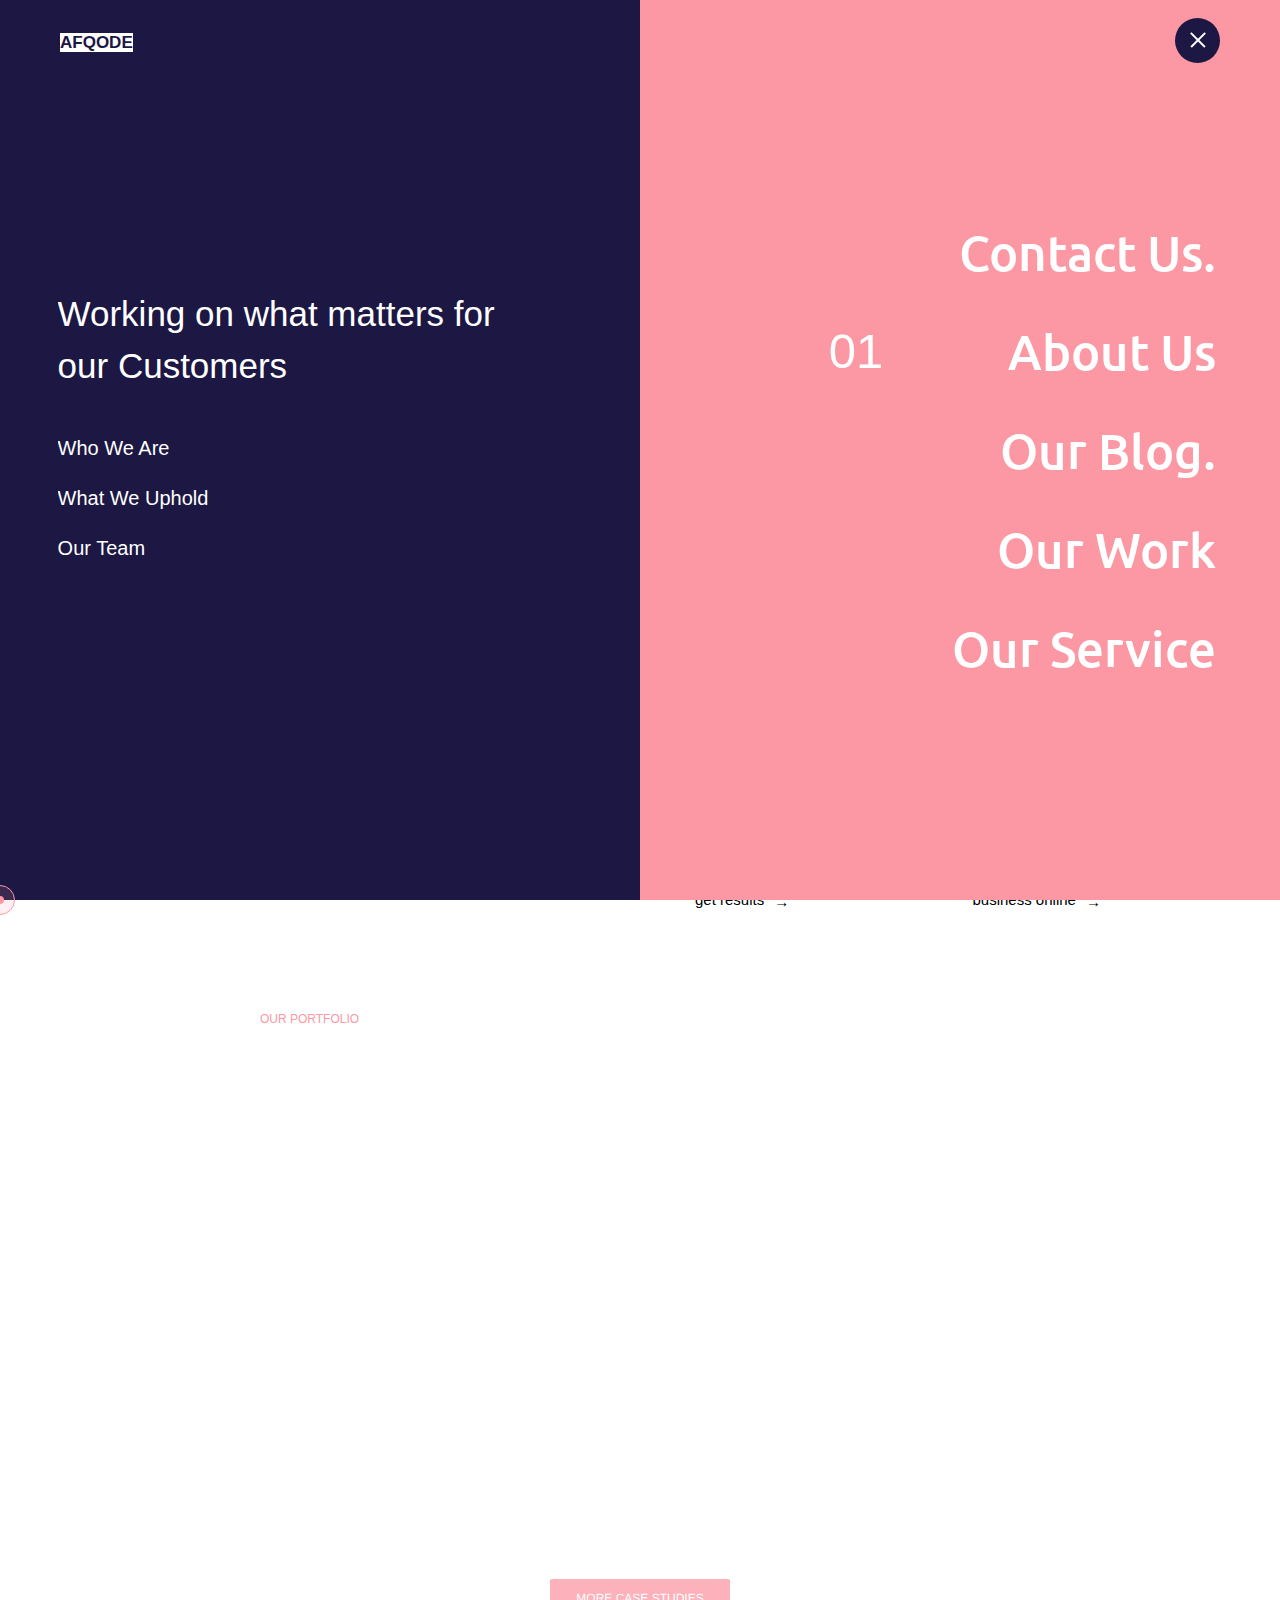
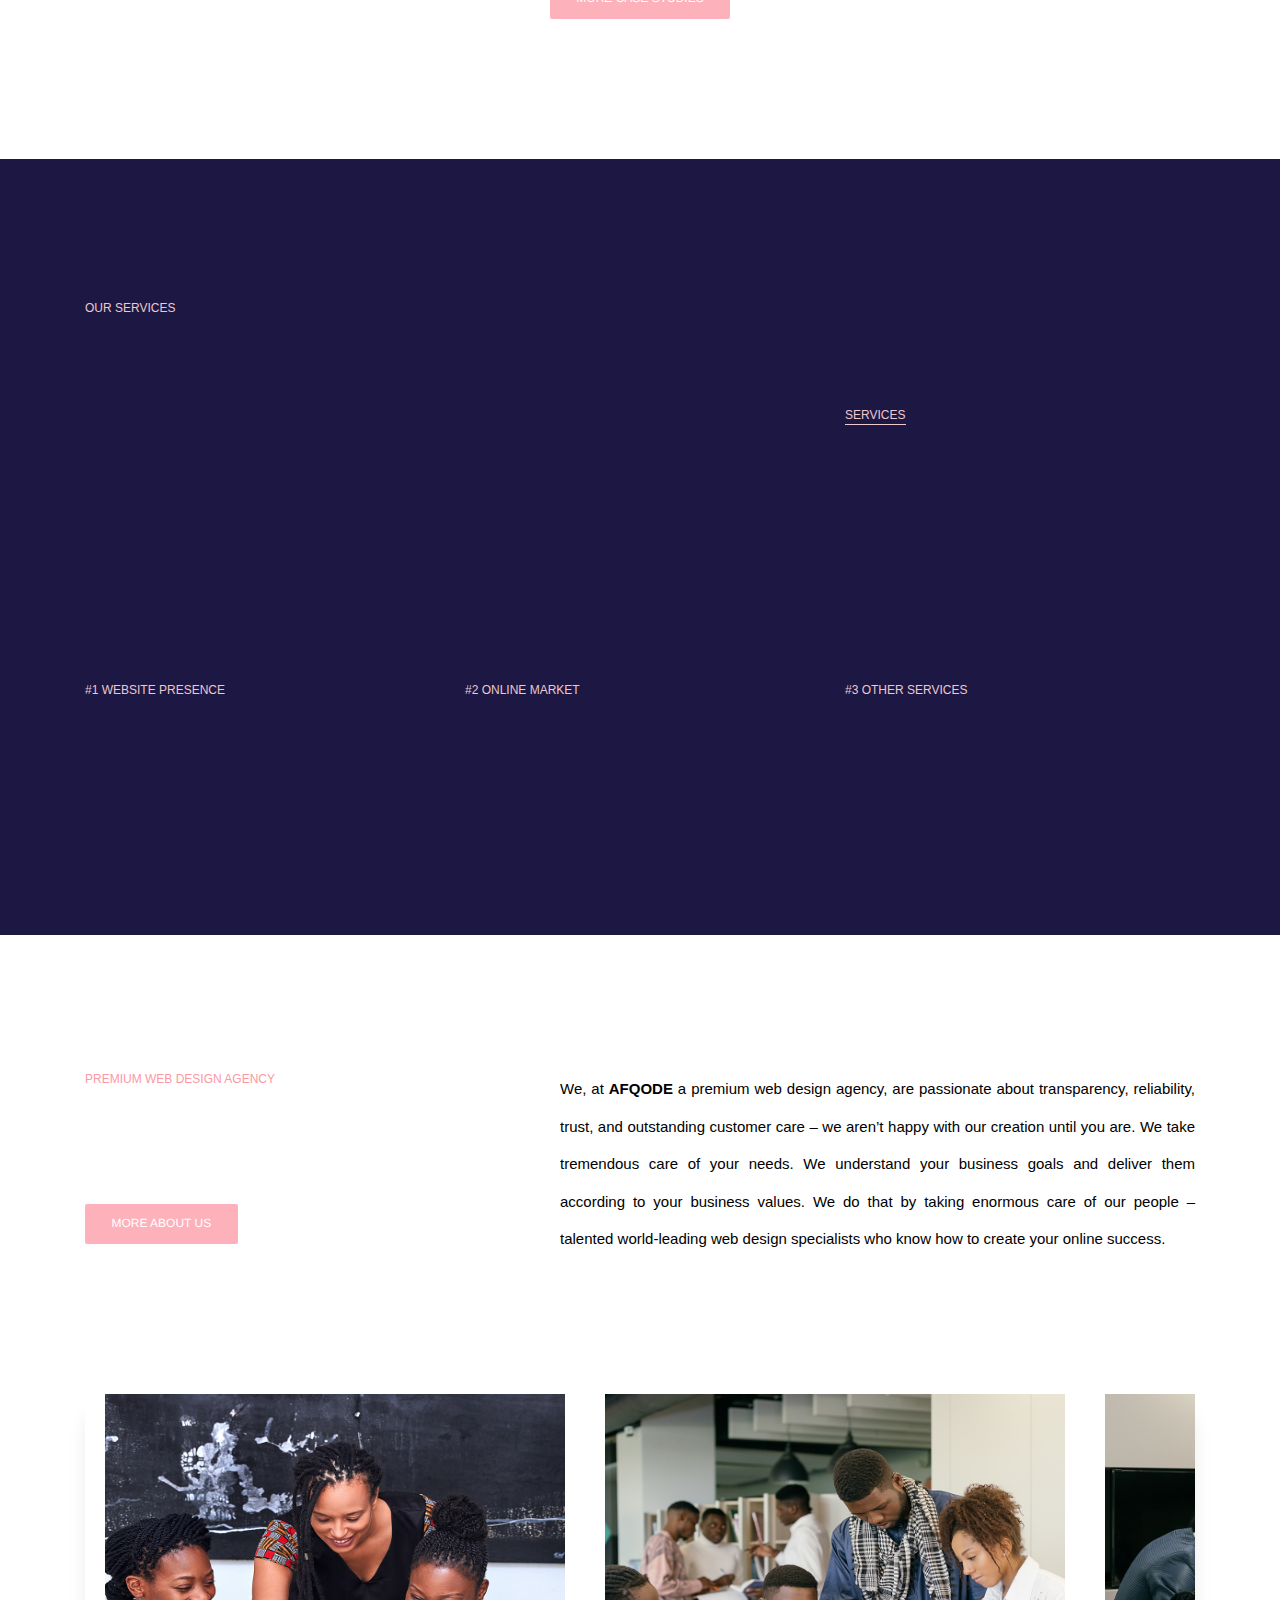
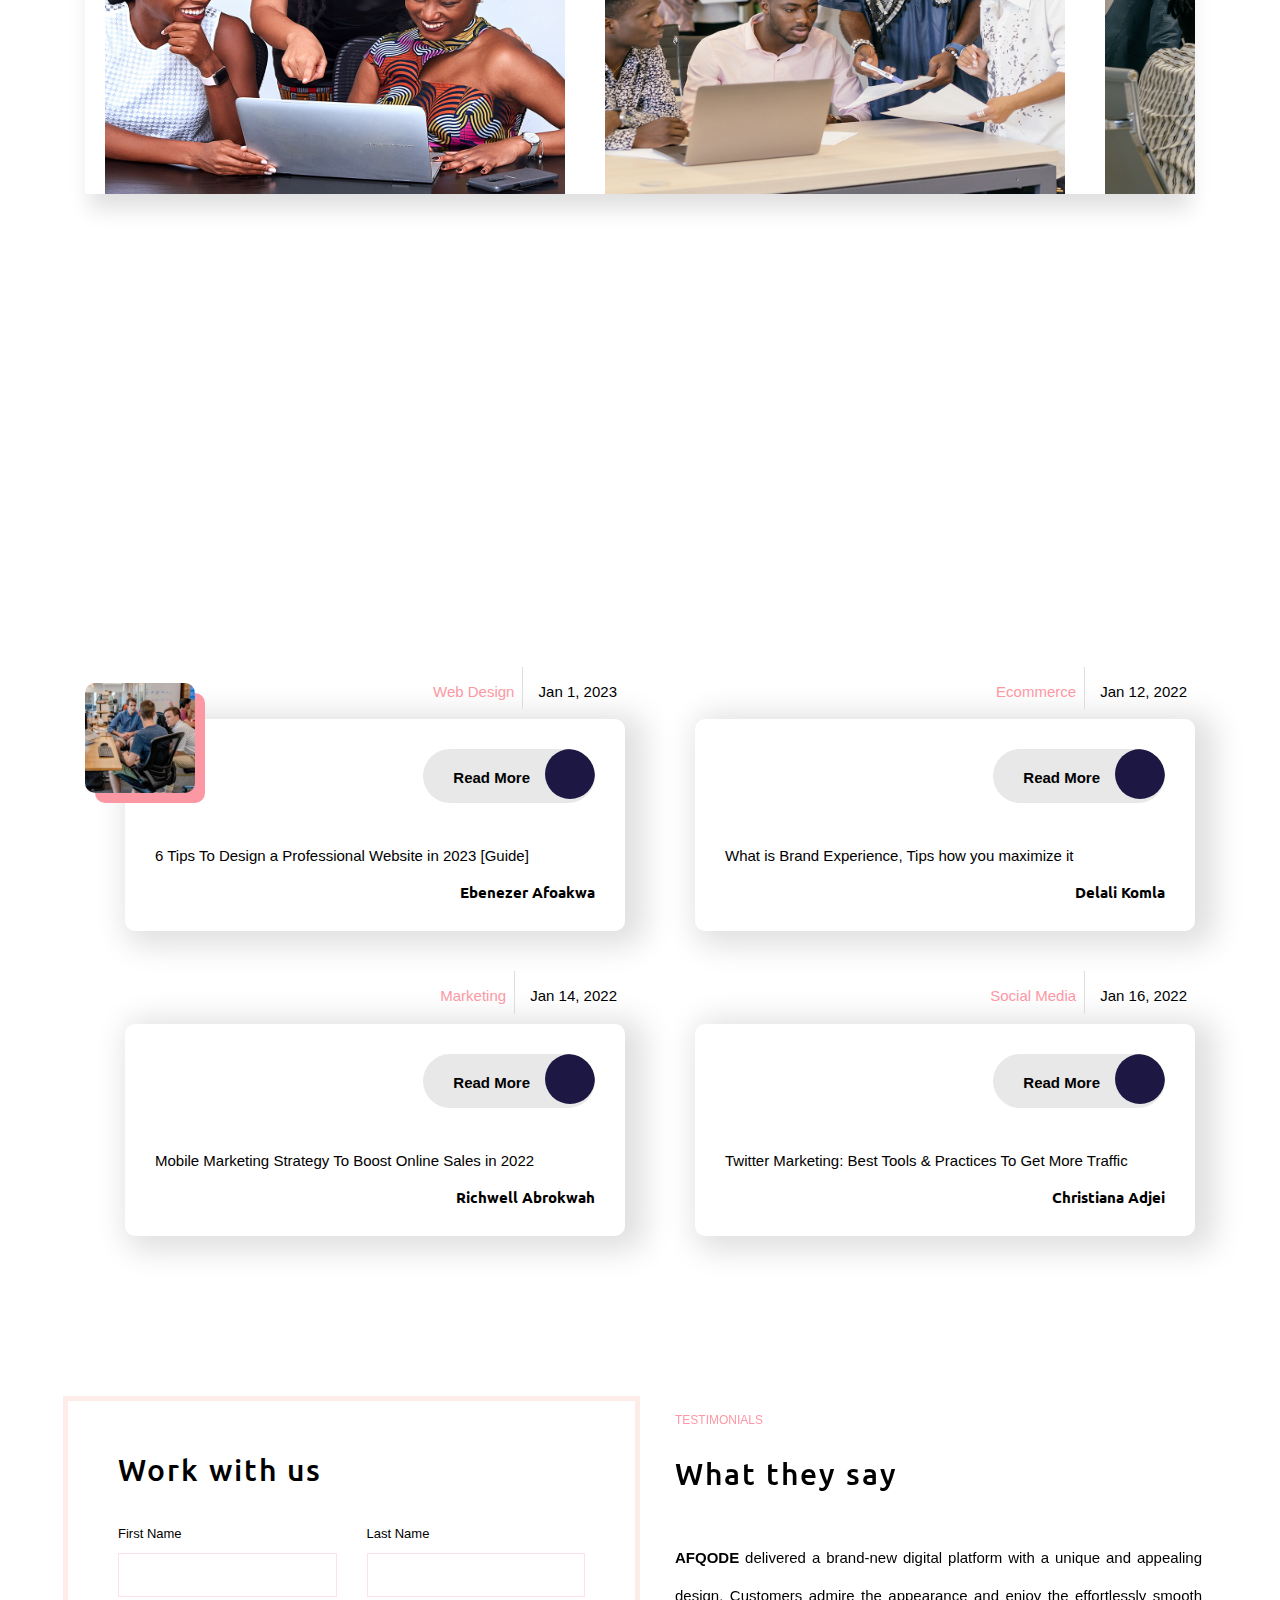
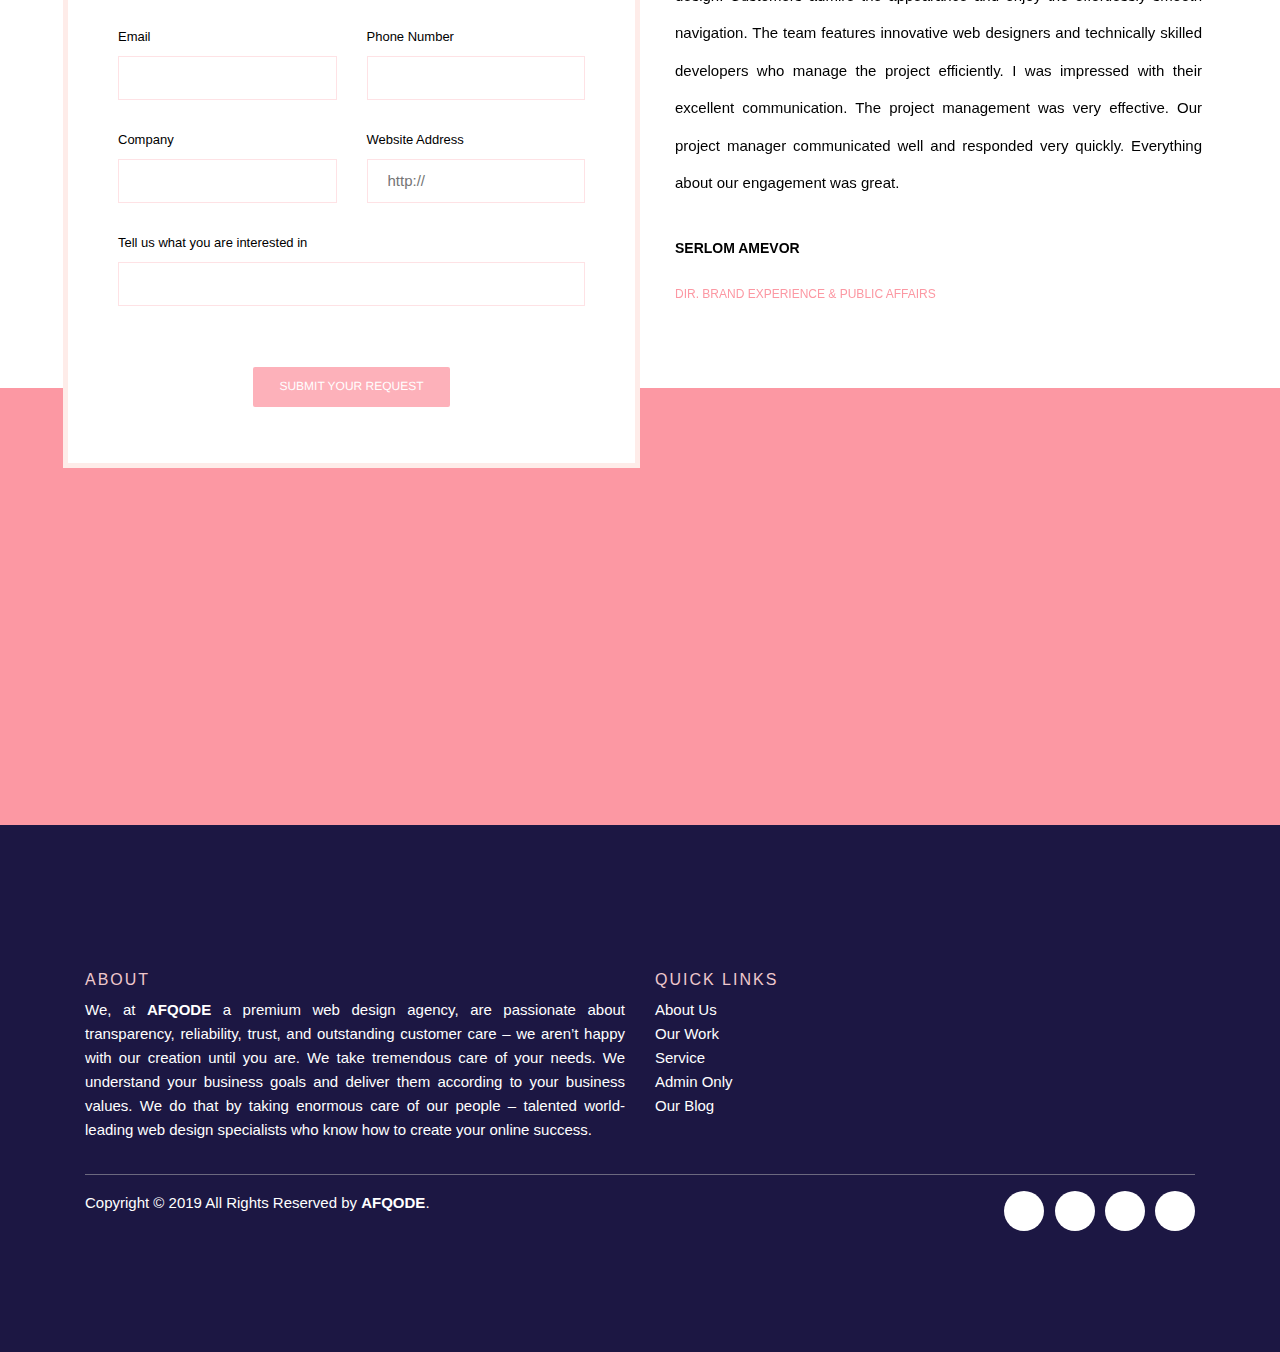
==== index.html @ ad49de38 "Add files via upload" ====
<!doctype html>
<html lang="en">

<head>
    <title>Home | Afqode Ghana </title>
    <!-- Required meta tags -->
    <meta charset="utf-8">
    <meta name="viewport" content="width=device-width, initial-scale=1, shrink-to-fit=no">

    <!-- Bootstrap CSS -->
    <link rel="stylesheet" href="https://stackpath.bootstrapcdn.com/bootstrap/4.3.1/css/bootstrap.min.css" integrity="sha384-ggOyR0iXCbMQv3Xipma34MD+dH/1fQ784/j6cY/iJTQUOhcWr7x9JvoRxT2MZw1T" crossorigin="anonymous">
    <!-- Animate CSS -->
    <link rel="stylesheet" href="https://cdnjs.cloudflare.com/ajax/libs/animate.css/3.5.2/animate.min.css" integrity="sha512-TyUaMbYrKFZfQfp+9nQGOEt+vGu4nKzLk0KaV3nFifL3K8n7lzb8DayTzLOK0pNyzxGJzGRSw78e8xqJhURJ3Q==" crossorigin="anonymous" referrerpolicy="no-referrer"
    />
    <!-- Slick-carousel -->
    <link rel="stylesheet" href="https://cdnjs.cloudflare.com/ajax/libs/slick-carousel/1.8.1/slick.css" integrity="sha512-wR4oNhLBHf7smjy0K4oqzdWumd+r5/+6QO/vDda76MW5iug4PT7v86FoEkySIJft3XA0Ae6axhIvHrqwm793Nw==" crossorigin="anonymous" referrerpolicy="no-referrer">
    <!-- Font Awesome -->
    <link rel="stylesheet" href="https://cdnjs.cloudflare.com/ajax/libs/font-awesome/6.3.0/css/all.min.css" integrity="sha512-SzlrxWUlpfuzQ+pcUCosxcglQRNAq/DZjVsC0lE40xsADsfeQoEypE+enwcOiGjk/bSuGGKHEyjSoQ1zVisanQ==" crossorigin="anonymous" referrerpolicy="no-referrer"
    />
    <!-- google font -->
    <link rel="preconnect" href="https://fonts.googleapis.com">
    <link rel="preconnect" href="https://fonts.gstatic.com" crossorigin>
    <link href="https://fonts.googleapis.com/css2?family=Montserrat:wght@400;500;600;700;800;900&family=Ubuntu:wght@300;400;500;700&display=swap" rel="stylesheet">



    <link rel="stylesheet" href="index.css">
    <link rel="stylesheet" href="style.css">

    <link rel="shortcut icon" href="images/afqode.jpg" />



</head>

<body>
    <header>
        <!-- full navigation -->
        <div class="nav">
            <div class="title">
                <a href="index.html" style="background-color: #fff; color: #1c1743; text-decoration: none;">AFQODE</a>
            </div>
            <div class="title-number">
                <a href="tel:+233240263545"><i class="fa-solid fa-phone" style="padding-top: 3px; padding-right: 5px;"></i>0240263545</a>
            </div>
            <div class="toggle clicked" style="padding: 20px;">
                <div class="bar"></div>
            </div>

            <nav class="open">
                <div class="showcase">
                    <div class="showcase-container">
                        <ul class="showcase-menu">
                            <li>
                                <p class="left-header">Let’s create your online success together.
                                </p>
                                <p>+233 240 263 545</p>
                                <p><a href="" style="color: #fff;">nyaw6468@gmail.com</a></p>
                            </li>

                            <li>
                                <p class="left-header">
                                    Working on what matters for our Customers
                                </p>
                                <p>Who We Are</p>
                                <p>What We Uphold</p>
                                <p>Our Team</p>
                            </li>

                            <li>
                                <span class="left-header"></span>
                                <p>Companies Served</p>
                                <p>Industries Served</p>
                                <p>Client Testimonials</p>
                            </li>

                            <li>
                                <p class="left-header">We web-design business for success.</p>
                                <div class="row">
                                    <div class="col-lg-6">
                                        <p>Our Portfolio</p>
                                        <p>AFQODE Awards</p>
                                        <p>Our Digital Products</p>
                                    </div>
                                    <div class="col-lg-6">
                                        <p>Our Clients</p>
                                        <p>Before & After</p>
                                    </div>
                                </div>
                            </li>

                            <li>
                                <p class="left-header">Our Digital Marketing Services</p>
                                <div class="row">
                                    <div class="col-lg-6">
                                        <p>Web Design</p>
                                        <p>Digital Marketing</p>
                                        <p>Maintenance</p>
                                    </div>
                                    <div class="col-lg-6">
                                        <p>eCommerce</p>
                                        <p>Web Development</p>
                                    </div>
                                </div>
                            </li>
                        </ul>
                    </div>
                </div>

                <div class="menu">
                    <ul class="main-menu">
                        <li><a href="contact/contact.html">Contact Us.</a></li>
                        <li class="active"><a href="about/about.html">About Us</a></li>
                        <li><a href="blogs/blog.html">Our Blog.</a></li>
                        <li><a href="works/work.html">Our Work</a></li>
                        <li><a href="service/service.html">Our Service</a></li>
                    </ul>
                </div>
            </nav>
        </div>
        <!-- full navigation -->



        <!-- video background -->
        <div>
            <video autoplay muted loop id="myVideo">
                    <source src="videos/Animated2.mp4" type="video/mp4">
                </video>
        </div>
        <div class="full-bg-img">
            <div class="container flex-center">
                <div class="row">
                    <div class="col-md-12 wow fadeIn">
                        <div class="text-center">

                            <div>
                                <img src="images/Mobile background.jpg" alt="" style="width: 100%;">
                            </div>
                        </div>
                    </div>
                </div>
            </div>
        </div>
        <!-- video background -->





        <!-- header-text1 / button1 -->
        <div class="header-text1">
            <div class="container-fluid">
                <div class="row">
                    <div class="col-lg-6">
                        <p class="msg" style="font-weight: 500;">
                            LET’S CREATE YOUR SUCCESS TOGETHER
                        </p>
                        <div class="wow fadeInLeft">
                            <h1>
                                A Digital Marketing and Custom Web Design agency in Ghana
                            </h1>
                        </div>
                    </div>
                    <div class="col-lg-6" style="height: 0px; ">

                    </div>
                </div>


                <div class="row">
                    <div class="col-lg-6 col-md-6 col-sm-12">
                        <div class="button-p2">
                            <!-- HTML !-->
                            <div class="btn1">
                                <a href="#contact">
                                    <button class="button-48" role="button"><span class="text">Work with
                                                us</span></button>
                                </a>
                            </div>
                        </div>
                    </div>



                    <div class="col-lg-6 col-md-6 col-sm-12">
                        <div class="link">
                            <div class="row">
                                <div id="text-move" class="col-lg-6 col-md-6 col-sm-12">
                                    <a href="works/work.html" style="text-decoration: none; font-size:12px;">
                                        <p class="link-msg" style="font-weight: 500;">
                                            OUR WORK
                                        </p>
                                    </a>


                                    <p style="line-height: 1;">
                                        <a class="moving-arrow" href="works/work.html" style="text-decoration: none; color: #000; font-size:15px;">
                                                Creating
                                                Professional website that get results
                                            </a>
                                    </p>
                                </div>


                                <div id="text-move" class="col-lg-6 col-md-6 col-sm-12">
                                    <a href="service/service.html" style="text-decoration: none; font-size:12px;">
                                        <p class="link-msg" style="font-weight: 500;">
                                            OUR SERVICES
                                        </p>
                                    </a>


                                    <p style="line-height: 1;">
                                        <a class="moving-arrow" href="service/service.html" style="text-decoration: none; color: #000; font-size:15px;">We help
                                                our customers
                                                to find your business online
                                            </a>
                                    </p>
                                </div>
                            </div>
                        </div>
                    </div>

                </div>
            </div>
        </div>
        <!-- header-text1 / button1 -->
    </header>

    <!-- header-text2 / button2 -->
    <div class="header-text2">
        <div class="container-fluid">
            <div class="row">
                <div class="col-lg-6">
                    <p class="msg" style="font-weight: 500;">
                        LET’S CREATE YOUR SUCCESS TOGETHER.
                    </p>
                    <div class="wow fadeInLeft">
                        <h1>
                            A Digital Marketing and Custom Web Design agency in Ghana
                        </h1>
                    </div>
                </div>
                <div class="col-lg-6" style="height: 0px; ">

                </div>
            </div>


            <div class="row">
                <div class="col-lg-6 col-md-6 col-sm-12">
                    <div class="button-p2" style="margin: 50px 0px 0px -2px;">
                        <!-- HTML !-->
                        <div class="btn1">
                            <a href="#contact">
                                <button class="button-48" role="button"><span class="text">Work with
                                            us</span></button>
                            </a>
                        </div>
                    </div>
                </div>



                <div class="col-lg-6 col-md-6 col-sm-12">
                    <div class="link">
                        <div class="row">
                            <div id="text-move" class="col-lg-6 col-md-6 col-sm-12">
                                <a href="works/work.html" style="text-decoration: none; font-size:12px;">
                                    <p class="link-msg" style="font-weight: 500;">
                                        OUR WORK
                                    </p>
                                </a>


                                <p style="line-height: 1;">
                                    <a class="moving-arrow" href="works/work.html" style="text-decoration: none;color: #000;; font-size:15px;">
                                            Creating
                                            Professional website that get
                                        </a>
                                </p>
                            </div>


                            <div id="text-move" class="col-lg-6 col-md-6 col-sm-12">
                                <a href="service/service.html" style="text-decoration: none; font-size:12px;">
                                    <p class="link-msg" style="font-weight: 500;">
                                        OUR SERVICES
                                    </p>
                                </a>


                                <p style="line-height: 1;">
                                    <a class="moving-arrow" href="service/service.html" style="text-decoration: none;color: #000; font-size:15px;">We help
                                            our customers
                                            to find your business online
                                        </a>
                                </p>
                            </div>
                        </div>
                    </div>

                </div>
            </div>
        </div>
    </div>
    <!-- header-text2 / button2 -->





    <div class="chat-button">
        <a href="https://api.whatsapp.com/send?phone=233240263545" target="_blank">
            <div class="button-inner" style="display: flex;">
                <!-- <div style="font-size: 13px;padding: 10px 15px 0px 0px; color: #fff;">Chat Us</div> -->
                <div><i class="fa-brands fa-whatsapp" style="color: #fff;"></i></div>

            </div>
        </a>
    </div>

    <a id="button"></a>

    <div class="mouse-pointer-small"></div>
    <div class="mouse-pointer-big"></div>





    <main>
        <div class='cursor' id="cursor"></div>
        <div class='cursor2' id="cursor2"></div>
        <div class='cursor3' id="cursor3"></div>

        <!-- portfolio -->
        <div class="portfolio">
            <div class="container-fluid">
                <div class="portfolio-head-text">
                    <p class="msg" style="font-weight: 500;">OUR PORTFOLIO</p>


                    <div class="section--yellow wow fadeInLeft">
                        <h2>People “dress” to impress. We “web-design” business for success.
                        </h2>
                    </div>
                </div>



                <div class="portfolio-image">
                    <div class="image-container">
                        <div class="row">
                            <div id="zoom-inner" class="col-lg-3 col-md-6 col-sm-12">
                                <section class="wow fadeInLeft" data-wow-delay="0.2s" style="visibility: visible; -webkit-animation-delay: 0.2s; -moz-animation-delay: 0.2s; animation-delay: 0.2s;">
                                    <div class="zoomWrapper">
                                        <a href="works/portfolio2/apose.html">
                                            <img class="portfolio-img" src="images/portfolio/www.apose.fr__lang.jpg" alt="" width="100%">
                                        </a>
                                    </div>
                                </section>
                            </div>
                            <div id="zoom-inner" class="col-lg-3 col-md-6 col-sm-12">
                                <section class="wow fadeInLeft" data-wow-delay="0.1s" style="visibility: visible; -webkit-animation-delay: 0.1s; -moz-animation-delay: 0.1s; animation-delay: 0.1s;">
                                    <div class="zoomWrapper">
                                        <a href="works/portfolio1/skyrocket.html">
                                            <img class="portfolio-img" src="images/portfolio/bundlee.jpg" alt="" width="100%">
                                        </a>
                                    </div>
                                </section>
                            </div>

                            <div id="zoom-inner" class="col-lg-3 col-md-6 col-sm-12">
                                <section class="wow fadeInLeft" data-wow-delay="0.3s" style="visibility: visible; -webkit-animation-delay: 0.3s; -moz-animation-delay: 0.3s; animation-delay: 0.3s;">
                                    <div class="zoomWrapper">
                                        <a href="works/portfolio3/sfo_vc.html">
                                            <img class="portfolio-img" src="images/portfolio/sfo.vc_en.jpg" alt="" width="100%">
                                        </a>
                                    </div>
                                </section>
                            </div>
                            <div id="zoom-inner" class="col-lg-3 col-md-6 col-sm-12">
                                <section class="wow fadeInLeft" data-wow-delay="0.3s" style="visibility: visible; -webkit-animation-delay: 0.4s; -moz-animation-delay: 0.3s; animation-delay: 0.3s;">
                                    <div class="zoomWrapper">
                                        <a href="works/portfolio9/extrabutterny.html">
                                            <img class="portfolio-img" src="images/portfolio/extrabutterny.com.jpg" alt="" width="100%">
                                        </a>
                                    </div>
                                </section>
                            </div>
                        </div>
                    </div>

                    <div class="image-container" style="padding: 20px 0px;">
                        <div class="row">
                            <div class="col-lg-3 col-md-6 col-sm-12">
                                <section class="wow fadeInLeft" data-wow-delay="0.1s" style="visibility: visible; -webkit-animation-delay: 0.1s; -moz-animation-delay: 0.1s; animation-delay: 0.1s;">
                                    <div class="zoomWrapper">
                                        <a href="works/portfolio5/cawdorcastle.html">
                                            <img class="portfolio-img" src="images/portfolio/www.cawdorcastle.com.jpg" alt="" width="100%">
                                        </a>
                                    </div>
                                </section>
                            </div>
                            <div class="col-lg-3 col-md-6 col-sm-12">
                                <section class="wow fadeInLeft" data-wow-delay="0.1s" style="visibility: visible; -webkit-animation-delay: 0.1s; -moz-animation-delay: 0.1s; animation-delay: 0.1s;">
                                    <div class="zoomWrapper">
                                        <a href="works/portfolio6/shareight.html">
                                            <img class="portfolio-img" src="images/portfolio/shareight.com.jpg" alt="" width="100%">
                                        </a>
                                    </div>
                                </section>
                            </div>
                            <div class="col-lg-3 col-md-6 col-sm-12">
                                <section class="wow fadeInLeft" data-wow-delay="0.1s" style="visibility: visible; -webkit-animation-delay: 0.1s; -moz-animation-delay: 0.1s; animation-delay: 0.1s;">
                                    <div class="zoomWrapper">
                                        <a href="works/portfolio11/oamskin.html">
                                            <img class="portfolio-img" src="images/portfolio/oamskin.jpg" alt="" width="100%">
                                        </a>
                                    </div>
                                </section>
                            </div>
                            <div class="col-lg-3 col-md-6 col-sm-12">
                                <section class="wow fadeInLeft" data-wow-delay="0.1s" style="visibility: visible; -webkit-animation-delay: 0.1s; -moz-animation-delay: 0.1s; animation-delay: 0.1s;">
                                    <div class="zoomWrapper">
                                        <a href="works/portfolio8/myhqbc.html">
                                            <img class="portfolio-img" src="images/portfolio/www.myhqbc.com.jpg" alt="" width="100%">
                                        </a>
                                    </div>
                                </section>
                            </div>
                        </div>
                    </div>
                </div>
            </div>


            <div class="btn2" align="center" style="padding: 40px;">
                <a href="works/work.html"><button class="button-48" role="button"><span class="text">MORE CASE STUDIES</span></button></a>
            </div>
        </div>


        <!-- portfolio -->





        <!-- our-service -->
        <div class="our-service">
            <div class="container">
                <div class="our-service-container">
                    <div class="msg1">
                        <div class="row">
                            <div class="col-lg-8">
                                <p style="color: #eec8cc; font-size:12px; ">OUR SERVICES</p>
                                <div class="wow fadeInLeft">
                                    <h2>
                                        We pride ourselves to be the only customer-focused, quality-driven web design agency that can support all of your website needs.
                                    </h2>
                                </div>

                            </div>
                            <div class="col-lg-4">
                                <div class="wow fadeInRight">
                                    <p style="color: #fff; font-size:15px ">Your website is your online business card - let's make it one to remember and convert into profit with our web site design expertise.
                                    </p>
                                </div>
                                <p style="color: #eec8cc; font-size:12px; margin-top: 40px;  border-bottom: 0.5px solid #eec8cc; width: 61px;">
                                    SERVICES</p>
                            </div>
                        </div>
                    </div>




                    <div class="msg2">
                        <div class="row">
                            <div class="col-lg-4">
                                <p style="color: #eec8cc; font-size:12px;">#1 WEBSITE PRESENCE</p>

                                <div class="wow fadeInLeft">
                                    <h3 style="color: #fff;">
                                        Web Site design & development, Responsivve Website, Shopify & design
                                    </h3>
                                </div>
                            </div>
                            <div class="col-lg-4">
                                <p style="color: #eec8cc; font-size:12px;">#2 ONLINE MARKET</p>

                                <div class="wow fadeInLeft">
                                    <h3 style="color: #fff;">
                                        SEO Optimization, pay click market, content marketing
                                    </h3>
                                </div>
                            </div>
                            <div class="col-lg-4">
                                <p style="color: #eec8cc; font-size:12px;">#3 OTHER SERVICES</p>

                                <div class="wow fadeInRight">
                                    <h3 style="color: #fff;">
                                        Website Mantainance, Social madia marketing, Domain Buying and Web Hosting
                                    </h3>
                                </div>
                            </div>
                        </div>
                    </div>
                </div>
            </div>
        </div>
        <!-- our-service -->





        <!-- about-us -->
        <div class="about-us">
            <div class="container">
                <div class="about-us-container">
                    <div class="row">
                        <div class="col-lg-5">
                            <p style="font-weight: 500;">PREMIUM WEB DESIGN AGENCY
                            </p>

                            <div class="wow fadeInLeft">
                                <h2>
                                    Dedicated to your online success.
                                </h2>
                            </div>

                            <div class="btn3">
                                <a href="about/about.html">
                                    <button class="button-48" role="button"><span class="text">MORE ABOUT
                                                US</span></button>
                                </a>
                            </div>
                        </div>
                        <div class="col-lg-7">
                            <div class="msg">
                                <p style="color: #000;">
                                    We, at <span style="font-weight: 700; color: #000;">AFQODE</span> a premium web design agency, are passionate about transparency, reliability, trust, and outstanding customer care – we aren’t happy with our creation
                                    until you are. We take tremendous care of your needs. We understand your business goals and deliver them according to your business values. We do that by taking enormous care of our people – talented world-leading web
                                    design specialists who know how to create your online success.
                                </p>
                            </div>
                        </div>
                    </div>
                </div>
            </div>
            <!-- about-us -->
        </div>







        <!-- image-slider -->
        <div class="container">
            <div class="slider">
                <div class="slide-track">
                    <div class="slide">
                        <img src="images/slider/Scroll image1.jpg" height="400" width="500" alt="" style="padding: 0px 20px;" />
                    </div>
                    <div class="slide">
                        <img src="images/slider/Scroll image2.jpg" height="400" width="500" alt="" style="padding: 0px 20px;" />
                    </div>
                    <div class="slide">
                        <img src="images/slider/Scroll image3.jpg" height="400" width="500" alt="" style="padding: 0px 20px;" />
                    </div>
                    <div class="slide">
                        <img src="images/slider/Scroll image4.jpg" height="400" width="500" alt="" style="padding: 0px 20px;" />
                    </div>
                    <div class="slide">
                        <img src="images/slider/Scroll image5.jpg" height="400" width="500" alt="" style="padding: 0px 20px;" />
                    </div>
                    <div class="slide">
                        <img src="images/slider/Scroll image6.jpg" height="400" width="500" alt="" style="padding: 0px 20px;" />
                    </div>
                    <div class="slide">
                        <img src="images/slider/Scroll image7.jpg" height="400" width="500" alt="" style="padding: 0px 20px;" />
                    </div>
                    <div class="slide">
                        <img src="images/slider/Scroll image1.jpg" height="400" width="500" alt="" style="padding: 0px 20px;" />
                    </div>
                    <div class="slide">
                        <img src="images/slider/Scroll image2.jpg" height="400" width="500" alt="" style="padding: 0px 20px;" />
                    </div>
                    <div class="slide">
                        <img src="images/slider/Scroll image3.jpg" height="400" width="500" alt="" style="padding: 0px 20px;" />
                    </div>
                    <div class="slide">
                        <img src="images/slider/Scroll image4.jpg" height="400" width="500" alt="" style="padding: 0px 20px;" />
                    </div>
                    <div class="slide">
                        <img src="images/slider/Scroll image5.jpg" height="400" width="500" alt="" style="padding: 0px 20px;" />
                    </div>
                </div>
            </div>
        </div>
        <!-- image-slider -->






        <!-- our client and blogs -->
        <div class="logo">
            <div class="container">
                <div class="wow fadeInDown">
                    <h2 style="text-align: center;">Our <span style="color: #fc98a3;">Client</span>
                    </h2>
                </div>



                <div id="img" class="row">
                    <div class="col-lg-3 col-md-6 col-sm-6">
                        <img class="space" src="images/client/logo_10467.jpeg" alt="" width="100%">
                    </div>
                    <div class="col-lg-3 col-md-6 col-sm-6">
                        <img class="space" src="images/client/logo_10735.jpeg" alt="" width="100%">
                    </div>
                    <div class="col-lg-3 col-md-6 col-sm-6">
                        <img class="space" src="images/client/logo_563.jpeg" alt="" width="100%">
                    </div>
                    <div class="col-lg-3 col-md-6 col-sm-6">
                        <img class="space" src="images/client/logo_2092.png" alt="" width="100%">
                    </div>
                </div>




                <section class="section-blog">
                    <div class="section">
                        <!-- Start Header Section -->
                        <div class="row justify-content-center text-center">
                            <div style="text-align: center;">
                                <div class="header-section">
                                    <section class="section--yellow wow fadeInUp">
                                        <h3 class="sm-title" style="color:#333">
                                            Latest blog
                                        </h3>
                                    </section>
                                </div>
                            </div>
                        </div>
                        <!-- / End Header Section -->
                        <div class="row">
                            <!-- Start Single blog -->
                            <div class="col-lg-6 col-md-12">
                                <div class="single-blog">

                                    <ul class="list-inline">
                                        <li class="tags"><a href="#">Web Design</a></li>
                                        <li class="date">Jan 1, 2023</li>
                                    </ul>

                                    <div class="content" style="padding-bottom: 60px;">
                                        <div class="image-and-more text-right">
                                            <div class="image">
                                                <img src="images/image1.jpeg" alt="">
                                            </div>
                                            <button class="read-more"><a href="blogs/blog1/blog1.html"><span class="text">Read More</span><span class="icon"><img src="https://i.ibb.co/wKSKR06/plus.png" alt=""></span></a></button>
                                        </div>
                                        <h8 style="font-size: 15px;">6 Tips To Design a Professional Website in 2023 [Guide]</h8>
                                        <br>
                                        <h9 style="float: right; margin-top: 10px; font-size: 15px; font-weight: 600; font-family: 'Ubuntu', sans-serif;">
                                            Ebenezer Afoakwa</h9>
                                    </div>
                                </div>
                            </div>
                            <!-- / End Single blog -->
                            <!-- Start Single blog -->
                            <div class="col-lg-6 col-md-12">
                                <div class="single-blog">
                                    <ul class="list-inline">
                                        <li class="tags"><a href="#">Ecommerce</a></li>
                                        <li class="date">Jan 12, 2022</li>
                                    </ul>
                                    <div class="content" style="padding-bottom: 60px;">
                                        <div class="image-and-more text-right">
                                            <div class="image">
                                                <img src="images/image2.jpeg" alt="">
                                            </div>
                                            <button class="read-more"> <a href="blogs/blog3/blog3.html"><span class="text">Read More</span><span class="icon"><img src="https://i.ibb.co/wKSKR06/plus.png" alt=""></span></a></button>
                                        </div>
                                        <h8 style="font-size: 15px;">What is Brand Experience, Tips how you maximize it</h8>
                                        <br>
                                        <h9 style="float: right; margin-top: 10px; font-size: 15px; font-weight: 600; font-family: 'Ubuntu', sans-serif;">
                                            Delali Komla</h9>
                                    </div>
                                </div>
                            </div>
                            <!-- / End Single blog -->
                        </div>
                        <div class="row">
                            <!-- Start Single blog -->
                            <div class="col-lg-6 col-md-12">
                                <div class="single-blog">
                                    <ul class="list-inline">
                                        <li class="tags"><a href="#">Marketing</a></li>
                                        <li class="date">Jan 14, 2022</li>
                                    </ul>
                                    <div class="content" style="padding-bottom: 60px;">
                                        <div class="image-and-more text-right">
                                            <div class="image">
                                                <img src="images/image3.jpeg" alt="">
                                            </div>
                                            <button class="read-more"> <a href="blogs/blog2/blog2.html"><span class="text">Read More</span><span class="icon"><img src="https://i.ibb.co/wKSKR06/plus.png" alt=""></span></a></button>
                                        </div>
                                        <h8 style="font-size: 15px;">Mobile Marketing Strategy To Boost Online Sales in 2022
                                        </h8>
                                        <br>
                                        <h9 style="float: right; margin-top: 10px; font-size: 15px; font-weight: 600; font-family: 'Ubuntu', sans-serif;">
                                            Richwell Abrokwah</h9>
                                    </div>
                                </div>
                            </div>
                            <!-- / End Single blog -->
                            <!-- Start Single blog -->
                            <div class="col-lg-6 col-md-12">
                                <div class="single-blog">
                                    <ul class="list-inline">
                                        <li class="tags"><a href="#">Social Media</a></li>
                                        <li class="date">Jan 16, 2022</li>
                                    </ul>
                                    <div class="content" style="padding-bottom: 60px;">
                                        <div class="image-and-more text-right">
                                            <div class="image">
                                                <img src="images/image4.jpg" alt="">
                                            </div>
                                            <button class="read-more"> <a href="blogs/blog4/blog4.html"><span class="text">Read More</span><span class="icon"><img src="https://i.ibb.co/wKSKR06/plus.png" alt=""></span></a></button>
                                        </div>
                                        <h8 style="font-size: 15px;">Twitter Marketing: Best Tools & Practices To Get More Traffic
                                        </h8>
                                        <br>
                                        <h9 style="float: right; margin-top: 10px; font-size: 15px; font-weight: 600;  font-family: 'Ubuntu', sans-serif;">
                                            Christiana Adjei</h9>
                                    </div>
                                </div>
                            </div>
                            <!-- / End Single blog -->
                        </div>
                    </div>
                </section>
            </div>
        </div>
        <!-- our client and blogs -->





        <div class="container-fluid">
            <div class="section">
                <div id="contact">

                    <div class="row">
                        <div id="contact-bg" class="col-lg-6">
                            <h2 style="padding: 30px 0px 15px; ">Work with us</h2>

                            <form method="post" action="send.php">
                                <div class="form-group">
                                    <div class="row">
                                        <div class="col-lg-6 col-md-6">
                                            <label for="formGroupExampleInput" style="font-size: 13px;">First
                                                    Name</label>
                                            <input type="text" name="first_name" required>
                                        </div>
                                        <div class="col-lg-6 col-md-6">
                                            <label for="formGroupExampleInput" style="font-size: 13px;">Last
                                                    Name</label>
                                            <input type="text" name="last_name" required>
                                        </div>
                                    </div>
                                </div>

                                <div class="form-group">
                                    <div class="row">
                                        <div class="col-lg-6 col-md-6">
                                            <label for="formGroupExampleInput" style="font-size: 13px;">Email</label>
                                            <input type="email" name="email" required>
                                        </div>
                                        <div class="col-lg-6 col-md-6">
                                            <label for="formGroupExampleInput" style="font-size: 13px;">Phone
                                                    Number</label>
                                            <input type="number" name="number" required>
                                        </div>
                                    </div>
                                </div>

                                <div class="form-group">
                                    <div class="row">
                                        <div class="col-lg-6 col-md-6">
                                            <label for="formGroupExampleInput" style="font-size: 13px;">Company</label>
                                            <input type="text" name="company" required>
                                        </div>
                                        <div class="col-lg-6 col-md-6">
                                            <label for="formGroupExampleInput" style="font-size: 13px;">Website
                                                    Address</label>
                                            <input type="text" name="link" required placeholder="http://">
                                        </div>
                                    </div>
                                </div>

                                <div class="form-group">

                                    <label for="formGroupExampleInput" style="font-size: 13px;">Tell us what you are
                                            interested in</label>
                                    <input type="text" name="message" required>
                                </div>


                                <div class="form-group" style="padding: 40px 0px 20px">

                                    <div style="text-align: center;">
                                        <button type="submit" class="button-48" name="submit"><span class="text">Submit Your
                                                Request</span></button>
                                    </div>

                                </div>

                            </form>
                        </div>


                        <div id="what-they-say" class="col-lg-6">
                            <div id="carouselExampleSlidesOnly" class="carousel slide" data-ride="carousel">
                                <div class="carousel-inner">
                                    <div class="carousel-item active">

                                        <div class="testimony">
                                            <div class="head">
                                                <p style="font-weight: 500; font-size: 12px;">
                                                    TESTIMONIALS
                                                </p>
                                            </div>


                                            <h2>What they say</h2>

                                            <div id="message">
                                                <p style="line-height: 2.5;color: #000;">
                                                    <span style="font-weight: 700; color: #000;">AFQODE</span> delivered a brand-new digital platform with a unique and appealing design. Customers admire the appearance and enjoy the effortlessly smooth
                                                    navigation. The team features innovative web designers and technically skilled developers who manage the project efficiently. I was impressed with their excellent communication. The project management
                                                    was very effective. Our project manager communicated well and responded very quickly. Everything about our engagement was great.
                                                </p>
                                            </div>


                                            <p style="padding-top: 20px; color: #000; font-weight: 700; font-size: 14px;">
                                                SERLOM AMEVOR
                                            </p>
                                            <p style="color: #fc98a3; font-size:12px; padding: 10px 0px 10px; font-weight: 500;">
                                                DIR. BRAND EXPERIENCE & PUBLIC AFFAIRS</p>
                                        </div>


                                    </div>
                                    <div class="carousel-item">
                                        <div class="testimony">

                                            <div class="head">
                                                <p style="font-weight: 500; font-size: 12px;">
                                                    TESTIMONIALS
                                                </p>
                                            </div>

                                            <h2>What they say</h2>

                                            <div id="message">
                                                <p style="line-height: 2.5; color: #000;">
                                                    This is a team that pays great attention to detail and does great work. I had a design done for my website by a separate designer, and Nick implemented the design perfectly for both mobile and desktop. His team uses project management software to track
                                                    tasks and break up the work for his team into sprints. You aren’t just getting a developer when you hire Emma, you’re also getting great project management and organization. I 100% recommended.
                                                </p>
                                            </div>


                                            <p style="padding-top: 20px; color: #000; font-weight: 700; font-size: 14px;">
                                                ABRAHAM NARH
                                            </p>
                                            <p style="color: #fc98a3; font-weight: 500; font-size: 12px; padding: 10px 0px 10px;">
                                                PROJECT LEAD, HUNDREDFOLD STUDIOS</p>
                                        </div>
                                    </div>
                                    <div class="carousel-item">
                                        <div class="testimony">

                                            <div class="head">
                                                <p style="font-weight: 500; font-size: 12px;">
                                                    TESTIMONIALS
                                                </p>
                                            </div>

                                            <h2>What they say</h2>

                                            <div id="message">
                                                <p style="line-height: 2.5; color: #000;">
                                                    <span style="font-weight: 700; color: #000;">AFQODE</span> accelerated the development process by completing tasks ahead of schedule. Their responsiveness and receptiveness to feedback enhanced a productive
                                                    collaboration. While still evolving, the team’s work ethic and responsible approach are impressive.
                                                    <span style="font-weight: 700;">AFQODE</span> has a very modern and relaxed company culture, but still operate professionally, skillfully, and responsibly. They understand how it feels to be on the client
                                                    side of the engagement and are willing to work through common pain points.
                                                </p>
                                            </div>


                                            <p style="padding-top: 20px; color: #000; font-weight: 700; font-size: 14px;">
                                                PAUL AMANING
                                            </p>
                                            <p style="color: #fc98a3; font-weight: 500; font-size: 12px; padding: 10px 0px 10px;">
                                                APP ENGINEER, STACKARMOR</p>
                                        </div>
                                    </div>
                                </div>
                            </div>
                        </div>
                    </div>
                </div>
            </div>
        </div>







        <div class="reputation">
            <div class="section">
                <section class="section--yellow wow fadeInLeft">
                    <h2>Growing businesses since 2019. In 7 cities around the world proudly serving...
                    </h2>
                </section>
                <br>
                <section class="section--yellow wow fadeInRight">
                    <div style="text-align: center; font-size: 16px; color: #fff; font-weight: 600;">
                        <span>Accra</span> <span style="padding: 0px 10px;">|</span> <span>Kumasi</span> <span style="padding: 0px 10px;">|</span> <span style="padding: 0px 10px;">Koforidua</span>
                        <span style="padding: 0px 10px;">|</span> <span>Cape Coast</span> <span style="padding: 0px 10px;">|</span>
                        <span>Obuasi</span> <span style="padding: 0px 10px;">|</span> <span style="padding: 0px 10px;">Offinso</span> <span style="padding: 0px 10px;">|</span>
                        <span>Tamale</span>
                    </div>
                </section>
            </div>
        </div>










        <footer class="site-footer">
            <!-- Site footer -->
            <div class="container">
                <div class="row">
                    <div class="col-sm-12 col-md-6">
                        <h6>About</h6>
                        <p class="text-justify"> We, at <span style="font-weight: 700;">AFQODE</span> a premium web design agency, are passionate about transparency, reliability, trust, and outstanding customer care – we aren’t happy with our creation until you are. We take tremendous
                            care of your needs. We understand your business goals and deliver them according to your business values. We do that by taking enormous care of our people – talented world-leading web design specialists who know how to create
                            your online success.
                        </p>
                    </div>

                    <div class="col-xs-6 col-md-3">
                        <h6>Quick Links</h6>
                        <ul class="footer-links">
                            <li><a href="about/about.html">About Us</a></li>
                            <li><a href="works/work.html">Our Work</a></li>
                            <li><a href="service/service.html">Service</a></li>
                            <li><a href="admin/logins/">Admin Only</a></li>
                            <li><a href="blogs/blog.html">Our Blog</a></li>
                        </ul>
                    </div>

                    <div id="africa" class="col-xs-6 col-md-3">
                        <img class="desktop" src="images/africa_desktop.jpg" alt="" width="100%" height="auto">
                        <img class="mobile" src="images/africa_mobile.jpg" alt="" width="100%" height="auto">
                    </div>
                </div>
                <hr>
            </div>
            <div class="container">
                <div class="row">
                    <div class="col-md-8 col-sm-6 col-xs-12">
                        <p class="copyright-text">Copyright &copy; 2019 All Rights Reserved by
                            <a href="index.html"><span style="font-weight: 900;">AFQODE</span></a>.
                        </p>
                    </div>

                    <div class="col-md-4 col-sm-6 col-xs-12">
                        <ul class="social-icons">
                            <li>
                                <a class="facebook" href="#"> <i class="fa-brands fa-facebook-f"></i> </i>
                                </a>
                            </li>
                            <li>
                                <a class="dribbble" href="#"> <i class="fa-brands fa-instagram"></i> </a>
                            </li>
                            <li>
                                <a class="linkedin" href="https://api.whatsapp.com/send?phone=233240263545" target="_blank"> <i class="fa-brands fa-whatsapp"> </i>
                                </a>
                            </li>
                            <li>
                                <a class="twitter" href="#"> <i class="fa-brands fa-twitter"></i> </a>
                            </li>
                        </ul>
                    </div>
                </div>
            </div>
        </footer>





    </main>





    <!-- Optional JavaScript -->
    <!-- jQuery first, then Popper.js, then Bootstrap JS -->
    <script src="https://code.jquery.com/jquery-3.3.1.slim.min.js" integrity="sha384-q8i/X+965DzO0rT7abK41JStQIAqVgRVzpbzo5smXKp4YfRvH+8abtTE1Pi6jizo" crossorigin="anonymous"></script>
    <script src="https://cdnjs.cloudflare.com/ajax/libs/popper.js/1.14.7/umd/popper.min.js" integrity="sha384-UO2eT0CpHqdSJQ6hJty5KVphtPhzWj9WO1clHTMGa3JDZwrnQq4sF86dIHNDz0W1" crossorigin="anonymous"></script>
    <script src="https://stackpath.bootstrapcdn.com/bootstrap/4.3.1/js/bootstrap.min.js" integrity="sha384-JjSmVgyd0p3pXB1rRibZUAYoIIy6OrQ6VrjIEaFf/nJGzIxFDsf4x0xIM+B07jRM" crossorigin="anonymous"></script>
    <!-- jquery -->
    <script src="https://cdnjs.cloudflare.com/ajax/libs/jquery/3.3.1/jquery.min.js" integrity="sha512-+NqPlbbtM1QqiK8ZAo4Yrj2c4lNQoGv8P79DPtKzj++l5jnN39rHA/xsqn8zE9l0uSoxaCdrOgFs6yjyfbBxSg==" crossorigin="anonymous" referrerpolicy="no-referrer"></script>
    <!-- typed.js -->
    <script src="https://cdnjs.cloudflare.com/ajax/libs/typed.js/1.1.1/typed.min.js" integrity="sha512-mc/en2cJGERQ7tbCknGfDfDqGbOze0Cl7FQzmRmhWXOOA565kXOCf70fELatOAipHBd/Kk0VmSsyQTh9UkHU+w==" crossorigin="anonymous" referrerpolicy="no-referrer"></script>
    <!-- slick-carousel -->
    <script src="https://cdnjs.cloudflare.com/ajax/libs/slick-carousel/1.8.1/slick.min.js" integrity="sha512-XtmMtDEcNz2j7ekrtHvOVR4iwwaD6o/FUJe6+Zq+HgcCsk3kj4uSQQR8weQ2QVj1o0Pk6PwYLohm206ZzNfubg==" crossorigin="anonymous" referrerpolicy="no-referrer"></script>

    <script src="https://cdnjs.cloudflare.com/ajax/libs/jquery/1.9.1/jquery.min.js" integrity="sha512-jGR1T3dQerLCSm/IGEGbndPwzszJBlKQ5Br9vuB0Pw2iyxOy+7AK+lJcCC8eaXyz/9du+bkCy4HXxByhxkHf+w==" crossorigin="anonymous" referrerpolicy="no-referrer"></script>




    <script src="index.js"></script>


    <script>
        var btn = $('#button');

        $(window).scroll(function() {
            if ($(window).scrollTop() > 30) {
                btn.addClass('show');
            } else {
                btn.removeClass('show');
            }
        });

        btn.on('click', function(e) {
            e.preventDefault();
            $('html, body').animate({
                scrollTop: 0
            }, '30');
        });
    </script>




    <script>
        // SmoothScroll https://www.naminakiky.com/2018/03/memasang-fungsi-smooth-scrollbar-di-blogger.html
        ! function() {
            function e() {
                var e = !1;
                e && c("keydown", r), v.keyboardSupport && !e && u("keydown", r)
            }

            function t() {
                if (document.body) {
                    var t = document.body,
                        o = document.documentElement,
                        n = window.innerHeight,
                        r = t.scrollHeight;
                    if (S = document.compatMode.indexOf("CSS") >= 0 ? o : t, w = t, e(), x = !0, top != self) y = !0;
                    else if (r > n && (t.offsetHeight <= n || o.offsetHeight <= n)) {
                        var a = !1,
                            i = function() {
                                a || o.scrollHeight == document.height || (a = !0, setTimeout(function() {
                                    o.style.height = document.height + "px", a = !1
                                }, 500))
                            };
                        if (o.style.height = "auto", setTimeout(i, 10), S.offsetHeight <= n) {
                            var l = document.createElement("div");
                            l.style.clear = "both", t.appendChild(l)
                        }
                    }
                    v.fixedBackground || b || (t.style.backgroundAttachment = "scroll", o.style.backgroundAttachment = "scroll")
                }
            }

            function o(e, t, o, n) {
                if (n || (n = 1e3), d(t, o), 1 != v.accelerationMax) {
                    var r = +new Date,
                        a = r - C;
                    if (a < v.accelerationDelta) {
                        var i = (1 + 30 / a) / 2;
                        i > 1 && (i = Math.min(i, v.accelerationMax), t *= i, o *= i)
                    }
                    C = +new Date
                }
                if (M.push({
                        x: t,
                        y: o,
                        lastX: 0 > t ? .99 : -.99,
                        lastY: 0 > o ? .99 : -.99,
                        start: +new Date
                    }), !T) {
                    var l = e === document.body,
                        u = function() {
                            for (var r = +new Date, a = 0, i = 0, c = 0; c < M.length; c++) {
                                var s = M[c],
                                    d = r - s.start,
                                    f = d >= v.animationTime,
                                    h = f ? 1 : d / v.animationTime;
                                v.pulseAlgorithm && (h = p(h));
                                var m = s.x * h - s.lastX >> 0,
                                    w = s.y * h - s.lastY >> 0;
                                a += m, i += w, s.lastX += m, s.lastY += w, f && (M.splice(c, 1), c--)
                            }
                            l ? window.scrollBy(a, i) : (a && (e.scrollLeft += a), i && (e.scrollTop += i)), t || o || (M = []), M.length ? E(u, e, n / v.frameRate + 1) : T = !1
                        };
                    E(u, e, 0), T = !0
                }
            }

            function n(e) {
                x || t();
                var n = e.target,
                    r = l(n);
                if (!r || e.defaultPrevented || s(w, "embed") || s(n, "embed") && /\.pdf/i.test(n.src)) return !0;
                var a = e.wheelDeltaX || 0,
                    i = e.wheelDeltaY || 0;
                return a || i || (i = e.wheelDelta || 0), !v.touchpadSupport && f(i) ? !0 : (Math.abs(a) > 1.2 && (a *= v.stepSize / 120), Math.abs(i) > 1.2 && (i *= v.stepSize / 120), o(r, -a, -i), void e.preventDefault())
            }

            function r(e) {
                var t = e.target,
                    n = e.ctrlKey || e.altKey || e.metaKey || e.shiftKey && e.keyCode !== H.spacebar;
                if (/input|textarea|select|embed/i.test(t.nodeName) || t.isContentEditable || e.defaultPrevented || n) return !0;
                if (s(t, "button") && e.keyCode === H.spacebar) return !0;
                var r, a = 0,
                    i = 0,
                    u = l(w),
                    c = u.clientHeight;
                switch (u == document.body && (c = window.innerHeight), e.keyCode) {
                    case H.up:
                        i = -v.arrowScroll;
                        break;
                    case H.down:
                        i = v.arrowScroll;
                        break;
                    case H.spacebar:
                        r = e.shiftKey ? 1 : -1, i = -r * c * .9;
                        break;
                    case H.pageup:
                        i = .9 * -c;
                        break;
                    case H.pagedown:
                        i = .9 * c;
                        break;
                    case H.home:
                        i = -u.scrollTop;
                        break;
                    case H.end:
                        var d = u.scrollHeight - u.scrollTop - c;
                        i = d > 0 ? d + 10 : 0;
                        break;
                    case H.left:
                        a = -v.arrowScroll;
                        break;
                    case H.right:
                        a = v.arrowScroll;
                        break;
                    default:
                        return !0
                }
                o(u, a, i), e.preventDefault()
            }

            function a(e) {
                w = e.target
            }

            function i(e, t) {
                for (var o = e.length; o--;) z[N(e[o])] = t;
                return t
            }

            function l(e) {
                var t = [],
                    o = S.scrollHeight;
                do {
                    var n = z[N(e)];
                    if (n) return i(t, n);
                    if (t.push(e), o === e.scrollHeight) {
                        if (!y || S.clientHeight + 10 < o) return i(t, document.body)
                    } else if (e.clientHeight + 10 < e.scrollHeight && (overflow = getComputedStyle(e, "").getPropertyValue("overflow-y"), "scroll" === overflow || "auto" === overflow)) return i(t, e)
                } while (e = e.parentNode)
            }

            function u(e, t, o) {
                window.addEventListener(e, t, o || !1)
            }

            function c(e, t, o) {
                window.removeEventListener(e, t, o || !1)
            }

            function s(e, t) {
                return (e.nodeName || "").toLowerCase() === t.toLowerCase()
            }

            function d(e, t) {
                e = e > 0 ? 1 : -1, t = t > 0 ? 1 : -1, (k.x !== e || k.y !== t) && (k.x = e, k.y = t, M = [], C = 0)
            }

            function f(e) {
                if (e) {
                    e = Math.abs(e), D.push(e), D.shift(), clearTimeout(A);
                    var t = D[0] == D[1] && D[1] == D[2],
                        o = h(D[0], 120) && h(D[1], 120) && h(D[2], 120);
                    return !(t || o)
                }
            }

            function h(e, t) {
                return Math.floor(e / t) == e / t
            }

            function m(e) {
                var t, o, n;
                return e *= v.pulseScale, 1 > e ? t = e - (1 - Math.exp(-e)) : (o = Math.exp(-1), e -= 1, n = 1 - Math.exp(-e), t = o + n * (1 - o)), t * v.pulseNormalize
            }

            function p(e) {
                return e >= 1 ? 1 : 0 >= e ? 0 : (1 == v.pulseNormalize && (v.pulseNormalize /= m(1)), m(e))
            }
            var w, g = {
                    frameRate: 150,
                    animationTime: 800,
                    stepSize: 120,
                    pulseAlgorithm: !0,
                    pulseScale: 8,
                    pulseNormalize: 1,
                    accelerationDelta: 20,
                    accelerationMax: 1,
                    keyboardSupport: !0,
                    arrowScroll: 50,
                    touchpadSupport: !0,
                    fixedBackground: !0,
                    excluded: ""
                },
                v = g,
                b = !1,
                y = !1,
                k = {
                    x: 0,
                    y: 0
                },
                x = !1,
                S = document.documentElement,
                D = [120, 120, 120],
                H = {
                    left: 37,
                    up: 38,
                    right: 39,
                    down: 40,
                    spacebar: 32,
                    pageup: 33,
                    pagedown: 34,
                    end: 35,
                    home: 36
                },
                v = g,
                M = [],
                T = !1,
                C = +new Date,
                z = {};
            setInterval(function() {
                z = {}
            }, 1e4);
            var A, N = function() {
                    var e = 0;
                    return function(t) {
                        return t.uniqueID || (t.uniqueID = e++)
                    }
                }(),
                E = function() {
                    return window.requestAnimationFrame || window.webkitRequestAnimationFrame || function(e, t, o) {
                        window.setTimeout(e, o || 1e3 / 60)
                    }
                }(),
                K = /chrome/i.test(window.navigator.userAgent),
                L = "onmousewheel" in document;
            L && K && (u("mousedown", a), u("mousewheel", n), u("load", t))
        }();
        // SmoothScroll https://www.naminakiky.com/2018/03/memasang-fungsi-smooth-scrollbar-di-blogger.html
    </script>




    <script>
        var mouse = {
            x: 0,
            y: 0
        };
        window.addEventListener('mousemove', function(e) {
            mouse.x = e.x;
            mouse.y = e.y;
            $(".mouse-pointer-small").css({
                "left": mouse.x,
                "top": mouse.y
            });
            $(".mouse-pointer-big").css({
                "left": mouse.x,
                "top": mouse.y
            });
        });

        $(document).ready(function() {


            $("img").hover(function() {
                $(".mouse-pointer-big").addClass("link-hover");
                $(this).addClass("image-hover");
            }, function() {
                $(".mouse-pointer-big").removeClass("link-hover");
                $(this).removeClass("image-hover");
            });


            $("a").hover(function() {
                $(".mouse-pointer-big").addClass("link-hover");
            }, function() {
                $(".mouse-pointer-big").removeClass("link-hover");
            });
        })
    </script>
</body>

</html>
---- index.css ----
body {
    font-family: "Montserrat", sans-serif;
    font-size: 1.6rem;
    font-weight: 300;
    color: #000;
}


/* width */

::-webkit-scrollbar {
    width: 10px;
}


/* Track */

 ::-webkit-scrollbar-track {
    background: #f1f1f1;
}


/* Handle */

 ::-webkit-scrollbar-thumb {
    background: #fc98a3;
}


/* Handle on hover */

 ::-webkit-scrollbar-thumb:hover {
    background: #1c1743;
}

.mouse-pointer-small {
    position: fixed;
    display: inline-block;
    height: 8px;
    width: 8px;
    background-color: #fc98a3;
    border-radius: 50%;
    transform: translate(-50%, -50%);
    z-index: 20000;
    pointer-events: none;
}

.mouse-pointer-big {
    position: fixed;
    display: inline-block;
    height: 30px;
    width: 30px;
    border: 1px solid #fc98a3;
    background-color: #fc98a423;
    border-radius: 50%;
    transform: translate(-50%, -50%);
    transition-timing-function: linear;
    transition-duration: 300ms;
    pointer-events: none;
    z-index: 20000;
}

.mouse-pointer-big.link-hover {
    background-color: transparent;
    background-color: #fc98a3;
    width: 30px;
    height: 30px;
}

h1 {
    font-family: "Ubuntu", sans-serif;
    font-size: 49px;
    font-weight: 700;
    letter-spacing: 2px;
    color: #000000;
}

h2 {
    font-family: "Ubuntu", sans-serif;
    font-size: 30px;
    font-weight: 700;
    letter-spacing: 2px;
    color: #000000;
}

h3 {
    font-family: "Ubuntu", sans-serif;
    font-size: 20px;
    font-weight: 700;
    letter-spacing: 2px;
    color: #000000;
}

input[type="text"] {
    width: 100%;
    padding: 10px 20px;
    margin: 0px 0;
    box-sizing: border-box;
    border: 1px solid #fc98a448;
    -webkit-transition: 0.5s;
    transition: 0.5s;
    outline: none;
    font-size: 15px;
    color: #000000;
}

input[type="text"]:focus {
    border: 1px solid #fc98a3;
}

input[type="email"] {
    width: 100%;
    padding: 10px 20px;
    margin: 0px 0;
    box-sizing: border-box;
    border: 1px solid #fc98a448;
    -webkit-transition: 0.5s;
    transition: 0.5s;
    outline: none;
    font-size: 15px;
    color: #000000;
}

input[type="email"]:focus {
    border: 1px solid #fc98a3;
}

input[type="number"] {
    width: 100%;
    padding: 10px 20px;
    margin: 0px 0;
    box-sizing: border-box;
    border: 1px solid #fc98a448;
    -webkit-transition: 0.5s;
    transition: 0.5s;
    outline: none;
    font-size: 15px;
    color: #000000;
}

input[type="number"]:focus {
    border: 1px solid #fc98a3;
}


/* video & picture background */

#myVideo {
    width: 100%;
    height: 100%;
    object-fit: contain;
    position: absolute;
    top: 50%;
    left: 50%;
    transform: translate(-50%, -50%);
    z-index: -0;
}

@media Screen and (max-width: 767px) {
    #myVideo {
        display: none !important;
        margin-bottom: 40px;
    }
    .full-bg-img .container .text-center img {
        padding-top: 80px;
        padding-bottom: 0px;
    }
}

@media Screen and (min-width: 767px) {
    .full-bg-img {
        display: none !important;
        margin-top: 0px;
    }
}


/* video & picture background */


/* button-48 */

.button-48 {
    appearance: none;
    background-color: #fc98a4c0;
    border-width: 0;
    box-sizing: border-box;
    color: #fff;
    cursor: pointer;
    display: inline-block;
    font-family: Clarkson, Helvetica, sans-serif;
    font-size: 12px;
    font-weight: 500;
    letter-spacing: 0;
    line-height: 1.3em;
    opacity: 1;
    outline: 0;
    padding: 1em 2.2em;
    position: relative;
    text-align: center;
    text-decoration: none;
    text-rendering: geometricprecision;
    text-transform: uppercase;
    transition: opacity 300ms cubic-bezier(0.694, 0, 0.335, 1), background-color 100ms cubic-bezier(0.694, 0, 0.335, 1), color 100ms cubic-bezier(0.694, 0, 0.335, 1);
    user-select: none;
    -webkit-user-select: none;
    touch-action: manipulation;
    vertical-align: baseline;
    white-space: nowrap;
    border-radius: 2px;
}

.button-48:before {
    animation: opacityFallbackOut 0.5s step-end forwards;
    backface-visibility: hidden;
    background: #1c1743;
    clip-path: polygon(-1% 0, 0 0, -25% 100%, -1% 100%);
    content: "";
    height: 100%;
    left: 0;
    position: absolute;
    top: 0;
    transform: translateZ(0);
    transition: clip-path 0.5s cubic-bezier(0.165, 0.84, 0.44, 1), -webkit-clip-path 0.5s cubic-bezier(0.165, 0.84, 0.44, 1);
    width: 100%;
    color: #fff;
}

.button-48:hover {
    color: #fff;
}

.button-48:hover:before {
    animation: opacityFallbackIn 0s step-start forwards;
    clip-path: polygon(0 0, 101% 0, 101% 101%, 0 101%);
    border-radius: 2px;
    color: #fff;
}

.button-48:after {
    background-color: #fc98a4b7;
    color: #fff;
}

.button-48 span {
    z-index: 1;
    position: relative;
}


/* button-48 */

@-webkit-keyframes scroll {
    0% {
        -webkit-transform: translateX(0);
        transform: translateX(0);
    }
    100% {
        -webkit-transform: translateX(calc(-250px * 7));
        transform: translateX(calc(-250px * 7));
    }
}

@keyframes scroll {
    0% {
        -webkit-transform: translateX(0);
        transform: translateX(0);
    }
    100% {
        -webkit-transform: translateX(calc(-250px * 7));
        transform: translateX(calc(-250px * 7));
    }
}

.slider::before,
.slider::after {
    content: "";
    height: 400px;
    position: absolute;
    width: 500px;
    z-index: 2;
}

.slider::after {
    right: 0;
    top: 0;
    -webkit-transform: rotateZ(80deg);
    transform: rotateZ(80deg);
}

.slider::before {
    left: 0;
    top: 0;
}

.slider .slide-track {
    -webkit-animation: scroll 90s linear infinite;
    animation: scroll 40s linear infinite;
    display: flex;
    width: calc(250px * 14);
}

.slider .slide {
    height: 400px;
    width: 500px;
}

.logo .space {
    filter: gray;
    /* IE6-9 */
    -webkit-filter: grayscale(1);
    /* Google Chrome, Safari 6+ & Opera 15+ */
    filter: grayscale(1);
    /* Microsoft Edge and Firefox 35+ */
}


/* Disable grayscale on hover */

.space:hover {
    -webkit-filter: grayscale(0);
    filter: none;
}


/* END SECTION BLOG */

.section-blog .header-section .sm-title {
    position: relative;
    display: inline-block;
    margin-bottom: -20px;
    font-size: 17px;
    font-weight: 700;
    letter-spacing: 0.03em;
    color: #000;
}

.section-blog .header-section .sm-title:before {
    content: "";
    position: absolute;
    top: 50%;
    right: 100%;
    transform: translate(-12px, -50%);
    width: 50px;
    height: 3px;
    background-color: #fc98a3;
}

.section-blog .header-section .sm-title:after {
    content: "";
    position: absolute;
    top: 50%;
    left: 100%;
    transform: translate(12px, -50%);
    width: 50px;
    height: 3px;
    background-color: #fc98a3;
}

.section-blog .header-section .title {
    font-weight: 700;
    font-size: 48px;
    line-height: 1.1em;
}

.section-blog .single-blog {
    margin-top: 40px;
    margin-left: 40px;
}

.section-blog .single-blog ul {
    margin-bottom: 10px;
    text-align: right;
}

.section-blog .single-blog ul li {
    display: inline-block;
}

.section-blog .single-blog ul li {
    padding: 2px 8px;
    border-right: 1px solid #ddd;
}

.section-blog .single-blog ul li:last-child {
    border-right: none;
}

.section-blog .single-blog ul .tags a {
    color: #fc98a3;
    font-size: 15px;
    text-decoration: none;
    font-weight: 500;
}

.section-blog .single-blog ul .date {
    color: #000;
    font-size: 15px;
    font-weight: 300;
}

.section-blog .single-blog .content {
    padding: 30px;
    background-color: #fff;
    border-radius: 10px;
    transition: box-shadow 0.3s;
    box-shadow: 10px 5px 30px 10px rgba(0, 0, 0, 0.125);
}


/* .section-blog .single-blog:hover .content {
    box-shadow: 10px 5px 30px 10px rgba(0, 0, 0, 0.125); 
  } */

.section-blog .single-blog .content .image-and-more {
    position: relative;
    margin-bottom: 30px;
}

.section-blog .single-blog .content .image-and-more .image {
    position: absolute;
    bottom: 0;
    left: -60px;
    background-color: #fc98a3;
    border-radius: 10px;
}

.section-blog .single-blog .content .image-and-more .image img {
    width: 110px;
    transform: translate(-10px, -10px);
    border-radius: 10px;
}

.section-blog .single-blog .content .read-more {
    display: inline-block;
    background-color: #e8e8e8;
    border: none;
    border-radius: 30px;
    overflow: hidden;
    line-height: 50px;
    transition: all 0.3s;
    color: #000;
}

.section-blog .single-blog .content .read-more a {
    color: #000;
}

.section-blog .single-blog .content .read-more:hover {
    background-color: #fc98a3;
}

.section-blog .single-blog .content .read-more a:hover {
    text-decoration: none;
    color: #fff;
}

.section-blog .single-blog .content .read-more .text {
    padding-right: 15px;
    padding-left: 30px;
    font-size: 15px;
    font-weight: 700;
}

.section-blog .single-blog .content .read-more .icon {
    display: inline-block;
    background-color: #1c1743;
    width: 50px;
    height: 50px;
    border-radius: 50%;
}

.section-blog .single-blog .content .read-more .icon img {
    width: 10px;
    height: 10px;
}

.section-blog .single-blog .content .title {
    font-weight: 700;
    font-size: 20px;
    margin-bottom: 10px;
}

.section-blog .single-blog .content .writer {
    text-align: right;
    font-size: 14px;
    opacity: 0.9;
}


/* Slow-motion Zoom Container */

.zoomWrapper {
    border: 5px solid #fc98a43e;
    max-width: 100%;
    overflow: hidden;
    margin: 0 auto 0px auto;
    /* -- Prevent flicker -- */
    -webkit-backface-visibility: hidden;
    -webkit-transform: translate3d(0, 0, 0);
}

.zoomWrapper img {
    max-width: 100%;
    height: auto;
    display: block;
    -webkit-transition: all 2s ease;
    -moz-transition: all 2s ease;
    -ms-transition: all 2s ease;
    -o-transition: all 2s ease;
    transition: all 2s ease;
}

.zoomWrapper img:hover {
    -webkit-transform: scale(1.25);
    -moz-transform: scale(1.25);
    -ms-transform: scale(1.25);
    -o-transform: scale(1.25);
    transform: scale(1.25);
}


/* Slow-motion Zoom Container */

.site-footer hr {
    border-top-color: #bbb;
    opacity: 0.5;
}

.site-footer hr.small {
    margin: 20px 0;
}

.site-footer h6 {
    color: #eec8cc;
    font-size: 16px;
    text-transform: uppercase;
    margin-top: 5px;
    letter-spacing: 2px;
}

.site-footer a {
    color: #fff;
}

.site-footer a:hover {
    color: #fc98a4b6;
    text-decoration: none;
}

.footer-links {
    padding-left: 0;
    list-style: none;
}

.footer-links li {
    display: block;
}

.footer-links a {
    color: #fff;
}

.footer-links a:active,
.footer-links a:focus,
.footer-links a:hover {
    color: #fc98a4b7;
    text-decoration: none;
}

.footer-links.inline li {
    display: inline-block;
}

.site-footer .social-icons {
    text-align: right;
}

.site-footer .social-icons a {
    width: 40px;
    height: 40px;
    line-height: 40px;
    margin-left: 6px;
    margin-right: 0;
    border-radius: 100%;
    background-color: #fff;
}

.copyright-text {
    margin: 0;
}

@media (max-width: 991px) {
    .site-footer [class^="col-"] {
        margin-bottom: 30px;
    }
}

@media (max-width: 767px) {
    .site-footer {
        padding-bottom: 0;
    }
    .site-footer .copyright-text,
    .site-footer .social-icons {
        text-align: center;
    }
}

.social-icons {
    padding-left: 0;
    margin-bottom: 0;
    list-style: none;
}

.social-icons li {
    display: inline-block;
    margin-bottom: 4px;
}

.social-icons li.title {
    margin-right: 15px;
    text-transform: uppercase;
    color: #96a2b2;
    font-weight: 700;
    font-size: 13px;
}

.social-icons a {
    background-color: #fc98a4b7;
    color: #000;
    font-size: 16px;
    display: inline-block;
    line-height: 44px;
    width: 44px;
    height: 44px;
    text-align: center;
    margin-right: 8px;
    border-radius: 100%;
    -webkit-transition: all 0.2s linear;
    -o-transition: all 0.2s linear;
    transition: all 0.2s linear;
}

.social-icons a:active,
.social-icons a:focus,
.social-icons a:hover {
    color: #fff;
    background-color: #29aafe;
}

.social-icons.size-sm a {
    line-height: 34px;
    height: 34px;
    width: 34px;
    font-size: 14px;
}

.social-icons a.facebook:hover {
    background-color: #3b5998;
}

.social-icons a.twitter:hover {
    background-color: #00aced;
}

.social-icons a.linkedin:hover {
    background-color: #3CCF4E;
}

.social-icons a.dribbble:hover {
    background-color: #e80f88;
}

@media (max-width: 767px) {
    .social-icons li.title {
        display: block;
        margin-right: 0;
        font-weight: 600;
    }
}

#button::after {
    content: "\f077";
    font-family: FontAwesome;
    font-weight: 700;
    font-style: normal;
    font-size: 25px;
    line-height: 50px;
    color: #fff;
    padding: 5px 11px 10px;
}

#button:hover {
    cursor: pointer;
    background-color: #1c1743;
}

#button:active {
    background-color: #1c1743;
}

#button.show {
    opacity: 1;
    visibility: visible;
}

@media screen and (min-width: 1500px) {
    .container-fluid {
        padding: 0px 60px;
    }
    header {
        width: 100%;
        height: 100vh;
    }
    .header-text1 {
        display: block;
    }
    .header-text1 .container-fluid .moving-arrow:after {
        position: absolute;
        transform: translateX(0) translateY(0);
        transition: transform 0.2s ease-in-out;
        content: "→";
        padding: 10px 0px 0px 10px;
    }
    .header-text1 .container-fluid .moving-arrow:hover:after {
        transform: translateX(10px);
    }
    .header-text1 .container-fluid {
        position: absolute;
        bottom: 0%;
        left: 50%;
        transform: translate(-50%, -50%);
        z-index: 100;
    }
    .header-text1 .container-fluid .msg {
        color: #fc98a3;
        font-size: 12px;
        margin-left: 5px;
    }
    .header-text1 .container-fluid h1 {
        font-family: "Ubuntu", sans-serif;
        font-size: 49px;
        font-weight: 500;
        letter-spacing: 2px;
    }
    .header-text1 .container-fluid .link {
        padding: 0px 0px 0px 140px;
    }
    .header-text1 .container-fluid .link #text-move .link-msg {
        color: #fc98a3;
        font-size: 12px;
        padding-top: 20px;
    }
    .header-text1 .container-fluid .button-p2 {
        margin: 40px 0px 0px 5px;
    }
    .header-text2 {
        display: none;
    }
    .portfolio {
        width: 100%;
        height: auto;
        margin-top: 0px;
    }
    .portfolio .container-fluid .portfolio-head-text {
        padding: 0px 400px 25px 200px;
    }
    .portfolio .container-fluid .portfolio-head-text .msg {
        color: #fc98a3;
        font-size: 12px;
    }
    .portfolio .container-fluid .portfolio-head-text h2 {
        font-family: "Ubuntu", sans-serif;
        font-size: 30px;
        font-weight: 500;
        letter-spacing: 2px;
    }
    .portfolio .container-fluid .portfolio-image .image-container {
        padding: 15px 0px;
    }
    .portfolio .container-fluid .portfolio-image .image-container section {
        margin-top: 0px;
    }
    .our-service {
        width: 100%;
        height: auto;
        margin-top: 100px;
        background-color: #1c1743;
    }
    .our-service .our-service-container {
        padding: 140px 0px;
    }
    .our-service .our-service-container h2 {
        font-size: 26px;
        font-family: "Ubuntu", sans-serif;
        font-weight: 500;
        letter-spacing: 2px;
        color: #fff;
    }
    .our-service .our-service-container .msg2 {
        color: #fff;
        padding-top: 240px;
    }
    .our-service .our-service-container h3 {
        font-family: "Ubuntu", sans-serif;
        font-size: 20px;
        font-weight: 500;
        letter-spacing: 2px;
    }
    .about-us {
        width: 100%;
        height: auto;
        padding: 130px 0px 120px;
    }
    .about-us .container .about-us-container p {
        color: #fc98a3;
        font-size: 12px;
        padding-top: 20px;
    }
    .about-us .container .about-us-container h2 {
        font-family: "Ubuntu", sans-serif;
        font-size: 30px;
        font-weight: 500;
        letter-spacing: 2px;
    }
    .about-us .container .about-us-container .btn3 {
        padding-top: 15px;
    }
    .about-us .container .about-us-container .msg p {
        font-size: 15px;
        line-height: 2.5;
        text-align: justify;
        color: #40514e;
    }
    .slider {
        background: pr;
        box-shadow: 0 20px 20px -5px rgba(0, 0, 0, 0.125);
        height: 100%;
        margin: auto;
        overflow: hidden;
        position: relative;
        width: 100%;
    }
    .section-blog {
        font-family: "Poppins", sans-serif;
        margin: -130px 0px 100px;
    }
    .logo {
        width: 100%;
        height: auto;
        margin-top: 140px;
    }
    .logo h2 {
        font-weight: 500;
    }
    .logo #img {
        padding: 40px 300px 40px;
    }
    .logo .section-blog {
        padding: 220px 0px 50px;
    }
    .section #contact {
        padding: 10px 20px 0px;
    }
    #contact-bg {
        padding: 20px 90px;
        border: 5px solid #feece9;
        background-color: #fff;
        /* box-shadow: 10px 5px 30px 10px rgba(0, 0, 0, 0.125);  */
    }
    #contact-bg h2 {
        font-weight: 500;
    }
    #what-they-say .testimony {
        padding: 0px 0px 0px 20px;
        text-align: justify;
    }
    #what-they-say .testimony .head p {
        color: #fc98a3;
        font-size: 13px;
        padding: 15px 0px 10px;
    }
    #what-they-say .testimony #message p {
        line-height: 2;
        font-size: 15px;
        margin-right: 0px;
    }
    #what-they-say .testimony h2 {
        padding: 0px 0px 40px;
        font-weight: 500;
    }
    .reputation {
        background-color: #fc98a3;
        margin-top: -80px;
        position: static;
        z-index: -1;
    }
    .reputation .section h2 {
        color: #fff;
        text-align: center;
        font-size: 28px;
        font-weight: 700;
    }
    .reputation .section {
        padding: 150px 160px;
    }
    .reputation .section h2 {
        font-weight: 500;
    }
    .site-footer {
        background-color: #1c1743;
        padding: 140px 0px 110px;
        font-size: 15px;
        line-height: 24px;
        color: #fff;
    }
    .site-footer .container #africa .desktop {
        display: block;
    }
    .site-footer .container #africa .mobile {
        display: none;
    }
}

@media screen and (max-width: 1500px) {
    .container-fluid {
        padding: 0px 60px;
    }
    .writing-mode {
        writing-mode: vertical-lr;
        font-size: 10px;
        font-weight: 600;
        margin: 0px -35px;
        margin-bottom: -1px;
        font-weight: bolder;
        color: #fc98a3;
    }
    header {
        width: 100%;
        height: 100vh;
    }
    .header-text1 {
        display: block;
    }
    .header-text1 .container-fluid .moving-arrow:after {
        position: absolute;
        transform: translateX(0) translateY(0);
        transition: transform 0.2s ease-in-out;
        content: "→";
        padding: 10px 0px 0px 10px;
    }
    .header-text1 .container-fluid .moving-arrow:hover:after {
        transform: translateX(10px);
    }
    .header-text1 .container-fluid {
        position: absolute;
        bottom: -20%;
        left: 50%;
        transform: translate(-50%, -50%);
        z-index: 100;
    }
    .header-text1 .container-fluid .msg {
        color: #fc98a3;
        font-size: 12px;
        margin-left: 5px;
    }
    .header-text1 .container-fluid h1 {
        font-family: "Ubuntu", sans-serif;
        font-size: 49px;
        font-weight: 500;
        letter-spacing: 2px;
    }
    .header-text1 .container-fluid .link {
        padding: 0px 0px 0px 140px;
    }
    .header-text1 .container-fluid .link #text-move .link-msg {
        color: #fc98a3;
        font-size: 12px;
        padding-top: 20px;
    }
    .header-text1 .container-fluid .button-p2 {
        margin: 64px 0px 0px 0px;
    }
    .header-text2 {
        display: none;
    }
    .portfolio {
        width: 100%;
        height: auto;
        margin-top: 115px;
    }
    .portfolio .container-fluid .portfolio-head-text {
        padding: 0px 400px 25px 200px;
    }
    .portfolio .container-fluid .portfolio-head-text .msg {
        color: #fc98a3;
        font-size: 12px;
    }
    .portfolio .container-fluid .portfolio-head-text h2 {
        font-family: "Ubuntu", sans-serif;
        font-size: 30px;
        font-weight: 500;
        letter-spacing: 2px;
    }
    .portfolio .container-fluid .portfolio-image .image-container {
        padding: 15px 0px;
    }
    .portfolio .container-fluid .portfolio-image .image-container section {
        margin-top: 0px;
    }
    .our-service {
        width: 100%;
        height: auto;
        margin-top: 100px;
        background-color: #1c1743;
    }
    .our-service .our-service-container {
        padding: 140px 0px;
    }
    .our-service .our-service-container h2 {
        font-size: 26px;
        font-family: "Ubuntu", sans-serif;
        font-weight: 500;
        letter-spacing: 2px;
        color: #fff;
    }
    .our-service .our-service-container .msg2 {
        color: #fff;
        padding-top: 240px;
    }
    .our-service .our-service-container h3 {
        font-family: "Ubuntu", sans-serif;
        font-size: 20px;
        font-weight: 500;
        letter-spacing: 2px;
    }
    .about-us {
        width: 100%;
        height: auto;
        padding: 130px 0px 120px;
    }
    .about-us .container .about-us-container p {
        color: #fc98a3;
        font-size: 12px;
        padding-top: 20px;
    }
    .about-us .container .about-us-container h2 {
        font-family: "Ubuntu", sans-serif;
        font-size: 30px;
        font-weight: 500;
        letter-spacing: 2px;
    }
    .about-us .container .about-us-container .btn3 {
        padding-top: 15px;
    }
    .about-us .container .about-us-container .msg p {
        font-size: 15px;
        line-height: 2.5;
        text-align: justify;
        color: #40514e;
    }
    .slider {
        background: pr;
        box-shadow: 0 20px 20px -5px rgba(0, 0, 0, 0.125);
        height: 100%;
        margin: auto;
        overflow: hidden;
        position: relative;
        width: 100%;
    }
    .section-blog {
        font-family: "Poppins", sans-serif;
        margin: -130px 0px 100px;
    }
    .logo {
        width: 100%;
        height: auto;
        margin-top: 140px;
    }
    .logo h2 {
        font-weight: 500;
    }
    .logo #img {
        padding: 40px 300px 40px;
    }
    .logo .section-blog {
        padding: 220px 0px 50px;
    }
    .section #contact {
        padding: 10px 15px 20px;
    }
    #contact-bg {
        padding: 20px 90px;
        border: 5px solid #feece9;
        background-color: #fff;
        /* box-shadow: 10px 5px 30px 10px rgba(0, 0, 0, 0.125);  */
    }
    #contact-bg h2 {
        font-weight: 500;
    }
    #what-they-say .testimony {
        padding: 0px 0px 0px 20px;
        text-align: justify;
    }
    #what-they-say .testimony .head p {
        color: #fc98a3;
        font-size: 13px;
        padding: 15px 0px 10px;
    }
    #what-they-say .testimony #message p {
        line-height: 2;
        font-size: 15px;
        margin-right: -0px;
    }
    #what-they-say .testimony h2 {
        padding: 0px 0px 40px;
        font-weight: 500;
    }
    .reputation {
        background-color: #fc98a3;
        margin-top: -80px;
        position: static;
        z-index: -1;
    }
    .reputation .section h2 {
        color: #fff;
        text-align: center;
        font-size: 28px;
        font-weight: 700;
    }
    .reputation .section {
        padding: 150px 160px;
    }
    .reputation .section h2 {
        font-weight: 500;
    }
    .site-footer {
        background-color: #1c1743;
        padding: 140px 0px 110px;
        font-size: 15px;
        line-height: 24px;
        color: #fff;
        /* z-index: 600;
        position: relative; */
    }
    .site-footer .container #africa .desktop {
        display: block;
    }
    .site-footer .container #africa .mobile {
        display: none;
    }
}

@media screen and (max-width: 1400px) {
    header {
        width: 100%;
        height: 100vh;
    }
    .header-text1 {
        display: block;
    }
    .header-text1 .container-fluid .moving-arrow:after {
        position: absolute;
        transform: translateX(0) translateY(0);
        transition: transform 0.2s ease-in-out;
        content: "→";
        padding: 10px 0px 0px 10px;
    }
    .header-text1 .container-fluid .moving-arrow:hover:after {
        transform: translateX(10px);
    }
    .header-text1 .container-fluid {
        position: absolute;
        bottom: -18%;
        left: 50%;
        transform: translate(-50%, -50%);
        z-index: 100;
    }
    .header-text1 .container-fluid .msg {
        color: #fc98a3;
        font-size: 12px;
        margin-left: 5px;
    }
    .header-text1 .container-fluid h1 {
        font-family: "Ubuntu", sans-serif;
        font-size: 49px;
        font-weight: 500;
        letter-spacing: 2px;
    }
    .header-text1 .container-fluid .link {
        padding: 0px 0px 0px 100px;
    }
    .header-text1 .container-fluid .link #text-move .link-msg {
        color: #fc98a3;
        font-size: 12px;
        padding-top: 20px;
    }
    .header-text1 .container-fluid .button-p2 {
        margin: 70px 0px 0px 0px;
    }
    .header-text2 {
        display: none;
    }
    .portfolio {
        width: 100%;
        height: auto;
        margin-top: 90px;
    }
    .portfolio .container-fluid .portfolio-head-text {
        padding: 0px 400px 25px 200px;
    }
    .portfolio .container-fluid .portfolio-head-text .msg {
        color: #fc98a3;
        font-size: 12px;
    }
    .portfolio .container-fluid .portfolio-head-text h2 {
        font-family: "Ubuntu", sans-serif;
        font-size: 30px;
        font-weight: 500;
        letter-spacing: 2px;
    }
    .portfolio .container-fluid .portfolio-image .image-container section {
        margin-top: 0px;
    }
    .our-service {
        width: 100%;
        height: auto;
        margin-top: 100px;
        background-color: #1c1743;
    }
    .our-service .our-service-container {
        padding: 140px 0px;
    }
    .our-service .our-service-container h2 {
        font-size: 26px;
        font-family: "Ubuntu", sans-serif;
        font-weight: 500;
        letter-spacing: 2px;
        color: #fff;
    }
    .our-service .our-service-container .msg2 {
        color: #fff;
        padding-top: 240px;
    }
    .our-service .our-service-container h3 {
        font-family: "Ubuntu", sans-serif;
        font-size: 20px;
        font-weight: 500;
        letter-spacing: 2px;
    }
    .about-us {
        width: 100%;
        height: auto;
        padding: 130px 0px 120px;
    }
    .about-us .container .about-us-container p {
        color: #fc98a3;
        font-size: 12px;
        padding-top: 5px;
    }
    .about-us .container .about-us-container h2 {
        font-family: "Ubuntu", sans-serif;
        font-size: 30px;
        font-weight: 500;
        letter-spacing: 2px;
    }
    .about-us .container .about-us-container .btn3 {
        padding-top: 15px;
    }
    .about-us .container .about-us-container .msg p {
        font-size: 15px;
        line-height: 2.5;
        text-align: justify;
        color: #40514e;
    }
    .logo {
        width: 100%;
        height: auto;
        margin-top: 140px;
    }
    .logo h2 {
        font-weight: 500;
    }
    .logo #img {
        padding: 40px 280px 40px;
    }
    .logo .section-blog {
        padding: 220px 0px 50px;
    }
    .section #contact {
        padding: 10px 15px 0px;
    }
    #contact-bg {
        padding: 20px 90px;
        border: 5px solid #feece9;
        background-color: #fff;
        /* box-shadow: 10px 5px 30px 10px rgba(0, 0, 0, 0.125);  */
    }
    #contact-bg h2 {
        font-weight: 500;
    }
    #what-they-say .testimony {
        padding: 0px 0px 0px 20px;
        text-align: justify;
    }
    #what-they-say .testimony .head p {
        color: #fc98a3;
        font-size: 13px;
        padding: 15px 0px 10px;
    }
    #what-they-say .testimony #message p {
        line-height: 2;
        font-size: 15px;
        margin-right: 0px;
    }
    #what-they-say .testimony h2 {
        padding: 0px 0px 40px;
    }
    .reputation {
        background-color: #fc98a3;
        margin-top: -80px;
        position: static;
        z-index: -1;
    }
    .reputation .section h2 {
        color: #fff;
        text-align: center;
        font-weight: 500;
    }
    .reputation .section {
        padding: 150px 140px;
    }
    .site-footer {
        background-color: #1c1743;
        padding: 140px 0px 110px;
        font-size: 15px;
        line-height: 24px;
        color: #fff;
    }
}

@media screen and (max-width: 1300px) {
    header {
        width: 100%;
        height: 100vh;
    }
    .header-text1 {
        display: block;
    }
    .header-text1 .container-fluid .moving-arrow:after {
        position: absolute;
        transform: translateX(0) translateY(0);
        transition: transform 0.2s ease-in-out;
        content: "→";
        padding: 10px 0px 0px 10px;
    }
    .header-text1 .container-fluid .moving-arrow:hover:after {
        transform: translateX(10px);
    }
    .header-text1 .container-fluid {
        position: absolute;
        bottom: -25%;
        left: 50%;
        transform: translate(-50%, -50%);
        z-index: 100;
    }
    .header-text1 .container-fluid .msg {
        color: #fc98a3;
        font-size: 12px;
        margin-left: 5px;
    }
    .header-text1 .container-fluid h1 {
        font-family: "Ubuntu", sans-serif;
        font-size: 49px;
        font-weight: 500;
        letter-spacing: 2px;
    }
    .header-text1 .container-fluid .link {
        padding: 0px 0px 0px 40px;
    }
    .header-text1 .container-fluid .link #text-move .link-msg {
        color: #fc98a3;
        font-size: 12px;
        padding-top: 20px;
    }
    .header-text1 .container-fluid .button-p2 {
        margin: 50px 0px 0px 0px;
    }
    .header-text2 {
        display: none;
    }
    .portfolio {
        width: 100%;
        height: auto;
        margin-top: 110px;
    }
    .portfolio .container-fluid .portfolio-head-text {
        padding: 0px 400px 25px 200px;
    }
    .portfolio .container-fluid .portfolio-head-text .msg {
        color: #fc98a3;
        font-size: 12px;
    }
    .portfolio .container-fluid .portfolio-head-text h2 {
        font-family: "Ubuntu", sans-serif;
        font-size: 30px;
        font-weight: 500;
        letter-spacing: 2px;
    }
    .portfolio .container-fluid .portfolio-image .image-container section {
        margin-top: 0px;
    }
    .our-service {
        width: 100%;
        height: auto;
        margin-top: 100px;
        background-color: #1c1743;
    }
    .our-service .our-service-container {
        padding: 140px 0px;
    }
    .our-service .our-service-container h2 {
        font-size: 26px;
        font-family: "Ubuntu", sans-serif;
        font-weight: 500;
        letter-spacing: 2px;
        color: #fff;
    }
    .our-service .our-service-container .msg2 {
        color: #fff;
        padding-top: 240px;
    }
    .our-service .our-service-container h3 {
        font-family: "Ubuntu", sans-serif;
        font-size: 20px;
        font-weight: 500;
        letter-spacing: 2px;
    }
    .about-us {
        width: 100%;
        height: auto;
        padding: 130px 0px 120px;
    }
    .about-us .container .about-us-container p {
        color: #fc98a3;
        font-size: 12px;
        padding-top: 5px;
    }
    .about-us .container .about-us-container h2 {
        font-family: "Ubuntu", sans-serif;
        font-size: 30px;
        font-weight: 500;
        letter-spacing: 2px;
    }
    .about-us .container .about-us-container .btn3 {
        padding-top: 15px;
    }
    .about-us .container .about-us-container .msg p {
        font-size: 15px;
        line-height: 2.5;
        text-align: justify;
        color: #40514e;
    }
    .logo {
        width: 100%;
        height: auto;
        margin-top: 140px;
    }
    .logo h2 {
        font-weight: 500;
    }
    .logo #img {
        padding: 40px 280px 40px;
    }
    .logo .section-blog {
        padding: 220px 0px 50px;
    }
    .section #contact {
        padding: 10px 18px 0px;
    }
    #contact-bg {
        padding: 20px 50px;
        border: 5px solid #feece9;
        background-color: #fff;
        /* box-shadow: 10px 5px 30px 10px rgba(0, 0, 0, 0.125);  */
    }
    #contact-bg h2 {
        font-weight: 500;
    }
    #what-they-say .testimony {
        padding: 0px 0px 0px 20px;
        text-align: justify;
    }
    #what-they-say .testimony .head p {
        color: #fc98a3;
        font-size: 13px;
        padding: 15px 0px 10px;
    }
    #what-they-say .testimony #message p {
        line-height: 2;
        font-size: 15px;
        margin-right: 0px;
    }
    #what-they-say .testimony h2 {
        padding: 0px 0px 40px;
    }
    .reputation {
        background-color: #fc98a3;
        margin-top: -80px;
        position: static;
        z-index: -1;
    }
    .reputation .section h2 {
        color: #fff;
        text-align: center;
        font-weight: 500;
    }
    .reputation .section {
        padding: 150px 140px;
    }
    .site-footer {
        background-color: #1c1743;
        padding: 140px 0px 110px;
        font-size: 15px;
        line-height: 24px;
        color: #fff;
    }
}

@media screen and (max-width: 1200px) {
    header {
        width: 100%;
        height: 100vh;
    }
    .header-text1 {
        display: block;
    }
    .header-text1 .container-fluid .moving-arrow:after {
        position: absolute;
        transform: translateX(0) translateY(0);
        transition: transform 0.2s ease-in-out;
        content: "→";
        padding: 10px 0px 0px 10px;
    }
    .header-text1 .container-fluid .moving-arrow:hover:after {
        transform: translateX(10px);
    }
    .header-text1 .container-fluid {
        position: absolute;
        bottom: -25%;
        left: 50%;
        transform: translate(-50%, -50%);
        z-index: 100;
    }
    .header-text1 .container-fluid .msg {
        color: #fc98a3;
        font-size: 12px;
        margin-left: 5px;
    }
    .header-text1 .container-fluid h1 {
        font-family: "Ubuntu", sans-serif;
        font-size: 49px;
        font-weight: 500;
        letter-spacing: 2px;
    }
    .header-text1 .container-fluid .link {
        padding: 0px 0px 0px 40px;
    }
    .header-text1 .container-fluid .link #text-move .link-msg {
        color: #fc98a3;
        font-size: 12px;
        padding-top: 20px;
    }
    .header-text1 .container-fluid .button-p2 {
        margin: 67px 0px 0px 0px;
    }
    .header-text2 {
        display: none;
    }
    .portfolio {
        width: 100%;
        height: auto;
        margin-top: 110px;
    }
    .portfolio .container-fluid .portfolio-head-text {
        padding: 0px 400px 25px 200px;
    }
    .portfolio .container-fluid .portfolio-head-text .msg {
        color: #fc98a3;
        font-size: 12px;
    }
    .portfolio .container-fluid .portfolio-head-text h2 {
        font-family: "Ubuntu", sans-serif;
        font-size: 30px;
        font-weight: 500;
        letter-spacing: 2px;
    }
    .portfolio .container-fluid .portfolio-image .image-container section {
        margin-top: 0px;
    }
    .our-service {
        width: 100%;
        height: auto;
        margin-top: 100px;
        background-color: #1c1743;
    }
    .our-service .our-service-container {
        padding: 140px 20px;
    }
    .our-service .our-service-container h2 {
        font-size: 26px;
        font-family: "Ubuntu", sans-serif;
        font-weight: 500;
        letter-spacing: 2px;
        color: #fff;
    }
    .our-service .our-service-container .msg2 {
        color: #fff;
        padding-top: 240px;
    }
    .our-service .our-service-container h3 {
        font-family: "Ubuntu", sans-serif;
        font-size: 20px;
        font-weight: 500;
        letter-spacing: 2px;
    }
    .about-us {
        width: 100%;
        height: auto;
        padding: 130px 50px 120px;
    }
    .about-us .container .about-us-container p {
        color: #fc98a3;
        font-size: 12px;
        padding-top: 5px;
    }
    .about-us .container .about-us-container h2 {
        font-family: "Ubuntu", sans-serif;
        font-size: 30px;
        font-weight: 500;
        letter-spacing: 2px;
    }
    .about-us .container .about-us-container .btn3 {
        padding-top: 15px;
    }
    .about-us .container .about-us-container .msg p {
        font-size: 15px;
        line-height: 2.5;
        text-align: justify;
        color: #40514e;
    }
    .slider {
        background: pr;
        box-shadow: 0 20px 20px -5px rgba(0, 0, 0, 0.125);
        height: 100%;
        margin: auto;
        overflow: hidden;
        position: relative;
        width: 96%;
    }
    .logo {
        width: 100%;
        height: auto;
        margin-top: 140px;
    }
    .logo h2 {
        font-weight: 500;
    }
    .logo #img {
        padding: 40px 305px 40px;
    }
    .logo .section-blog {
        padding: 220px 20px 50px;
    }
    .section #contact {
        padding: 10px 20px 0px;
    }
    #contact-bg {
        padding: 20px 50px;
        border: 5px solid #feece9;
        background-color: #fff;
        /* box-shadow: 10px 5px 30px 10px rgba(0, 0, 0, 0.125);  */
    }
    #contact-bg h2 {
        font-weight: 500;
    }
    #what-they-say .testimony {
        padding: 0px 0px 0px 20px;
        text-align: justify;
    }
    #what-they-say .testimony .head p {
        color: #fc98a3;
        font-size: 13px;
        padding: 15px 0px 10px;
    }
    #what-they-say .testimony #message p {
        line-height: 2;
        font-size: 15px;
        margin-right: 0px;
    }
    #what-they-say .testimony h2 {
        padding: 0px 0px 40px;
    }
    .reputation {
        background-color: #fc98a3;
        margin-top: -80px;
        position: static;
        z-index: -1;
    }
    .reputation .section h2 {
        color: #fff;
        text-align: center;
        font-weight: 500;
    }
    .reputation .section {
        padding: 150px 140px;
    }
    .site-footer {
        background-color: #1c1743;
        padding: 140px 60px 110px;
        font-size: 15px;
        line-height: 24px;
        color: #fff;
    }
}

@media screen and (max-width: 1100px) {
    header {
        width: 100%;
        height: 100vh;
    }
    .header-text1 {
        display: block;
    }
    .header-text1 .container-fluid .moving-arrow:after {
        position: absolute;
        transform: translateX(0) translateY(0);
        transition: transform 0.2s ease-in-out;
        content: "→";
        padding: 10px 0px 0px 10px;
    }
    .header-text1 .container-fluid .moving-arrow:hover:after {
        transform: translateX(10px);
    }
    .header-text1 .container-fluid {
        position: absolute;
        bottom: -26%;
        left: 50%;
        transform: translate(-50%, -50%);
        z-index: 100;
    }
    .header-text1 .container-fluid .msg {
        color: #fc98a3;
        font-size: 12px;
        margin-left: 5px;
    }
    .header-text1 .container-fluid .link #text-move .link-msg {
        color: #fc98a3;
        font-size: 12px;
        padding-top: 20px;
    }
    .header-text1 .container-fluid h1 {
        font-family: "Ubuntu", sans-serif;
        font-size: 45px;
        font-weight: 500;
        letter-spacing: 2px;
    }
    .header-text1 .container-fluid .link {
        padding: 0px 0px 0px 40px;
    }
    .header-text1 .container-fluid .button-p2 {
        margin: 60px 0px 0px 0px;
    }
    .header-text2 {
        display: none;
    }
    .portfolio {
        width: 100%;
        height: auto;
        margin-top: 100px;
    }
    .portfolio .container-fluid .portfolio-head-text {
        padding: 0px 100px 25px 100px;
    }
    .portfolio .container-fluid .portfolio-head-text .msg {
        color: #fc98a3;
        font-size: 12px;
    }
    .portfolio .container-fluid .portfolio-head-text h2 {
        font-family: "Ubuntu", sans-serif;
        font-size: 30px;
        font-weight: 500;
        letter-spacing: 2px;
    }
    .portfolio .container-fluid .portfolio-image .image-container section {
        margin-top: 0px;
    }
    .our-service {
        width: 100%;
        height: auto;
        margin-top: 100px;
        background-color: #1c1743;
    }
    .our-service .our-service-container {
        padding: 140px 0px;
    }
    .our-service .our-service-container h2 {
        font-size: 26px;
        font-family: "Ubuntu", sans-serif;
        font-weight: 500;
        letter-spacing: 2px;
        color: #fff;
    }
    .our-service .our-service-container .msg2 {
        color: #fff;
        padding-top: 240px;
    }
    .our-service .our-service-container h3 {
        font-family: "Ubuntu", sans-serif;
        font-size: 20px;
        font-weight: 500;
        letter-spacing: 2px;
    }
    .about-us {
        width: 100%;
        height: auto;
        padding: 130px 50px 120px;
    }
    .about-us .container .about-us-container p {
        color: #fc98a3;
        font-size: 12px;
        padding-top: 5px;
    }
    .about-us .container .about-us-container h2 {
        font-family: "Ubuntu", sans-serif;
        font-size: 30px;
        font-weight: 500;
        letter-spacing: 2px;
    }
    .about-us .container .about-us-container .btn3 {
        padding-top: 15px;
    }
    .about-us .container .about-us-container .msg p {
        font-size: 15px;
        line-height: 2.5;
        text-align: justify;
        color: #40514e;
    }
    .slider {
        background: pr;
        box-shadow: 0 20px 20px -5px rgba(0, 0, 0, 0.125);
        height: 100%;
        margin: auto;
        overflow: hidden;
        position: relative;
        width: 100%;
    }
    .logo {
        width: 100%;
        height: auto;
        margin-top: 140px;
    }
    .logo h2 {
        font-weight: 500;
    }
    .logo #img {
        padding: 40px 180px 40px;
    }
    .logo .section-blog {
        padding: 220px 20px 50px;
    }
    .section #contact {
        padding: 10px 17px 0px;
    }
    #contact-bg {
        padding: 20px 40px;
        border: 5px solid #feece9;
        background-color: #fff;
        /* box-shadow: 10px 5px 30px 10px rgba(0, 0, 0, 0.125);  */
    }
    #contact-bg h2 {
        font-weight: 500;
    }
    #what-they-say .testimony {
        padding: 0px 0px 0px 20px;
        text-align: justify;
    }
    #what-they-say .testimony .head p {
        color: #fc98a3;
        font-size: 13px;
        padding: 15px 0px 10px;
    }
    #what-they-say .testimony #message p {
        line-height: 2;
        font-size: 15px;
        margin-right: 0px;
    }
    #what-they-say .testimony h2 {
        padding: 0px 0px 40px;
    }
    .reputation {
        background-color: #fc98a3;
        margin-top: -80px;
        position: static;
        z-index: -1;
    }
    .reputation .section h2 {
        color: #fff;
        text-align: center;
        font-weight: 500;
    }
    .reputation .section {
        padding: 150px 140px;
    }
    .site-footer {
        background-color: #1c1743;
        padding: 140px 60px 110px;
        font-size: 15px;
        line-height: 24px;
        color: #fff;
    }
}

@media screen and (max-width: 1000px) {
    header {
        width: 100%;
        height: 100vh;
    }
    .header-text1 {
        display: block;
    }
    .header-text1 .container-fluid .moving-arrow:after {
        position: absolute;
        transform: translateX(0) translateY(0);
        transition: transform 0.2s ease-in-out;
        content: "→";
        padding: 10px 0px 0px 10px;
    }
    .header-text1 .container-fluid .moving-arrow:hover:after {
        transform: translateX(10px);
    }
    .header-text1 .container-fluid {
        position: absolute;
        bottom: -24%;
        left: 50%;
        transform: translate(-50%, -50%);
        z-index: 100;
    }
    .header-text1 .container-fluid .msg {
        color: #fc98a3;
        font-size: 12px;
        margin-left: 5px;
    }
    .header-text1 .container-fluid h1 {
        font-family: "Ubuntu", sans-serif;
        font-size: 40px;
        font-weight: 500;
        letter-spacing: 2px;
    }
    .header-text1 .container-fluid .link {
        padding: 0px 0px 0px 20px;
    }
    .header-text1 .container-fluid .link #text-move .link-msg {
        color: #fc98a3;
        font-size: 12px;
        padding-top: 20px;
    }
    .header-text1 .container-fluid .button-p2 {
        margin: 63px 0px 0px 0px;
    }
    .header-text2 {
        display: none;
    }
    .portfolio {
        width: 100%;
        height: auto;
        margin-top: 90px;
    }
    .portfolio .container-fluid .portfolio-head-text {
        padding: 0px 100px 25px 100px;
    }
    .portfolio .container-fluid .portfolio-head-text .msg {
        color: #fc98a3;
        font-size: 12px;
    }
    .portfolio .container-fluid .portfolio-head-text h2 {
        font-family: "Ubuntu", sans-serif;
        font-size: 30px;
        font-weight: 500;
        letter-spacing: 2px;
    }
    .portfolio .container-fluid .portfolio-image .image-container section {
        margin-top: 0px;
    }
    .our-service {
        width: 100%;
        height: auto;
        margin-top: 100px;
        background-color: #1c1743;
    }
    .our-service .our-service-container {
        padding: 140px 30px;
    }
    .our-service .our-service-container h2 {
        font-size: 26px;
        font-family: "Ubuntu", sans-serif;
        font-weight: 500;
        letter-spacing: 2px;
        color: #fff;
    }
    .our-service .our-service-container .msg2 {
        color: #fff;
        padding-top: 240px;
    }
    .our-service .our-service-container h3 {
        font-family: "Ubuntu", sans-serif;
        font-size: 20px;
        font-weight: 500;
        letter-spacing: 2px;
    }
    .about-us {
        width: 100%;
        height: auto;
        padding: 130px 50px 120px;
    }
    .about-us .container .about-us-container p {
        color: #fc98a3;
        font-size: 12px;
        padding-top: 5px;
    }
    .about-us .container .about-us-container h2 {
        font-family: "Ubuntu", sans-serif;
        font-size: 30px;
        font-weight: 500;
        letter-spacing: 2px;
    }
    .about-us .container .about-us-container .btn3 {
        padding-top: 15px;
    }
    .about-us .container .about-us-container .msg p {
        font-size: 15px;
        line-height: 2.5;
        text-align: justify;
        color: #40514e;
    }
    .slider {
        background: pr;
        box-shadow: 0 20px 20px -5px rgba(0, 0, 0, 0.125);
        height: 100%;
        margin: auto;
        overflow: hidden;
        position: relative;
        width: 94%;
    }
    .logo {
        width: 100%;
        height: auto;
        margin-top: 140px;
    }
    .logo h2 {
        font-weight: 500;
    }
    .logo #img {
        padding: 40px 200px 40px;
    }
    .logo .section-blog {
        padding: 220px 20px 50px;
    }
    .section #contact {
        padding: 10px 17px 0px;
    }
    #contact-bg {
        padding: 20px 40px;
        border: 5px solid #feece9;
        background-color: #fff;
        /* box-shadow: 10px 5px 30px 10px rgba(0, 0, 0, 0.125);  */
    }
    #contact-bg h2 {
        font-weight: 500;
    }
    #what-they-say .testimony {
        padding: 0px 0px 0px 20px;
        text-align: justify;
    }
    #what-they-say .testimony .head p {
        color: #fc98a3;
        font-size: 13px;
        padding: 15px 0px 10px;
    }
    #what-they-say .testimony #message p {
        line-height: 2;
        font-size: 15px;
        margin-right: 0px;
    }
    #what-they-say .testimony h2 {
        padding: 0px 0px 40px;
        font-weight: 500;
    }
    .reputation {
        background-color: #fc98a3;
        margin-top: -80px;
        position: static;
        z-index: -1;
    }
    .reputation .section h2 {
        color: #fff;
        text-align: center;
        font-weight: 500;
    }
    .reputation .section {
        padding: 150px 140px;
    }
    .site-footer {
        background-color: #1c1743;
        padding: 140px 60px 110px;
        font-size: 15px;
        line-height: 24px;
        color: #fff;
    }
}

@media screen and (max-width: 991px) {
    .container-fluid {
        padding: 0px 40px;
    }
    header {
        width: 100%;
        height: 100vh;
    }
    .header-text2 {
        display: none;
    }
    .header-text1 {
        display: block;
    }
    .header-text1 .container-fluid {
        position: absolute;
        bottom: -19%;
        left: 50%;
        transform: translate(-50%, -50%);
        z-index: 100;
    }
    .header-text1 .container-fluid h1 {
        padding-right: 50px;
        font-family: "Ubuntu", sans-serif;
        font-size: 40px;
        font-weight: 500;
        letter-spacing: 2px;
    }
    .header-text1 .container-fluid .msg {
        color: #fc98a3;
        font-size: 12px;
        padding: 0px 0px 0px;
    }
    .header-text1 .container-fluid .link {
        padding: 30px 20px 0px 0px;
    }
    .header-text1 .container-fluid .link #text-move .link-msg {
        color: #fc98a3;
        font-size: 12px;
        padding-top: 20px;
    }
    .header-text1 .container-fluid .moving-arrow:after {
        position: absolute;
        transform: translateX(0) translateY(0);
        transition: transform 0.2s ease-in-out;
        content: "→";
        padding: 10px 0px 0px 10px;
    }
    .header-text1 .container-fluid .moving-arrow:hover:after {
        transform: translateX(10px);
    }
    .header-text1 .container-fluid .button-p2 {
        margin: 100px 0px 0px 0px;
    }
    .portfolio {
        width: 100%;
        height: auto;
        margin-top: 130px;
    }
    .portfolio .container-fluid .portfolio-head-text {
        padding: 0px 100px 0px 0px;
    }
    .portfolio .container-fluid .portfolio-head-text .msg {
        color: #fc98a3;
        font-size: 12px;
    }
    .portfolio .container-fluid .portfolio-head-text h2 {
        font-family: "Ubuntu", sans-serif;
        font-size: 30px;
        font-weight: 500;
        letter-spacing: 2px;
    }
    .portfolio .container-fluid .portfolio-image .image-container section {
        margin-top: 35px;
    }
    .our-service {
        width: 100%;
        height: auto;
        margin-top: 100px;
        background-color: #1c1743;
    }
    .our-service .our-service-container {
        padding: 140px 0px;
    }
    .our-service .our-service-container h2 {
        font-size: 26px;
        font-family: "Ubuntu", sans-serif;
        font-weight: 500;
        letter-spacing: 2px;
        color: #fff;
        text-align: justify;
        padding-bottom: 40px;
    }
    .our-service .our-service-container .msg2 {
        color: #fff;
        text-align: justify;
        padding-top: 100px;
    }
    .our-service .our-service-container .msg2 p {
        padding-top: 40px;
    }
    .our-service .our-service-container h3 {
        font-family: "Ubuntu", sans-serif;
        font-size: 20px;
        font-weight: 500;
        letter-spacing: 2px;
    }
    .about-us {
        width: 100%;
        height: auto;
        padding: 130px 50px 120px;
    }
    .about-us .container .about-us-container p {
        color: #fc98a3;
        font-size: 12px;
        padding-top: 5px;
        padding-bottom: 0px;
    }
    .about-us .container .about-us-container h2 {
        font-family: "Ubuntu", sans-serif;
        font-size: 30px;
        font-weight: 500;
        letter-spacing: 2px;
    }
    .about-us .container .about-us-container .btn3 {
        padding-top: 15px;
    }
    .about-us .container .about-us-container .msg p {
        font-size: 15px;
        line-height: 2.5;
        text-align: justify;
        color: #40514e;
        padding-top: 30px;
    }
    .slider {
        background: pr;
        box-shadow: 0 20px 20px -5px rgba(0, 0, 0, 0.125);
        height: 100%;
        margin: auto;
        overflow: hidden;
        position: relative;
        width: 100%;
    }
    .logo {
        width: 100%;
        height: auto;
        margin-top: 140px;
    }
    .logo h2 {
        font-weight: 500;
    }
    .logo #img {
        padding: 10px 220px 40px;
    }
    .logo #img .space {
        padding-top: 30px;
    }
    .logo .section-blog {
        padding: 230px 0px 50px;
    }
    .section #contact {
        padding: 10px 15px 0px;
    }
    #contact-bg {
        padding: 20px 100px;
        border: 5px solid #feece9;
        background-color: #fff;
        /* box-shadow: 10px 5px 30px 10px rgba(0, 0, 0, 0.125);  */
    }
    #contact-bg h2 {
        font-weight: 500;
    }
    #what-they-say .testimony {
        padding: 120px 0px 200px 0px;
        text-align: justify;
    }
    #what-they-say .testimony .head p {
        color: #fc98a3;
        font-size: 13px;
        padding: 15px 0px 10px;
    }
    #what-they-say .testimony #message p {
        line-height: 2;
        font-size: 15px;
        margin-right: 0px;
    }
    #what-they-say .testimony h2 {
        padding: 0px 0px 40px;
        font-weight: 500;
    }
    .reputation {
        background-color: #fc98a3;
        margin-top: -80px;
        position: static;
        z-index: -1;
    }
    .reputation .section h2 {
        color: #fff;
        text-align: center;
        font-weight: 500;
    }
    .reputation .section {
        padding: 150px 140px;
    }
    .site-footer {
        background-color: #1c1743;
        padding: 140px 0px 90px;
        font-size: 15px;
        line-height: 24px;
        color: #fff;
    }
}

@media screen and (max-width: 900px) {
    .container-fluid {
        padding: 0px 40px;
    }
    header {
        width: 100%;
        height: 100vh;
    }
    .header-text2 {
        display: none;
    }
    .header-text1 {
        display: block;
    }
    .header-text1 .container-fluid {
        position: absolute;
        bottom: -19%;
        left: 50%;
        transform: translate(-50%, -50%);
        z-index: 100;
    }
    .header-text1 .container-fluid h1 {
        padding-right: 50px;
        font-family: "Ubuntu", sans-serif;
        font-size: 40px;
        font-weight: 500;
        letter-spacing: 2px;
    }
    .header-text1 .container-fluid .msg {
        color: #fc98a3;
        font-size: 12px;
        padding: 0px 0px 0px;
    }
    .header-text1 .container-fluid .link {
        padding: 30px 20px 0px 0px;
    }
    .header-text1 .container-fluid .link #text-move .link-msg {
        color: #fc98a3;
        font-size: 12px;
        padding-top: 20px;
    }
    .header-text1 .container-fluid .moving-arrow:after {
        position: absolute;
        transform: translateX(0) translateY(0);
        transition: transform 0.2s ease-in-out;
        content: "→";
        padding: 10px 0px 0px 10px;
    }
    .header-text1 .container-fluid .moving-arrow:hover:after {
        transform: translateX(10px);
    }
    .header-text1 .container-fluid .button-p2 {
        margin: 100px 0px 0px 0px;
    }
    .portfolio {
        width: 100%;
        height: auto;
        margin-top: 130px;
    }
    .portfolio .container-fluid .portfolio-head-text {
        padding: 0px 100px 0px 0px;
    }
    .portfolio .container-fluid .portfolio-head-text .msg {
        color: #fc98a3;
        font-size: 12px;
    }
    .portfolio .container-fluid .portfolio-head-text h2 {
        font-family: "Ubuntu", sans-serif;
        font-size: 30px;
        font-weight: 500;
        letter-spacing: 2px;
    }
    .portfolio .container-fluid .portfolio-image .image-container section {
        margin-top: 35px;
    }
    .our-service {
        width: 100%;
        height: auto;
        margin-top: 100px;
        background-color: #1c1743;
    }
    .our-service .our-service-container {
        padding: 140px 0px;
    }
    .our-service .our-service-container h2 {
        font-size: 26px;
        font-family: "Ubuntu", sans-serif;
        font-weight: 500;
        letter-spacing: 2px;
        color: #fff;
        text-align: justify;
        padding-bottom: 40px;
    }
    .our-service .our-service-container .msg2 {
        color: #fff;
        text-align: justify;
        padding-top: 100px;
    }
    .our-service .our-service-container .msg2 p {
        padding-top: 40px;
    }
    .our-service .our-service-container h3 {
        font-family: "Ubuntu", sans-serif;
        font-size: 20px;
        font-weight: 500;
        letter-spacing: 2px;
    }
    .about-us {
        width: 100%;
        height: auto;
        padding: 130px 50px 120px;
    }
    .about-us .container .about-us-container p {
        color: #fc98a3;
        font-size: 12px;
        padding-top: 5px;
        padding-bottom: 0px;
    }
    .about-us .container .about-us-container h2 {
        font-family: "Ubuntu", sans-serif;
        font-size: 30px;
        font-weight: 500;
        letter-spacing: 2px;
    }
    .about-us .container .about-us-container .btn3 {
        padding-top: 15px;
    }
    .about-us .container .about-us-container .msg p {
        font-size: 15px;
        line-height: 2.5;
        text-align: justify;
        color: #40514e;
        padding-top: 30px;
    }
    .logo {
        width: 100%;
        height: auto;
        margin-top: 140px;
    }
    .logo h2 {
        font-weight: 500;
    }
    .logo #img {
        padding: 10px 220px 40px;
    }
    .logo #img .space {
        padding-top: 30px;
    }
    .logo .section-blog {
        padding: 230px 0px 50px;
    }
    .section #contact {
        padding: 10px 15px 0px;
    }
    #contact-bg {
        padding: 20px 100px;
        border: 5px solid #feece9;
        background-color: #fff;
        /* box-shadow: 10px 5px 30px 10px rgba(0, 0, 0, 0.125);  */
    }
    #contact-bg h2 {
        font-weight: 500;
    }
    #what-they-say .testimony {
        padding: 120px 0px 200px 0px;
        text-align: justify;
    }
    #what-they-say .testimony .head p {
        color: #fc98a3;
        font-size: 13px;
        padding: 15px 0px 10px;
    }
    #what-they-say .testimony #message p {
        line-height: 2;
        font-size: 15px;
        margin-right: 0px;
    }
    #what-they-say .testimony h2 {
        padding: 0px 0px 40px;
        font-weight: 500;
    }
    .reputation {
        background-color: #fc98a3;
        margin-top: -80px;
        position: static;
        z-index: -1;
    }
    .reputation .section h2 {
        color: #fff;
        text-align: center;
        font-weight: 500;
    }
    .reputation .section {
        padding: 150px 140px;
    }
    .site-footer {
        background-color: #1c1743;
        padding: 140px 0px 90px;
        font-size: 15px;
        line-height: 24px;
        color: #fff;
    }
}

@media screen and (max-width: 800px) {
    .container-fluid {
        padding: 0px 40px;
    }
    header {
        width: 100%;
        height: 100vh;
    }
    .header-text2 {
        display: none;
    }
    .header-text1 {
        display: block;
    }
    .header-text1 .container-fluid {
        position: absolute;
        bottom: -22%;
        left: 50%;
        transform: translate(-50%, -50%);
        z-index: 100;
    }
    .header-text1 .container-fluid h1 {
        padding-right: 50px;
        font-family: "Ubuntu", sans-serif;
        font-size: 40px;
        font-weight: 500;
        letter-spacing: 2px;
    }
    .header-text1 .container-fluid .msg {
        color: #fc98a3;
        font-size: 12px;
        padding: 0px 0px 0px;
    }
    .header-text1 .container-fluid .link {
        padding: 30px 20px 0px 0px;
    }
    .header-text1 .container-fluid .link #text-move .link-msg {
        color: #fc98a3;
        font-size: 12px;
        padding-top: 20px;
    }
    .header-text1 .container-fluid .moving-arrow:after {
        position: absolute;
        transform: translateX(0) translateY(0);
        transition: transform 0.2s ease-in-out;
        content: "→";
        padding: 10px 0px 0px 10px;
    }
    .header-text1 .container-fluid .moving-arrow:hover:after {
        transform: translateX(10px);
    }
    .header-text1 .container-fluid .button-p2 {
        margin: 120px 0px 0px 0px;
    }
    .portfolio {
        width: 100%;
        height: auto;
        margin-top: 130px;
    }
    .portfolio .container-fluid .portfolio-head-text {
        padding: 0px 100px 0px 0px;
    }
    .portfolio .container-fluid .portfolio-head-text .msg {
        color: #fc98a3;
        font-size: 12px;
    }
    .portfolio .container-fluid .portfolio-head-text h2 {
        font-family: "Ubuntu", sans-serif;
        font-size: 30px;
        font-weight: 500;
        letter-spacing: 2px;
    }
    .portfolio .container-fluid .portfolio-image .image-container section {
        margin-top: 35px;
    }
    .our-service {
        width: 100%;
        height: auto;
        margin-top: 100px;
        background-color: #1c1743;
    }
    .our-service .our-service-container {
        padding: 140px 10px;
    }
    .our-service .our-service-container h2 {
        font-size: 26px;
        font-family: "Ubuntu", sans-serif;
        font-weight: 500;
        letter-spacing: 2px;
        color: #fff;
        text-align: justify;
        padding-bottom: 40px;
    }
    .our-service .our-service-container .msg2 {
        color: #fff;
        text-align: justify;
        padding-top: 100px;
    }
    .our-service .our-service-container .msg2 p {
        padding-top: 40px;
    }
    .our-service .our-service-container h3 {
        font-family: "Ubuntu", sans-serif;
        font-size: 20px;
        font-weight: 500;
        letter-spacing: 2px;
    }
    .about-us {
        width: 100%;
        height: auto;
        padding: 130px 50px 120px;
    }
    .about-us .container .about-us-container p {
        color: #fc98a3;
        font-size: 12px;
        padding-top: 5px;
        padding-bottom: 0px;
    }
    .about-us .container .about-us-container h2 {
        font-family: "Ubuntu", sans-serif;
        font-size: 30px;
        font-weight: 500;
        letter-spacing: 2px;
    }
    .about-us .container .about-us-container .btn3 {
        padding-top: 15px;
    }
    .about-us .container .about-us-container .msg p {
        font-size: 15px;
        line-height: 2.5;
        text-align: justify;
        color: #40514e;
        padding-top: 30px;
    }
    .slider {
        background: pr;
        box-shadow: 0 20px 20px -5px rgba(0, 0, 0, 0.125);
        height: 100%;
        margin: auto;
        overflow: hidden;
        position: relative;
        width: 98%;
    }
    .logo {
        width: 100%;
        height: auto;
        margin-top: 140px;
    }
    .logo h2 {
        font-weight: 500;
    }
    .logo #img {
        padding: 10px 210px 40px;
    }
    .logo #img .space {
        padding-top: 30px;
    }
    .logo .section-blog {
        padding: 230px 10px 50px;
    }
    .section #contact {
        padding: 10px 15px 0px;
    }
    #contact-bg {
        padding: 20px 60px;
        border: 5px solid #feece9;
        background-color: #fff;
        /* box-shadow: 10px 5px 30px 10px rgba(0, 0, 0, 0.125);  */
    }
    #contact-bg h2 {
        font-weight: 500;
    }
    #what-they-say .testimony {
        padding: 120px 0px 200px 0px;
        text-align: justify;
    }
    #what-they-say .testimony .head p {
        color: #fc98a3;
        font-size: 13px;
        padding: 15px 0px 10px;
    }
    #what-they-say .testimony #message p {
        line-height: 2;
        font-size: 15px;
        margin-right: 0px;
    }
    #what-they-say .testimony h2 {
        padding: 0px 0px 40px;
        font-weight: 500;
    }
    .reputation {
        background-color: #fc98a3;
        margin-top: -80px;
        position: static;
        z-index: -1;
    }
    .reputation .section h2 {
        color: #fff;
        text-align: center;
        font-weight: 500;
    }
    .reputation .section {
        padding: 150px 100px;
    }
    .site-footer {
        background-color: #1c1743;
        padding: 140px 60px 90px;
        font-size: 15px;
        line-height: 24px;
        color: #fff;
    }
}

@media screen and (max-width: 766px) {
    .container-fluid {
        padding: 0px 20px;
    }
    header {
        width: 100%;
        height: 100%;
    }
    .writing-mode {
        writing-mode: vertical-lr;
        font-size: 10px;
        font-weight: 600;
        margin: 0px -25px;
        margin-bottom: -1px;
        font-weight: bolder;
        color: #fc98a3;
    }
    .header-text1 {
        display: none;
    }
    .header-text2 {
        display: block;
    }
    .header-text2 .container-fluid {
        margin-top: 0px;
    }
    .header-text2 .container-fluid h1 {
        padding-right: 0px;
        font-family: "Ubuntu", sans-serif;
        font-size: 35px;
        font-weight: 500;
        letter-spacing: 2px;
    }
    .header-text2 .container-fluid .msg {
        color: #fc98a3;
        font-size: 12px;
        padding: 40px 0px 0px;
    }
    .header-text2 .container-fluid .link {
        padding: 40px 500px 0px 0px;
        margin-top: 0px;
        line-height: 0;
    }
    .header-text2 .container-fluid .link #text-move .link-msg {
        color: #fc98a3;
        font-size: 12px;
        padding-top: 20px;
    }
    .header-text2 .container-fluid .moving-arrow:after {
        position: absolute;
        transform: translateX(0) translateY(0);
        transition: transform 0.2s ease-in-out;
        content: "→";
        padding: 10px 0px 0px 10px;
    }
    .header-text2 .container-fluid .moving-arrow:hover:after {
        transform: translateX(10px);
    }
    .header-text2 .container-fluid .button-p2 {
        margin: 0px 0px 0px 5px;
    }
    .portfolio {
        width: 100%;
        height: auto;
        margin-top: 130px;
    }
    .portfolio .container-fluid .portfolio-head-text {
        padding: 0px 0px 0px 0px;
    }
    .portfolio .container-fluid .portfolio-head-text .msg {
        color: #fc98a3;
        font-size: 12px;
    }
    .portfolio .container-fluid .portfolio-head-text h2 {
        font-family: "Ubuntu", sans-serif;
        font-size: 25px;
        font-weight: 500;
        letter-spacing: 2px;
    }
    .portfolio .container-fluid .portfolio-image .image-container section {
        margin-top: 35px;
    }
    .our-service {
        width: 100%;
        height: auto;
        margin-top: 100px;
        background-color: #1c1743;
    }
    .our-service .our-service-container {
        padding: 140px 5px;
    }
    .our-service .our-service-container h2 {
        font-size: 23px;
        font-family: "Ubuntu", sans-serif;
        font-weight: 500;
        letter-spacing: 2px;
        color: #fff;
        text-align: left;
        padding-bottom: 40px;
    }
    .our-service .our-service-container .msg2 {
        color: #fff;
        text-align: left;
        padding-top: 100px;
    }
    .our-service .our-service-container .msg2 p {
        padding-top: 40px;
    }
    .our-service .our-service-container h3 {
        font-family: "Ubuntu", sans-serif;
        font-size: 20px;
        font-weight: 500;
        letter-spacing: 2px;
    }
    .about-us {
        width: 100%;
        height: auto;
        padding: 130px 5px 120px;
    }
    .about-us .container .about-us-container p {
        color: #fc98a3;
        font-size: 12px;
        padding-top: 5px;
        padding-bottom: 0px;
    }
    .about-us .container .about-us-container h2 {
        font-family: "Ubuntu", sans-serif;
        font-size: 25px;
        font-weight: 500;
        letter-spacing: 2px;
    }
    .about-us .container .about-us-container .btn3 {
        padding-top: 15px;
    }
    .about-us .container .about-us-container .msg p {
        font-size: 15px;
        line-height: 2.5;
        text-align: justify;
        color: #40514e;
        padding: 30px 5px 0px;
    }
    .slider {
        background: pr;
        box-shadow: 0 20px 20px -5px rgba(0, 0, 0, 0.125);
        height: 100%;
        margin: auto;
        overflow: hidden;
        position: relative;
        width: 99%;
    }
    .logo {
        width: 100%;
        height: auto;
        margin-top: 140px;
    }
    .logo h2 {
        font-size: 24px;
    }
    .logo #img {
        padding: 0px 140px 40px;
    }
    .logo #img .space {
        padding-top: 30px;
    }
    .logo .section-blog {
        padding: 230px 5px 50px;
    }
    .section #contact {
        padding: 10px 20px 0px;
    }
    #contact-bg {
        padding: 20px 120px;
        border: 5px solid #feece9;
        background-color: #fff;
        /* box-shadow: 10px 5px 30px 10px rgba(0, 0, 0, 0.125);  */
    }
    #contact-bg h2 {
        font-size: 25px;
        font-weight: 500;
        text-align: center;
    }
    #contact-bg .form-group {
        padding-top: 10px;
    }
    #what-they-say .testimony {
        padding: 120px 0px 200px 0px;
        text-align: justify;
    }
    #what-they-say .testimony .head p {
        color: #fc98a3;
        font-size: 12px;
        padding: 15px 0px 10px;
    }
    #what-they-say .testimony #message p {
        line-height: 2;
        font-size: 15px;
        margin-right: 0px;
    }
    #what-they-say .testimony h2 {
        padding: 0px 0px 40px;
        font-size: 25px;
    }
    .reputation {
        background-color: #fc98a3;
        margin-top: -80px;
        position: static;
        z-index: -1;
    }
    .reputation .section {
        padding: 150px 20px;
    }
    .reputation .section h2 {
        font-size: 23px;
        color: #fff;
        text-align: center;
        /* font-size: 28px; 
    font-weight: 700; */
    }
    .site-footer {
        background-color: #1c1743;
        padding: 140px 0px 90px;
        font-size: 15px;
        line-height: 24px;
        color: #fff;
    }
    .site-footer .container #africa .desktop {
        display: none;
    }
    .site-footer .container #africa .mobile {
        display: block;
    }
}

@media screen and (max-width: 700px) {
    .container-fluid {
        padding: 0px 20px;
    }
    header {
        width: 100%;
        height: 100%;
    }
    .writing-mode {
        writing-mode: vertical-lr;
        font-size: 10px;
        font-weight: 600;
        margin: 0px -25px;
        margin-bottom: -1px;
        font-weight: bolder;
        color: #fc98a3;
    }
    .header-text1 {
        display: none;
    }
    .header-text2 {
        display: block;
    }
    .header-text2 .container-fluid {
        margin-top: 0px;
    }
    .header-text2 .container-fluid h1 {
        padding-right: 0px;
        font-family: "Ubuntu", sans-serif;
        font-size: 35px;
        font-weight: 500;
        letter-spacing: 2px;
    }
    .header-text2 .container-fluid .msg {
        color: #fc98a3;
        font-size: 12px;
        padding: 40px 0px 0px;
    }
    .header-text2 .container-fluid .link {
        padding: 40px 450px 0px 0px;
        margin-top: 0px;
        line-height: 0;
    }
    .header-text2 .container-fluid .link #text-move .link-msg {
        color: #fc98a3;
        font-size: 12px;
        padding-top: 20px;
    }
    .header-text2 .container-fluid .moving-arrow:after {
        position: absolute;
        transform: translateX(0) translateY(0);
        transition: transform 0.2s ease-in-out;
        content: "→";
        padding: 10px 0px 0px 10px;
    }
    .header-text2 .container-fluid .moving-arrow:hover:after {
        transform: translateX(10px);
    }
    .header-text2 .container-fluid .button-p2 {
        margin: 0px 0px 0px 5px;
    }
    .portfolio {
        width: 100%;
        height: auto;
        margin-top: 130px;
    }
    .portfolio .container-fluid .portfolio-head-text {
        padding: 0px 0px 0px 0px;
    }
    .portfolio .container-fluid .portfolio-head-text .msg {
        color: #fc98a3;
        font-size: 12px;
    }
    .portfolio .container-fluid .portfolio-head-text h2 {
        font-family: "Ubuntu", sans-serif;
        font-size: 25px;
        font-weight: 500;
        letter-spacing: 2px;
    }
    .portfolio .container-fluid .portfolio-image .image-container section {
        margin-top: 35px;
    }
    .our-service {
        width: 100%;
        height: auto;
        margin-top: 100px;
        background-color: #1c1743;
    }
    .our-service .our-service-container {
        padding: 140px 5px;
    }
    .our-service .our-service-container h2 {
        font-size: 23px;
        font-family: "Ubuntu", sans-serif;
        font-weight: 500;
        letter-spacing: 2px;
        color: #fff;
        text-align: left;
        padding-bottom: 40px;
    }
    .our-service .our-service-container .msg2 {
        color: #fff;
        text-align: left;
        padding-top: 100px;
    }
    .our-service .our-service-container .msg2 p {
        padding-top: 40px;
    }
    .our-service .our-service-container h3 {
        font-family: "Ubuntu", sans-serif;
        font-size: 20px;
        font-weight: 500;
        letter-spacing: 2px;
    }
    .about-us {
        width: 100%;
        height: auto;
        padding: 130px 5px 120px;
    }
    .about-us .container .about-us-container p {
        color: #fc98a3;
        font-size: 12px;
        padding-top: 5px;
        padding-bottom: 0px;
    }
    .about-us .container .about-us-container h2 {
        font-family: "Ubuntu", sans-serif;
        font-size: 25px;
        font-weight: 500;
        letter-spacing: 2px;
    }
    .about-us .container .about-us-container .btn3 {
        padding-top: 15px;
    }
    .about-us .container .about-us-container .msg p {
        font-size: 15px;
        line-height: 2.5;
        text-align: justify;
        color: #40514e;
        padding: 30px 5px 0px;
    }
    .logo {
        width: 100%;
        height: auto;
        margin-top: 140px;
    }
    .logo h2 {
        font-size: 24px;
    }
    .logo #img {
        padding: 0px 130px 40px;
    }
    .logo #img .space {
        padding-top: 30px;
    }
    .logo .section-blog {
        padding: 230px 5px 50px;
    }
    .section #contact {
        padding: 10px 20px 0px;
    }
    #contact-bg {
        padding: 20px 80px;
        border: 5px solid #feece9;
        background-color: #fff;
        /* box-shadow: 10px 5px 30px 10px rgba(0, 0, 0, 0.125);  */
    }
    #contact-bg h2 {
        font-size: 25px;
        font-weight: 500;
        text-align: center;
    }
    #contact-bg .form-group {
        padding-top: 10px;
    }
    #what-they-say .testimony {
        padding: 120px 0px 200px 0px;
        text-align: justify;
    }
    #what-they-say .testimony .head p {
        color: #fc98a3;
        font-size: 12px;
        padding: 15px 0px 10px;
    }
    #what-they-say .testimony #message p {
        line-height: 2;
        font-size: 15px;
        margin-right: 0px;
    }
    #what-they-say .testimony h2 {
        padding: 0px 0px 40px;
        font-size: 25px;
    }
    .reputation {
        background-color: #fc98a3;
        margin-top: -80px;
        position: static;
        z-index: -1;
    }
    .reputation .section {
        padding: 150px 20px;
    }
    .reputation .section h2 {
        font-size: 23px;
        color: #fff;
        text-align: center;
        /* font-size: 28px; 
    font-weight: 700; */
    }
    .site-footer {
        background-color: #1c1743;
        padding: 140px 0px 90px;
        font-size: 15px;
        line-height: 24px;
        color: #fff;
    }
    #btn-back-to-top {
        position: fixed;
        bottom: 20px;
        right: 25px;
        display: none;
        background-color: #fc98a3;
    }
}

@media screen and (max-width: 600px) {
    .container-fluid {
        padding: 0px 20px;
    }
    header {
        width: 100%;
        height: 100%;
    }
    .writing-mode {
        writing-mode: vertical-lr;
        font-size: 10px;
        font-weight: 600;
        margin: 0px -25px;
        margin-bottom: -1px;
        font-weight: bolder;
        color: #fc98a3;
    }
    .header-text1 {
        display: none;
    }
    .header-text2 {
        display: block;
    }
    .header-text2 .container-fluid {
        margin-top: -42px;
    }
    .header-text2 .container-fluid h1 {
        padding-right: 0px;
        font-family: "Ubuntu", sans-serif;
        font-size: 35px;
        font-weight: 500;
        letter-spacing: 2px;
    }
    .header-text2 .container-fluid .msg {
        color: #fc98a3;
        font-size: 12px;
        padding: 40px 0px 0px;
    }
    .header-text2 .container-fluid .link {
        padding: 40px 350px 0px 0px;
        margin-top: 0px;
        line-height: 0;
    }
    .header-text2 .container-fluid .link #text-move .link-msg {
        color: #fc98a3;
        font-size: 12px;
        padding-top: 20px;
    }
    .header-text2 .container-fluid .moving-arrow:after {
        position: absolute;
        transform: translateX(0) translateY(0);
        transition: transform 0.2s ease-in-out;
        content: "→";
        padding: 10px 0px 0px 10px;
    }
    .header-text2 .container-fluid .moving-arrow:hover:after {
        transform: translateX(10px);
    }
    .header-text2 .container-fluid .button-p2 {
        margin: 10px 0px 0px 0px;
    }
    .chat-button .button-inner {
        z-index: 500;
        position: fixed;
        bottom: 20px;
        right: 25px;
        background-color: #fc98a3;
        padding: 7px 13px 2px;
        border-radius: 5px;
        cursor: pointer;
        box-shadow: 10px 5px 30px 10px rgba(0, 0, 0, 0.125)
    }
    .portfolio {
        width: 100%;
        height: auto;
        margin-top: 130px;
    }
    .portfolio .container-fluid .portfolio-head-text {
        padding: 0px 0px 0px 0px;
    }
    .portfolio .container-fluid .portfolio-head-text .msg {
        color: #fc98a3;
        font-size: 12px;
    }
    .portfolio .container-fluid .portfolio-head-text h2 {
        font-family: "Ubuntu", sans-serif;
        font-size: 25px;
        font-weight: 500;
        letter-spacing: 2px;
    }
    .portfolio .container-fluid .portfolio-image .image-container {
        padding: 0px 0px;
    }
    .portfolio .container-fluid .portfolio-image .image-container section {
        margin-top: 30px;
    }
    .our-service {
        width: 100%;
        height: auto;
        margin-top: 100px;
        background-color: #1c1743;
    }
    .our-service .our-service-container {
        padding: 140px 5px;
    }
    .our-service .our-service-container h2 {
        font-size: 23px;
        font-family: "Ubuntu", sans-serif;
        font-weight: 500;
        letter-spacing: 2px;
        color: #fff;
        text-align: left;
        padding-bottom: 40px;
    }
    .our-service .our-service-container .msg2 {
        color: #fff;
        text-align: left;
        padding-top: 100px;
    }
    .our-service .our-service-container .msg2 p {
        padding-top: 40px;
    }
    .our-service .our-service-container h3 {
        font-family: "Ubuntu", sans-serif;
        font-size: 20px;
        font-weight: 500;
        letter-spacing: 2px;
    }
    .about-us {
        width: 100%;
        height: auto;
        padding: 130px 5px 120px;
    }
    .about-us .container .about-us-container p {
        color: #fc98a3;
        font-size: 12px;
        padding-top: 5px;
        padding-bottom: 0px;
    }
    .about-us .container .about-us-container h2 {
        font-family: "Ubuntu", sans-serif;
        font-size: 25px;
        font-weight: 500;
        letter-spacing: 2px;
    }
    .about-us .container .about-us-container .btn3 {
        padding-top: 15px;
    }
    .about-us .container .about-us-container .msg p {
        font-size: 15px;
        line-height: 2.5;
        text-align: justify;
        color: #40514e;
        padding: 30px 5px 0px;
    }
    .logo {
        width: 100%;
        height: auto;
        margin-top: 140px;
    }
    .logo h2 {
        font-size: 24px;
    }
    .logo #img {
        padding: 0px 130px 40px;
    }
    .logo #img .space {
        padding-top: 30px;
    }
    .logo .section-blog {
        padding: 230px 5px 50px;
    }
    .section #contact {
        padding: 10px 20px 0px;
    }
    #contact-bg {
        padding: 20px 100px;
        border: 5px solid #feece9;
        background-color: #fff;
        /* box-shadow: 10px 5px 30px 10px rgba(0, 0, 0, 0.125);  */
    }
    #contact-bg h2 {
        font-size: 25px;
        font-weight: 500;
        text-align: center;
    }
    #contact-bg .form-group {
        padding-top: 10px;
    }
    #what-they-say .testimony {
        padding: 120px 0px 200px 0px;
        text-align: justify;
    }
    #what-they-say .testimony .head p {
        color: #fc98a3;
        font-size: 12px;
        padding: 15px 0px 10px;
    }
    #what-they-say .testimony #message p {
        line-height: 2;
        font-size: 15px;
        margin-right: 0px;
    }
    #what-they-say .testimony h2 {
        padding: 0px 0px 40px;
        font-size: 25px;
    }
    .reputation {
        background-color: #fc98a3;
        margin-top: -80px;
        position: static;
        z-index: -1;
    }
    .reputation .section {
        padding: 150px 20px;
    }
    .reputation .section h2 {
        font-size: 23px;
        color: #fff;
        text-align: center;
        /* font-size: 28px; 
    font-weight: 700; */
    }
    .site-footer {
        background-color: #1c1743;
        padding: 140px 10px 90px;
        font-size: 15px;
        line-height: 24px;
        color: #fff;
    }
    #btn-back-to-top {
        position: fixed;
        bottom: 20px;
        right: 25px;
        display: none;
        background-color: #fc98a3;
    }
}

@media screen and (max-width: 500px) {
    .container-fluid {
        padding: 0px 20px;
    }
    header {
        width: 100%;
        height: 100%;
    }
    .writing-mode {
        writing-mode: vertical-lr;
        font-size: 10px;
        font-weight: 600;
        margin: 0px -25px;
        margin-bottom: -1px;
        font-weight: bolder;
        color: #fc98a3;
    }
    .header-text1 {
        display: none;
    }
    .header-text2 {
        display: block;
    }
    .header-text2 .container-fluid {
        margin-top: 0px;
    }
    .header-text2 .container-fluid h1 {
        padding-right: 0px;
        font-family: "Ubuntu", sans-serif;
        font-size: 32px;
        font-weight: 500;
        letter-spacing: 2px;
    }
    .header-text2 .container-fluid .msg {
        color: #fc98a3;
        font-size: 12px;
        padding: 40px 0px 0px;
    }
    .header-text2 .container-fluid .link {
        padding: 40px 250px 0px 0px;
        margin-top: 0px;
        line-height: 0;
    }
    .header-text2 .container-fluid .link #text-move .link-msg {
        color: #fc98a3;
        font-size: 12px;
        padding-top: 20px;
    }
    .header-text2 .container-fluid .moving-arrow:after {
        position: absolute;
        transform: translateX(0) translateY(0);
        transition: transform 0.2s ease-in-out;
        content: "→";
        padding: 10px 0px 0px 10px;
    }
    .header-text2 .container-fluid .moving-arrow:hover:after {
        transform: translateX(10px);
    }
    .header-text2 .container-fluid .button-p2 {
        margin: 0px 0px 0px 5px;
    }
    .portfolio {
        width: 100%;
        height: auto;
        margin-top: 130px;
    }
    .portfolio .container-fluid .portfolio-head-text {
        padding: 0px 0px 0px 0px;
    }
    .portfolio .container-fluid .portfolio-head-text .msg {
        color: #fc98a3;
        font-size: 12px;
    }
    .portfolio .container-fluid .portfolio-head-text h2 {
        font-family: "Ubuntu", sans-serif;
        font-size: 25px;
        font-weight: 500;
        letter-spacing: 2px;
    }
    .portfolio .container-fluid .portfolio-image .image-container {
        padding: 0px 0px;
    }
    .portfolio .container-fluid .portfolio-image .image-container section {
        margin-top: 30px;
    }
    .our-service {
        width: 100%;
        height: auto;
        margin-top: 100px;
        background-color: #1c1743;
    }
    .our-service .our-service-container {
        padding: 140px 5px;
    }
    .our-service .our-service-container h2 {
        font-size: 23px;
        font-family: "Ubuntu", sans-serif;
        font-weight: 500;
        letter-spacing: 2px;
        color: #fff;
        text-align: left;
        padding-bottom: 40px;
    }
    .our-service .our-service-container .msg2 {
        color: #fff;
        text-align: left;
        padding-top: 100px;
    }
    .our-service .our-service-container .msg2 p {
        padding-top: 40px;
    }
    .our-service .our-service-container h3 {
        font-family: "Ubuntu", sans-serif;
        font-size: 20px;
        font-weight: 500;
        letter-spacing: 2px;
    }
    .about-us {
        width: 100%;
        height: auto;
        padding: 130px 5px 120px;
    }
    .about-us .container .about-us-container p {
        color: #fc98a3;
        font-size: 12px;
        padding-top: 5px;
        padding-bottom: 0px;
    }
    .about-us .container .about-us-container h2 {
        font-family: "Ubuntu", sans-serif;
        font-size: 25px;
        font-weight: 500;
        letter-spacing: 2px;
    }
    .about-us .container .about-us-container .btn3 {
        padding-top: 15px;
    }
    .about-us .container .about-us-container .msg p {
        font-size: 15px;
        line-height: 2.5;
        text-align: justify;
        color: #40514e;
        padding: 30px 5px 0px;
    }
    .slider {
        background: pr;
        box-shadow: 0 20px 20px -5px rgba(0, 0, 0, 0.125);
        height: 100%;
        margin: auto;
        overflow: hidden;
        position: relative;
        width: 97%;
    }
    .logo {
        width: 100%;
        height: auto;
        margin-top: 140px;
    }
    .logo h2 {
        font-size: 24px;
    }
    .logo #img {
        padding: 0px 5px 40px;
    }
    .logo #img .space {
        padding-top: 30px;
    }
    .logo .section-blog {
        padding: 230px 5px 50px;
    }
    .section #contact {
        padding: 10px 15px 0px;
    }
    #contact-bg {
        padding: 20px 60px;
        border: 5px solid #feece9;
        background-color: #fff;
        /* box-shadow: 10px 5px 30px 10px rgba(0, 0, 0, 0.125);  */
    }
    #contact-bg h2 {
        font-size: 25px;
        font-weight: 500;
        text-align: center;
    }
    #contact-bg .form-group {
        padding-top: 10px;
    }
    #what-they-say .testimony {
        padding: 120px 0px 200px 0px;
        text-align: justify;
    }
    #what-they-say .testimony .head p {
        color: #fc98a3;
        font-size: 12px;
        padding: 15px 0px 10px;
    }
    #what-they-say .testimony #message p {
        line-height: 2;
        font-size: 15px;
        margin-right: 0px;
    }
    #what-they-say .testimony h2 {
        padding: 0px 0px 40px;
        font-size: 25px;
    }
    .reputation {
        background-color: #fc98a3;
        margin-top: -80px;
        position: static;
        z-index: -1;
    }
    .reputation .section {
        padding: 150px 20px;
    }
    .reputation .section h2 {
        font-size: 23px;
        color: #fff;
        text-align: center;
        /* font-size: 28px; 
    font-weight: 700; */
    }
    .site-footer {
        background-color: #1c1743;
        padding: 140px 10px 90px;
        font-size: 15px;
        line-height: 24px;
        color: #fff;
    }
    #btn-back-to-top {
        position: fixed;
        bottom: 20px;
        right: 23px;
        display: none;
        background-color: #fc98a3;
    }
}

@media screen and (max-width: 450px) {
    .container-fluid {
        padding: 0px 20px;
    }
    header {
        width: 100%;
        height: 100%;
    }
    .writing-mode {
        writing-mode: vertical-lr;
        font-size: 10px;
        font-weight: 600;
        margin: 0px -25px;
        margin-bottom: -1px;
        font-weight: bolder;
        color: #fc98a3;
    }
    .header-text1 {
        display: none;
    }
    .header-text2 {
        display: block;
    }
    .header-text2 .container-fluid {
        margin-top: 35px;
    }
    .header-text2 .container-fluid h1 {
        padding-right: 0px;
        font-family: "Ubuntu", sans-serif;
        font-size: 32px;
        font-weight: 500;
        letter-spacing: 2px;
    }
    .header-text2 .container-fluid .msg {
        color: #fc98a3;
        font-size: 12px;
        padding: 40px 0px 0px;
    }
    .header-text2 .container-fluid .link {
        padding: 40px 200px 0px 0px;
        margin-top: 0px;
        line-height: 0;
    }
    .header-text2 .container-fluid .link #text-move .link-msg {
        color: #fc98a3;
        font-size: 12px;
        padding-top: 20px;
    }
    .header-text2 .container-fluid .moving-arrow:after {
        position: absolute;
        transform: translateX(0) translateY(0);
        transition: transform 0.2s ease-in-out;
        content: "→";
        padding: 10px 0px 0px 10px;
    }
    .header-text2 .container-fluid .moving-arrow:hover:after {
        transform: translateX(10px);
    }
    .header-text2 .container-fluid .button-p2 {
        margin: 0px 0px 0px 5px;
    }
    .portfolio {
        width: 100%;
        height: auto;
        margin-top: 130px;
    }
    .portfolio .container-fluid .portfolio-head-text {
        padding: 0px 0px 0px 0px;
    }
    .portfolio .container-fluid .portfolio-head-text .msg {
        color: #fc98a3;
        font-size: 12px;
    }
    .portfolio .container-fluid .portfolio-head-text h2 {
        font-family: "Ubuntu", sans-serif;
        font-size: 25px;
        font-weight: 500;
        letter-spacing: 2px;
    }
    .portfolio .container-fluid .portfolio-image .image-container {
        padding: 0px 0px;
    }
    .portfolio .container-fluid .portfolio-image .image-container section {
        margin-top: 30px;
    }
    .our-service {
        width: 100%;
        height: auto;
        margin-top: 100px;
        background-color: #1c1743;
    }
    .our-service .our-service-container {
        padding: 140px 5px;
    }
    .our-service .our-service-container h2 {
        font-size: 23px;
        font-family: "Ubuntu", sans-serif;
        font-weight: 500;
        letter-spacing: 2px;
        color: #fff;
        text-align: left;
        padding-bottom: 40px;
    }
    .our-service .our-service-container .msg2 {
        color: #fff;
        text-align: left;
        padding-top: 100px;
    }
    .our-service .our-service-container .msg2 p {
        padding-top: 40px;
    }
    .our-service .our-service-container h3 {
        font-family: "Ubuntu", sans-serif;
        font-size: 20px;
        font-weight: 500;
        letter-spacing: 2px;
    }
    .about-us {
        width: 100%;
        height: auto;
        padding: 130px 5px 120px;
    }
    .about-us .container .about-us-container p {
        color: #fc98a3;
        font-size: 12px;
        padding-top: 5px;
        padding-bottom: 0px;
    }
    .about-us .container .about-us-container h2 {
        font-family: "Ubuntu", sans-serif;
        font-size: 25px;
        font-weight: 500;
        letter-spacing: 2px;
    }
    .about-us .container .about-us-container .btn3 {
        padding-top: 15px;
    }
    .about-us .container .about-us-container .msg p {
        font-size: 15px;
        line-height: 2.5;
        text-align: justify;
        color: #40514e;
        padding: 30px 5px 0px;
    }
    .logo {
        width: 100%;
        height: auto;
        margin-top: 140px;
    }
    .logo h2 {
        font-size: 24px;
    }
    .logo #img {
        padding: 0px 5px 40px;
    }
    .logo #img .space {
        padding-top: 30px;
    }
    .logo .section-blog {
        padding: 230px 5px 50px;
    }
    .section #contact {
        padding: 10px 15px 0px;
    }
    #contact-bg {
        padding: 20px 40px;
        border: 5px solid #feece9;
        background-color: #fff;
        /* box-shadow: 10px 5px 30px 10px rgba(0, 0, 0, 0.125);  */
    }
    #contact-bg h2 {
        font-size: 25px;
        font-weight: 500;
        text-align: center;
    }
    #contact-bg .form-group {
        padding-top: 10px;
    }
    #what-they-say .testimony {
        padding: 120px 0px 200px 0px;
        text-align: justify;
    }
    #what-they-say .testimony .head p {
        color: #fc98a3;
        font-size: 12px;
        padding: 15px 0px 10px;
    }
    #what-they-say .testimony #message p {
        line-height: 2;
        font-size: 15px;
        margin-right: 0px;
    }
    #what-they-say .testimony h2 {
        padding: 0px 0px 40px;
        font-size: 25px;
    }
    .reputation {
        background-color: #fc98a3;
        margin-top: -80px;
        position: static;
        z-index: -1;
    }
    .reputation .section {
        padding: 150px 20px;
    }
    .reputation .section h2 {
        font-size: 23px;
        color: #fff;
        text-align: center;
        /* font-size: 28px; 
    font-weight: 700; */
    }
    .site-footer {
        background-color: #1c1743;
        padding: 140px 10px 90px;
        font-size: 15px;
        line-height: 24px;
        color: #fff;
    }
}

@media screen and (max-width: 400px) {
    .container-fluid {
        padding: 0px 20px;
    }
    header {
        width: 100%;
        height: 100%;
    }
    .writing-mode {
        writing-mode: vertical-lr;
        font-size: 10px;
        font-weight: 600;
        margin: 0px -25px;
        margin-bottom: -1px;
        font-weight: bolder;
        color: #fc98a3;
    }
    .header-text1 {
        display: none;
    }
    .header-text2 {
        display: block;
    }
    .header-text2 .container-fluid {
        margin-top: 30px;
    }
    .header-text2 .container-fluid h1 {
        padding-right: 0px;
        font-family: "Ubuntu", sans-serif;
        font-size: 32px;
        font-weight: 500;
        letter-spacing: 2px;
    }
    .header-text2 .container-fluid .msg {
        color: #fc98a3;
        font-size: 12px;
        padding: 40px 0px 0px;
    }
    .header-text2 .container-fluid .link {
        padding: 40px 200px 0px 0px;
        margin-top: 0px;
        line-height: 0;
    }
    .header-text2 .container-fluid .link #text-move .link-msg {
        color: #fc98a3;
        font-size: 12px;
        padding-top: 20px;
    }
    .header-text2 .container-fluid .moving-arrow:after {
        position: absolute;
        transform: translateX(0) translateY(0);
        transition: transform 0.2s ease-in-out;
        content: "→";
        padding: 10px 0px 0px 10px;
    }
    .header-text2 .container-fluid .moving-arrow:hover:after {
        transform: translateX(10px);
    }
    .header-text2 .container-fluid .button-p2 {
        margin: 0px 0px 0px 5px;
    }
    .portfolio {
        width: 100%;
        height: auto;
        margin-top: 130px;
    }
    .portfolio .container-fluid .portfolio-head-text {
        padding: 0px 0px 0px 0px;
    }
    .portfolio .container-fluid .portfolio-head-text .msg {
        color: #fc98a3;
        font-size: 12px;
    }
    .portfolio .container-fluid .portfolio-head-text h2 {
        font-family: "Ubuntu", sans-serif;
        font-size: 25px;
        font-weight: 500;
        letter-spacing: 2px;
    }
    .portfolio .container-fluid .portfolio-image .image-container {
        padding: 0px 0px;
    }
    .portfolio .container-fluid .portfolio-image .image-container section {
        margin-top: 30px;
    }
    .our-service {
        width: 100%;
        height: auto;
        margin-top: 100px;
        background-color: #1c1743;
    }
    .our-service .our-service-container {
        padding: 140px 5px;
    }
    .our-service .our-service-container h2 {
        font-size: 23px;
        font-family: "Ubuntu", sans-serif;
        font-weight: 500;
        letter-spacing: 2px;
        color: #fff;
        text-align: left;
        padding-bottom: 40px;
    }
    .our-service .our-service-container .msg2 {
        color: #fff;
        text-align: left;
        padding-top: 100px;
    }
    .our-service .our-service-container .msg2 p {
        padding-top: 40px;
    }
    .our-service .our-service-container h3 {
        font-family: "Ubuntu", sans-serif;
        font-size: 20px;
        font-weight: 500;
        letter-spacing: 2px;
    }
    .about-us {
        width: 100%;
        height: auto;
        padding: 130px 5px 120px;
    }
    .about-us .container .about-us-container p {
        color: #fc98a3;
        font-size: 12px;
        padding-top: 5px;
        padding-bottom: 0px;
    }
    .about-us .container .about-us-container h2 {
        font-family: "Ubuntu", sans-serif;
        font-size: 25px;
        font-weight: 500;
        letter-spacing: 2px;
    }
    .about-us .container .about-us-container .btn3 {
        padding-top: 15px;
    }
    .about-us .container .about-us-container .msg p {
        font-size: 15px;
        line-height: 2.5;
        text-align: justify;
        color: #40514e;
        padding: 30px 5px 0px;
    }
    .section-blog {
        font-family: "Poppins", sans-serif;
        margin: -130px 5px 100px;
    }
    .logo {
        width: 100%;
        height: auto;
        margin-top: 140px;
    }
    .logo h2 {
        font-size: 24px;
    }
    .logo #img {
        padding: 0px 5px 40px;
    }
    .logo #img .space {
        padding-top: 30px;
    }
    .logo .section-blog {
        padding: 230px 5px 50px;
    }
    .section #contact {
        padding: 10px 15px 0px;
    }
    #contact-bg {
        padding: 20px 20px;
        border: 5px solid #feece9;
        background-color: #fff;
        /* box-shadow: 10px 5px 30px 10px rgba(0, 0, 0, 0.125);  */
    }
    #contact-bg h2 {
        font-size: 25px;
        font-weight: 500;
        text-align: center;
    }
    #contact-bg .form-group {
        padding-top: 10px;
    }
    #what-they-say .testimony {
        padding: 120px 0px 200px 0px;
        text-align: justify;
    }
    #what-they-say .testimony .head p {
        color: #fc98a3;
        font-size: 12px;
        padding: 15px 0px 10px;
    }
    #what-they-say .testimony #message p {
        line-height: 2;
        font-size: 15px;
        margin-right: 0px;
    }
    #what-they-say .testimony h2 {
        padding: 0px 0px 40px;
        font-size: 25px;
    }
    .reputation {
        background-color: #fc98a3;
        margin-top: -80px;
        position: static;
        z-index: -1;
    }
    .reputation .section {
        padding: 150px 20px;
    }
    .reputation .section h2 {
        font-size: 23px;
        color: #fff;
        text-align: center;
        /* font-size: 28px; 
    font-weight: 700; */
    }
    .site-footer {
        background-color: #1c1743;
        padding: 140px 10px 90px;
        font-size: 15px;
        line-height: 24px;
        color: #fff;
    }
}

@media screen and (max-width: 360px) {
    .container-fluid {
        padding: 0px 20px;
    }
    header {
        width: 100%;
        height: 100%;
    }
    .writing-mode {
        writing-mode: vertical-lr;
        font-size: 10px;
        font-weight: 600;
        margin: 0px -25px;
        margin-bottom: -1px;
        font-weight: bolder;
        color: #fc98a3;
    }
    .header-text1 {
        display: none;
    }
    .header-text2 {
        display: block;
    }
    .header-text2 .container-fluid {
        margin-top: 57px;
    }
    .header-text2 .container-fluid h1 {
        padding-right: 0px;
        font-family: "Ubuntu", sans-serif;
        font-size: 32px;
        font-weight: 500;
        letter-spacing: 2px;
    }
    .header-text2 .container-fluid .msg {
        color: #fc98a3;
        font-size: 12px;
        padding: 40px 0px 0px;
    }
    .header-text2 .container-fluid .link {
        padding: 40px 80px 0px 0px;
        margin-top: 0px;
        line-height: 0;
    }
    .header-text2 .container-fluid .link #text-move .link-msg {
        color: #fc98a3;
        font-size: 12px;
        padding-top: 20px;
    }
    .header-text2 .container-fluid .moving-arrow:after {
        position: absolute;
        transform: translateX(0) translateY(0);
        transition: transform 0.2s ease-in-out;
        content: "→";
        padding: 10px 0px 0px 10px;
    }
    .header-text2 .container-fluid .moving-arrow:hover:after {
        transform: translateX(10px);
    }
    .header-text2 .container-fluid .button-p2 {
        margin: 0px 0px 0px 5px;
    }
    .portfolio {
        width: 100%;
        height: auto;
        margin-top: 130px;
    }
    .portfolio .container-fluid .portfolio-head-text {
        padding: 0px 0px 0px 0px;
    }
    .portfolio .container-fluid .portfolio-head-text .msg {
        color: #fc98a3;
        font-size: 12px;
    }
    .portfolio .container-fluid .portfolio-head-text h2 {
        font-family: "Ubuntu", sans-serif;
        font-size: 25px;
        font-weight: 500;
        letter-spacing: 2px;
    }
    .portfolio .container-fluid .portfolio-image .image-container {
        padding: 0px 0px;
    }
    .portfolio .container-fluid .portfolio-image .image-container section {
        margin-top: 30px;
    }
    .our-service {
        width: 100%;
        height: auto;
        margin-top: 100px;
        background-color: #1c1743;
    }
    .our-service .our-service-container {
        padding: 140px 5px;
    }
    .our-service .our-service-container h2 {
        font-size: 23px;
        font-family: "Ubuntu", sans-serif;
        font-weight: 500;
        letter-spacing: 2px;
        color: #fff;
        text-align: left;
        padding-bottom: 40px;
    }
    .our-service .our-service-container .msg2 {
        color: #fff;
        text-align: left;
        padding-top: 100px;
    }
    .our-service .our-service-container .msg2 p {
        padding-top: 40px;
    }
    .our-service .our-service-container h3 {
        font-family: "Ubuntu", sans-serif;
        font-size: 20px;
        font-weight: 500;
        letter-spacing: 2px;
    }
    .about-us {
        width: 100%;
        height: auto;
        padding: 130px 0px 120px;
    }
    .about-us .container .about-us-container p {
        color: #fc98a3;
        font-size: 12px;
        padding-top: 5px;
        padding-bottom: 0px;
    }
    .about-us .container .about-us-container h2 {
        font-family: "Ubuntu", sans-serif;
        font-size: 25px;
        font-weight: 500;
        letter-spacing: 2px;
    }
    .about-us .container .about-us-container .btn3 {
        padding-top: 15px;
    }
    .about-us .container .about-us-container .msg p {
        font-size: 15px;
        line-height: 2.5;
        text-align: justify;
        color: #40514e;
        padding: 30px 5px 0px;
    }
    .section-blog {
        font-family: "Poppins", sans-serif;
        margin: -130px 7px 100px;
    }
    .logo {
        width: 100%;
        height: auto;
        margin-top: 140px;
    }
    .logo h2 {
        font-size: 24px;
    }
    .logo #img {
        padding: 0px 5px 40px;
    }
    .logo #img .space {
        padding-top: 30px;
    }
    .logo .section-blog {
        padding: 230px 0px 50px;
    }
    .section #contact {
        padding: 10px 15px 0px;
    }
    #contact-bg {
        padding: 20px 20px;
        border: 5px solid #feece9;
        background-color: #fff;
        /* box-shadow: 10px 5px 30px 10px rgba(0, 0, 0, 0.125);  */
    }
    #contact-bg h2 {
        font-size: 25px;
        font-weight: 500;
        text-align: center;
    }
    #contact-bg .form-group {
        padding-top: 0px;
    }
    #what-they-say .testimony {
        padding: 120px 0px 200px 0px;
        text-align: justify;
    }
    #what-they-say .testimony .head p {
        color: #fc98a3;
        font-size: 12px;
        padding: 15px 0px 10px;
    }
    #what-they-say .testimony #message p {
        line-height: 2;
        font-size: 15px;
        margin-right: 0px;
    }
    #what-they-say .testimony h2 {
        padding: 0px 0px 40px;
        font-size: 25px;
    }
    .reputation {
        background-color: #fc98a3;
        margin-top: -80px;
        position: static;
        z-index: -1;
    }
    .reputation .section {
        padding: 150px 20px;
    }
    .reputation .section h2 {
        font-size: 23px;
        color: #fff;
        text-align: center;
        /* font-size: 28px; 
    font-weight: 700; */
    }
    .site-footer {
        background-color: #1c1743;
        padding: 140px 6px 100px;
        font-size: 15px;
        line-height: 24px;
        color: #fff;
    }
}

@media screen and (max-width: 320px) {
    .container-fluid {
        padding: 0px 20px;
    }
    header {
        width: 100%;
        height: 100%;
    }
    .writing-mode {
        writing-mode: vertical-lr;
        font-size: 10px;
        font-weight: 600;
        margin: 0px -25px;
        margin-bottom: -1px;
        font-weight: bolder;
        color: #fc98a3;
    }
    .header-text1 {
        display: none;
    }
    .header-text2 {
        display: block;
    }
    .header-text2 .container-fluid {
        margin-top: 0px;
    }
    .header-text2 .container-fluid h1 {
        padding-right: 0px;
        font-family: "Ubuntu", sans-serif;
        font-size: 32px;
        font-weight: 500;
        letter-spacing: 2px;
    }
    .header-text2 .container-fluid .msg {
        color: #fc98a3;
        font-size: 12px;
        padding: 40px 0px 0px;
    }
    .header-text2 .container-fluid .link {
        padding: 40px 80px 0px 0px;
        margin-top: 0px;
        line-height: 0;
    }
    .header-text2 .container-fluid .link #text-move .link-msg {
        color: #fc98a3;
        font-size: 12px;
        padding-top: 20px;
    }
    .header-text2 .container-fluid .moving-arrow:after {
        position: absolute;
        transform: translateX(0) translateY(0);
        transition: transform 0.2s ease-in-out;
        content: "→";
        padding: 10px 0px 0px 10px;
    }
    .header-text2 .container-fluid .moving-arrow:hover:after {
        transform: translateX(10px);
    }
    .header-text2 .container-fluid .button-p2 {
        margin: 0px 0px 0px 5px;
    }
    .portfolio {
        width: 100%;
        height: auto;
        margin-top: 130px;
    }
    .portfolio .container-fluid .portfolio-head-text {
        padding: 0px 0px 0px 0px;
    }
    .portfolio .container-fluid .portfolio-head-text .msg {
        color: #fc98a3;
        font-size: 12px;
    }
    .portfolio .container-fluid .portfolio-head-text h2 {
        font-family: "Ubuntu", sans-serif;
        font-size: 25px;
        font-weight: 500;
        letter-spacing: 2px;
    }
    .portfolio .container-fluid .portfolio-image .image-container {
        padding: 0px 0px;
    }
    .portfolio .container-fluid .portfolio-image .image-container section {
        margin-top: 30px;
    }
    .our-service {
        width: 100%;
        height: auto;
        margin-top: 100px;
        background-color: #1c1743;
    }
    .our-service .our-service-container {
        padding: 140px 5px;
    }
    .our-service .our-service-container h2 {
        font-size: 23px;
        font-family: "Ubuntu", sans-serif;
        font-weight: 500;
        letter-spacing: 2px;
        color: #fff;
        text-align: left;
        padding-bottom: 40px;
    }
    .our-service .our-service-container .msg2 {
        color: #fff;
        text-align: left;
        padding-top: 100px;
    }
    .our-service .our-service-container .msg2 p {
        padding-top: 40px;
    }
    .our-service .our-service-container h3 {
        font-family: "Ubuntu", sans-serif;
        font-size: 20px;
        font-weight: 500;
        letter-spacing: 2px;
    }
    .about-us {
        width: 100%;
        height: auto;
        padding: 130px 0px 120px;
    }
    .about-us .container .about-us-container p {
        color: #fc98a3;
        font-size: 12px;
        padding-top: 5px;
        padding-bottom: 0px;
    }
    .about-us .container .about-us-container h2 {
        font-family: "Ubuntu", sans-serif;
        font-size: 25px;
        font-weight: 500;
        letter-spacing: 2px;
    }
    .about-us .container .about-us-container .btn3 {
        padding-top: 15px;
    }
    .about-us .container .about-us-container .msg p {
        font-size: 15px;
        line-height: 2.5;
        text-align: justify;
        color: #40514e;
        padding: 30px 5px 0px;
    }
    .section-blog {
        font-family: "Poppins", sans-serif;
        margin: -130px 5px 100px;
    }
    .logo {
        width: 100%;
        height: auto;
        margin-top: 140px;
    }
    .logo h2 {
        font-size: 24px;
    }
    .logo #img {
        padding: 0px 5px 40px;
    }
    .logo #img .space {
        padding-top: 30px;
    }
    .logo .section-blog {
        padding: 230px 0px 50px;
    }
    .section #contact {
        padding: 10px 15px 0px;
    }
    #contact-bg {
        padding: 20px 20px;
        border: 5px solid #feece9;
        background-color: #fff;
        /* box-shadow: 10px 5px 30px 10px rgba(0, 0, 0, 0.125);  */
    }
    #contact-bg h2 {
        font-size: 25px;
        font-weight: 500;
        text-align: center;
    }
    #contact-bg .form-group {
        padding-top: 0px;
    }
    #what-they-say .testimony {
        padding: 120px 0px 200px 0px;
        text-align: justify;
    }
    #what-they-say .testimony .head p {
        color: #fc98a3;
        font-size: 12px;
        padding: 15px 0px 10px;
    }
    #what-they-say .testimony #message p {
        line-height: 2;
        font-size: 15px;
        margin-right: 0px;
    }
    #what-they-say .testimony h2 {
        padding: 0px 0px 40px;
        font-size: 25px;
    }
    .reputation {
        background-color: #fc98a3;
        margin-top: -80px;
        position: static;
        z-index: -1;
    }
    .reputation .section {
        padding: 150px 20px;
    }
    .reputation .section h2 {
        font-size: 23px;
        color: #fff;
        text-align: center;
        /* font-size: 28px; 
    font-weight: 700; */
    }
    .site-footer {
        background-color: #1c1743;
        padding: 140px 6px 100px;
        font-size: 15px;
        line-height: 24px;
        color: #fff;
    }
    #btn-back-to-top {
        position: fixed;
        bottom: 20px;
        right: 20px;
        display: none;
        background-color: #fc98a3;
    }
}
---- style.css ----
/* full navigation bar */

@media screen and (min-width: 1500px) {
    .chat-button .button-inner {
        z-index: 100;
        position: fixed;
        bottom: 25px;
        right: 62px;
        background-color: #1c1743;
        padding: 5px 11px 0px;
        border-radius: 5px;
        cursor: pointer;
        box-shadow: 1px 1px 1px 1px #fc98a4c0;
    }
    #button {
        display: inline-block;
        background-color: #1c1743;
        width: 46px;
        height: 44px;
        text-align: center;
        border-radius: 5px;
        position: fixed;
        bottom: 25px;
        left: 60px;
        transition: background-color .3s, opacity .5s, visibility .5s;
        opacity: 0;
        visibility: hidden;
        z-index: 100;
        box-shadow: 1px 1px 1px 1px #fc98a4c0;
    }
    @import url("https://fonts.googleapis.com/css?family=Noto+Sans:400,700");
    * {
        margin: 0;
        padding: 0;
        box-sizing: border-box;
        font-family: "Noto Sans", sans-serif;
    }
    *::selection {
        background: rgba(0, 0, 0, 0.2);
        color: #fff;
    }
    header .nav {
        position: fixed;
        left: 0;
        top: 0;
        width: 100%;
        height: 80px;
        background: #fff;
        z-index: 1000;
    }
    header .nav .title {
        line-height: 85px;
        padding: 0 65px;
        font-size: 17px;
        font-weight: 900;
        color: #fc98a3;
        z-index: 1000;
        position: relative;
    }
    header .nav .title a {
        z-index: 10000;
        background-color: #fff;
        color: #40514e;
        text-decoration: none;
        width: 100px;
    }
    header .nav .toggle.clicked .bar {
        background: transparent;
        color: #fff;
    }
    header .nav .title .bar:before,
    header .nav .title .bar:after {
        content: "";
        position: absolute;
        width: 100%;
        height: 100%;
        background: inherit;
    }
    header .nav .title-number a {
        position: absolute;
        margin: auto;
        display: flex;
        right: 140px;
        font-size: 12px;
        margin: 30px 0px;
        letter-spacing: 2px;
        text-decoration: none;
        color: #40514e;
    }
    header .nav .title-number a:hover {
        color: #fc98a3;
        cursor: pointer;
    }
    header .nav .toggle {
        position: absolute;
        margin: auto;
        width: 45px;
        height: 45px;
        right: 60px;
        top: 0;
        bottom: 0;
        display: flex;
        justify-content: center;
        align-items: center;
        z-index: 10;
        cursor: pointer;
        border-radius: 50%;
        background-color: #1c1743;
    }
    header .nav .toggle .bar {
        position: relative;
        width: 30px;
        height: 1.5px;
        background: #fff;
        padding: 0px 10px;
    }
    header .nav .toggle .bar:before,
    header .nav .toggle .bar:after {
        content: "";
        position: absolute;
        width: 100%;
        height: 100%;
        background: inherit;
        left: 0;
        transform-origin: center center;
        transition: transform 0.25s ease, top 0.25s ease, bottom 0.25s ease;
    }
    header .nav .toggle .bar:before {
        top: -5px;
    }
    header .nav .toggle .bar:after {
        bottom: -5px;
    }
    header .nav .toggle.clicked .bar {
        background: transparent;
        color: #fff;
    }
    header .nav .toggle.clicked .title {
        color: #fff;
    }
    header .nav .toggle.clicked .bar:before,
    header .nav .toggle.clicked .bar:after {
        background: #fff;
    }
    header .nav .toggle.clicked .bar:before {
        transform: rotate(45deg);
        top: 0;
    }
    header .nav .toggle.clicked .bar:after {
        transform: rotate(-45deg);
        bottom: 0;
    }
    header .nav nav {
        position: fixed;
        left: 0;
        top: 0;
        width: 100vw;
        height: 100vh;
        display: flex;
        flex-direction: row;
        opacity: 0;
        transition: opacity 0.5s ease;
    }
    header .nav nav .showcase {
        background: #1c1743;
        flex: 1;
        color: #fff;
        display: flex;
        justify-content: center;
        align-items: center;
        /* background: url(images/Overlay\ image1.jpg); */
        height: 100vh;
        background-repeat: no-repeat;
        background-size: cover;
    }
    header .nav nav .showcase .showcase-container {
        background: #1c1743;
        width: 84%;
        height: auto;
        position: relative;
        overflow: hidden;
        /* box-shadow: 10px 5px 30px 10px rgba(0, 0, 0, 0.125); */
    }
    header .nav nav .showcase .showcase-container:before {
        content: "";
        display: block;
        padding-top: 100%;
    }
    header .nav nav .showcase .showcase-menu {
        position: absolute;
        left: 0;
        top: 0;
        width: auto;
        height: 100%;
        overflow-y: visible;
        list-style-type: none;
        transition: top 0.25s ease;
    }
    header .nav nav .showcase .showcase-menu li {
        width: auto;
        height: 100%;
        justify-content: center;
        align-items: center;
        font-size: 20px;
        text-align: left;
        background-position: center center;
        background-repeat: no-repeat;
        background-size: cover;
        position: relative;
        z-index: 1;
        padding: 80px 80px 80px 0px;
    }
    header .nav nav .showcase .showcase-menu li .left-header {
        font-size: 35px;
        font-weight: 500;
        padding-bottom: 20px;
    }
    header .nav nav .showcase .showcase-menu li p {
        margin: 20px 0px;
        font-weight: 500;
    }
    header .nav nav .showcase .showcase-menu li.overlay:before {
        content: "";
        position: absolute;
        left: 0;
        top: 0;
        right: 0;
        bottom: 0;
        background: rgba(0, 0, 0, 0.6);
        z-index: -1;
    }
    header .nav nav .menu {
        flex: 1;
        background-color: #fc98a3;
        width: 100%;
        height: 100%;
        display: flex;
        align-items: center;
        font-size: 30px;
        text-align: left;
        overflow: hidden;
        background-repeat: no-repeat;
        background-size: cover;
        position: relative;
        z-index: 1;
    }
    header .nav nav .menu .main-menu {
        position: absolute;
        top: 50%;
        left: 50%;
        transform: translate(-50%, -50%);
        color: #fff;
        z-index: 100;
        width: 80%;
    }
    header .nav nav .menu ul {
        width: 100%;
        justify-content: center;
        align-items: center;
        list-style-type: none;
        max-height: 100%;
        overflow-y: auto;
        font-size: 30px;
        color: #fff;
        font-family: 'Ubuntu', sans-serif;
    }
    header .nav nav .menu ul::-webkit-scrollbar {
        width: 6px;
        height: 10px;
        display: none;
    }
    header .nav nav .menu ul::-webkit-scrollbar-button {
        width: 0px;
        height: 0px;
    }
    header .nav nav .menu ul::-webkit-scrollbar-thumb {
        border: 0px none #ffffff;
        border-radius: 0px;
        background: #f1f1f100;
        width: 0px;
    }
    header .nav nav .menu ul::-webkit-scrollbar-thumb:hover {
        background: #f1f1f100;
    }
    header .nav nav .menu ul::-webkit-scrollbar-thumb:active {
        background: #f1f1f100;
    }
    header .nav nav .menu ul::-webkit-scrollbar-track {
        background: rgba(0, 0, 0, 0.1);
        border: 0px none #ffffff;
        border-radius: 0;
        width: 0px;
    }
    header .nav nav .menu ul::-webkit-scrollbar-track:hover {
        background: rgba(0, 0, 0, 0.1);
    }
    header .nav nav .menu ul::-webkit-scrollbar-track:active {
        background: rgba(0, 0, 0, 0.1);
    }
    header .nav nav .menu ul::-webkit-scrollbar-corner {
        background: transparent;
    }
    header .nav nav .menu ul li {
        display: flex;
        flex-direction: row;
        align-items: center;
    }
    header .nav nav .menu ul li .number {
        display: inline-block;
        padding: 0 0 0 0px;
        overflow: hidden;
        color: #fff;
        font-weight: 700;
        margin-right: 150px;
        top: 0;
        bottom: 0;
        margin: auto;
        display: flex;
    }
    header .nav nav .menu ul li .number span {
        display: block;
        font-size: 49px;
        transition: transform 0.25s ease;
        transform: translateY(100%);
        font-weight: 500;
        /* background-color: rgba(0, 0, 0, 0.471); */
    }
    header .nav nav .menu ul li a {
        display: inline-block;
        font-size: 49px;
        color: #fff;
        line-height: 1;
        transition: transform 0.25s ease;
        text-decoration: none;
        margin: 25px 0px;
        font-family: 'Ubuntu', sans-serif;
        font-weight: 500;
        /* background-color: rgba(0, 0, 0, 0.471); */
    }
    /* header .nav nav .menu ul li a:hover {
        background-color: #2F3A8F;
    } */
    header .nav nav .menu ul li:hover a {
        transform: translateX(20px);
    }
    header .nav nav .menu ul li.hover .number span {
        transform: translateY(0);
    }
    header .nav nav.hidden {
        display: none;
    }
    header .nav nav.open {
        opacity: 1;
    }
    header .nav nav.open .showcase {
        animation: slideInLeft 1.3s cubic-bezier(0.3, 0, 0.3, 1) forwards;
    }
    header .nav nav.open .menu {
        animation: slideInRight 1.3s cubic-bezier(0.3, 0, 0.3, 1) forwards;
    }
    @keyframes slideInRight {
        from {
            transform: translateX(100%);
        }
        to {
            transform: translateX(0);
        }
    }
    @keyframes slideInLeft {
        from {
            transform: translateX(-100%);
        }
        to {
            transform: translateX(0);
        }
    }
}

@media screen and (max-width: 1500px) {
    .chat-button .button-inner {
        z-index: 100;
        position: fixed;
        bottom: 25px;
        right: 62px;
        background-color: #1c1743;
        padding: 5px 11px 0px;
        border-radius: 5px;
        cursor: pointer;
        box-shadow: 1px 1px 1px 1px #fc98a4c0;
    }
    #button {
        display: inline-block;
        background-color: #1c1743;
        width: 46px;
        height: 44px;
        text-align: center;
        border-radius: 5px;
        position: fixed;
        bottom: 25px;
        left: 60px;
        transition: background-color .3s, opacity .5s, visibility .5s;
        opacity: 0;
        visibility: hidden;
        z-index: 100;
        box-shadow: 1px 1px 1px 1px #fc98a4c0;
    }
    @import url("https://fonts.googleapis.com/css?family=Noto+Sans:400,700");
    * {
        margin: 0;
        padding: 0;
        box-sizing: border-box;
        font-family: "Noto Sans", sans-serif;
    }
    *::selection {
        background: rgba(0, 0, 0, 0.2);
        color: #fff;
    }
    header .nav {
        position: fixed;
        left: 0;
        top: 0;
        width: 100%;
        height: 80px;
        background: #fff;
        z-index: 1000;
    }
    header .nav .title {
        line-height: 85px;
        padding: 0 60px;
        font-size: 17px;
        font-weight: 900;
        color: #fc98a3;
        z-index: 1000;
        position: relative;
    }
    header .nav .title a {
        z-index: 10000;
        background-color: #fff;
        color: #40514e;
        text-decoration: none;
        width: 100px;
    }
    header .nav .toggle.clicked .bar {
        background: transparent;
        color: #fff;
    }
    header .nav .title .bar:before,
    header .nav .title .bar:after {
        content: "";
        position: absolute;
        width: 100%;
        height: 100%;
        background: inherit;
    }
    header .nav .title-number a {
        position: absolute;
        margin: auto;
        display: flex;
        right: 140px;
        font-size: 12px;
        margin: 30px 0px;
        letter-spacing: 2px;
        text-decoration: none;
        color: #000;
    }
    header .nav .title-number a:hover {
        color: #fc98a3;
        cursor: pointer;
    }
    header .nav .toggle {
        position: absolute;
        margin: auto;
        width: 45px;
        height: 45px;
        right: 55px;
        top: 0;
        bottom: 0;
        display: flex;
        justify-content: center;
        align-items: center;
        z-index: 10;
        cursor: pointer;
        border-radius: 50%;
        background-color: #1c1743;
    }
    header .nav .toggle .bar {
        position: relative;
        width: 30px;
        height: 1.5px;
        background: #fff;
        padding: 0px 10px;
    }
    header .nav .toggle .bar:before,
    header .nav .toggle .bar:after {
        content: "";
        position: absolute;
        width: 100%;
        height: 100%;
        background: inherit;
        left: 0;
        transform-origin: center center;
        transition: transform 0.25s ease, top 0.25s ease, bottom 0.25s ease;
    }
    header .nav .toggle .bar:before {
        top: -5px;
    }
    header .nav .toggle .bar:after {
        bottom: -5px;
    }
    header .nav .toggle.clicked .bar {
        background: transparent;
        color: #fff;
    }
    header .nav .toggle.clicked .title {
        color: #fff;
    }
    header .nav .toggle.clicked .bar:before,
    header .nav .toggle.clicked .bar:after {
        background: #fff;
    }
    header .nav .toggle.clicked .bar:before {
        transform: rotate(45deg);
        top: 0;
    }
    header .nav .toggle.clicked .bar:after {
        transform: rotate(-45deg);
        bottom: 0;
    }
    header .nav nav {
        position: fixed;
        left: 0;
        top: 0;
        width: 100vw;
        height: 100vh;
        display: flex;
        flex-direction: row;
        opacity: 0;
        transition: opacity 0.5s ease;
    }
    header .nav nav .showcase {
        background: #1c1743;
        flex: 1;
        color: #fff;
        display: flex;
        justify-content: center;
        align-items: center;
        /* background: url(images/Overlay\ image1.jpg); */
        height: 100vh;
        background-repeat: no-repeat;
        background-size: cover;
    }
    header .nav nav .showcase .showcase-container {
        background: #1c1743;
        width: 84%;
        height: auto;
        position: relative;
        overflow: hidden;
        /* box-shadow: 10px 5px 30px 10px rgba(0, 0, 0, 0.125); */
    }
    header .nav nav .showcase .showcase-container:before {
        content: "";
        display: block;
        padding-top: 100%;
    }
    header .nav nav .showcase .showcase-menu {
        position: absolute;
        left: 0;
        top: 0;
        width: auto;
        height: 100%;
        overflow-y: visible;
        list-style-type: none;
        transition: top 0.25s ease;
    }
    header .nav nav .showcase .showcase-menu li {
        width: auto;
        height: 100%;
        justify-content: center;
        align-items: center;
        font-size: 20px;
        text-align: left;
        background-position: center center;
        background-repeat: no-repeat;
        background-size: cover;
        position: relative;
        z-index: 1;
        padding: 80px 80px 80px 0px;
    }
    header .nav nav .showcase .showcase-menu li .left-header {
        font-size: 35px;
        font-weight: 500;
        padding-bottom: 20px;
    }
    header .nav nav .showcase .showcase-menu li p {
        margin: 20px 0px;
        font-weight: 500;
    }
    header .nav nav .showcase .showcase-menu li.overlay:before {
        content: "";
        position: absolute;
        left: 0;
        top: 0;
        right: 0;
        bottom: 0;
        background: rgba(0, 0, 0, 0.6);
        z-index: -1;
    }
    header .nav nav .menu {
        flex: 1;
        background-color: #fc98a3;
        width: 100%;
        height: 100%;
        display: flex;
        align-items: center;
        font-size: 30px;
        text-align: left;
        overflow: hidden;
        background-repeat: no-repeat;
        background-size: cover;
        position: relative;
        z-index: 1;
    }
    header .nav nav .menu .main-menu {
        position: absolute;
        top: 50%;
        left: 50%;
        transform: translate(-50%, -50%);
        color: #fff;
        z-index: 100;
        width: 80%;
    }
    header .nav nav .menu ul {
        width: 100%;
        justify-content: center;
        align-items: center;
        list-style-type: none;
        max-height: 100%;
        overflow-y: auto;
        font-size: 30px;
        color: #fff;
        font-family: 'Ubuntu', sans-serif;
    }
    header .nav nav .menu ul::-webkit-scrollbar {
        width: 6px;
        height: 10px;
        display: none;
    }
    header .nav nav .menu ul::-webkit-scrollbar-button {
        width: 0px;
        height: 0px;
    }
    header .nav nav .menu ul::-webkit-scrollbar-thumb {
        border: 0px none #ffffff;
        border-radius: 0px;
        background: #f1f1f100;
        width: 0px;
    }
    header .nav nav .menu ul::-webkit-scrollbar-thumb:hover {
        background: #f1f1f100;
    }
    header .nav nav .menu ul::-webkit-scrollbar-thumb:active {
        background: #f1f1f100;
    }
    header .nav nav .menu ul::-webkit-scrollbar-track {
        background: rgba(0, 0, 0, 0.1);
        border: 0px none #ffffff;
        border-radius: 0;
        width: 0px;
    }
    header .nav nav .menu ul::-webkit-scrollbar-track:hover {
        background: rgba(0, 0, 0, 0.1);
    }
    header .nav nav .menu ul::-webkit-scrollbar-track:active {
        background: rgba(0, 0, 0, 0.1);
    }
    header .nav nav .menu ul::-webkit-scrollbar-corner {
        background: transparent;
    }
    header .nav nav .menu ul li {
        display: flex;
        flex-direction: row;
        align-items: center;
    }
    header .nav nav .menu ul li .number {
        display: inline-block;
        padding: 0 0 0 0px;
        overflow: hidden;
        color: #fff;
        font-weight: 700;
        margin-right: 150px;
        top: 0;
        bottom: 0;
        margin: auto;
        display: flex;
    }
    header .nav nav .menu ul li .number span {
        display: block;
        font-size: 49px;
        transition: transform 0.25s ease;
        transform: translateY(100%);
        font-weight: 500;
        /* background-color: rgba(0, 0, 0, 0.471); */
    }
    header .nav nav .menu ul li a {
        display: inline-block;
        font-size: 49px;
        color: #fff;
        line-height: 1;
        transition: transform 0.25s ease;
        text-decoration: none;
        margin: 25px 0px;
        font-family: 'Ubuntu', sans-serif;
        font-weight: 500;
        /* background-color: rgba(0, 0, 0, 0.471); */
    }
    /* header .nav nav .menu ul li a:hover {
        background-color: #2F3A8F;
    } */
    header .nav nav .menu ul li:hover a {
        transform: translateX(20px);
    }
    header .nav nav .menu ul li.hover .number span {
        transform: translateY(0);
    }
    header .nav nav.hidden {
        display: none;
    }
    header .nav nav.open {
        opacity: 1;
    }
    header .nav nav.open .showcase {
        animation: slideInLeft 1.3s cubic-bezier(0.3, 0, 0.3, 1) forwards;
    }
    header .nav nav.open .menu {
        animation: slideInRight 1.3s cubic-bezier(0.3, 0, 0.3, 1) forwards;
    }
    @keyframes slideInRight {
        from {
            transform: translateX(100%);
        }
        to {
            transform: translateX(0);
        }
    }
    @keyframes slideInLeft {
        from {
            transform: translateX(-100%);
        }
        to {
            transform: translateX(0);
        }
    }
}

@media screen and (max-width: 1400px) {
    .chat-button .button-inner {
        z-index: 100;
        position: fixed;
        bottom: 25px;
        right: 62px;
        background-color: #1c1743;
        padding: 5px 11px 0px;
        border-radius: 5px;
        cursor: pointer;
        box-shadow: 1px 1px 1px 1px #fc98a4c0;
    }
    #button {
        display: inline-block;
        background-color: #1c1743;
        width: 46px;
        height: 44px;
        text-align: center;
        border-radius: 5px;
        position: fixed;
        bottom: 25px;
        left: 60px;
        transition: background-color .3s, opacity .5s, visibility .5s;
        opacity: 0;
        visibility: hidden;
        z-index: 100;
        box-shadow: 1px 1px 1px 1px #fc98a4c0;
    }
    @import url("https://fonts.googleapis.com/css?family=Noto+Sans:400,700");
    * {
        margin: 0;
        padding: 0;
        box-sizing: border-box;
        font-family: "Noto Sans", sans-serif;
    }
    *::selection {
        background: rgba(0, 0, 0, 0.2);
        color: #fff;
    }
    header .nav {
        position: fixed;
        left: 0;
        top: 0;
        width: 100%;
        height: 80px;
        background: #fff;
        z-index: 1000;
    }
    header .nav .title {
        line-height: 85px;
        padding: 0 60px;
        font-size: 17px;
        font-weight: 900;
        color: #fc98a3;
        z-index: 1000;
        position: relative;
    }
    header .nav .title a {
        z-index: 10000;
        background-color: #fff;
        color: #40514e;
        text-decoration: none;
        width: 100px;
    }
    header .nav .toggle.clicked .bar {
        background: transparent;
        color: #fff;
    }
    header .nav .title .bar:before,
    header .nav .title .bar:after {
        content: "";
        position: absolute;
        width: 100%;
        height: 100%;
        background: inherit;
    }
    header .nav .title-number a {
        position: absolute;
        margin: auto;
        display: flex;
        right: 140px;
        font-size: 12px;
        margin: 30px 0px;
        letter-spacing: 2px;
        text-decoration: none;
        color: #40514e;
    }
    header .nav .title-number a:hover {
        color: #fc98a3;
        cursor: pointer;
    }
    header .nav .toggle {
        position: absolute;
        margin: auto;
        width: 45px;
        height: 45px;
        right: 60px;
        top: 0;
        bottom: 0;
        display: flex;
        justify-content: center;
        align-items: center;
        z-index: 10;
        cursor: pointer;
        border-radius: 50%;
        background-color: #1c1743;
    }
    header .nav .toggle .bar {
        position: relative;
        width: 30px;
        height: 1.5px;
        background: #fff;
        padding: 0px 10px;
    }
    header .nav .toggle .bar:before,
    header .nav .toggle .bar:after {
        content: "";
        position: absolute;
        width: 100%;
        height: 100%;
        background: inherit;
        left: 0;
        transform-origin: center center;
        transition: transform 0.25s ease, top 0.25s ease, bottom 0.25s ease;
    }
    header .nav .toggle .bar:before {
        top: -5px;
    }
    header .nav .toggle .bar:after {
        bottom: -5px;
    }
    header .nav .toggle.clicked .bar {
        background: transparent;
        color: #fff;
    }
    header .nav .toggle.clicked .title {
        color: #fff;
    }
    header .nav .toggle.clicked .bar:before,
    header .nav .toggle.clicked .bar:after {
        background: #fff;
    }
    header .nav .toggle.clicked .bar:before {
        transform: rotate(45deg);
        top: 0;
    }
    header .nav .toggle.clicked .bar:after {
        transform: rotate(-45deg);
        bottom: 0;
    }
    header .nav nav {
        position: fixed;
        left: 0;
        top: 0;
        width: 100vw;
        height: 100vh;
        display: flex;
        flex-direction: row;
        opacity: 0;
        transition: opacity 0.5s ease;
    }
    header .nav nav .showcase {
        background: #1c1743;
        flex: 1;
        color: #fff;
        display: flex;
        justify-content: center;
        align-items: center;
        /* background: url(images/Overlay\ image1.jpg); */
        height: 100vh;
        background-repeat: no-repeat;
        background-size: cover;
    }
    header .nav nav .showcase .showcase-container {
        background: #1c1743;
        width: 84%;
        height: auto;
        position: relative;
        overflow: hidden;
        /* box-shadow: 10px 5px 30px 10px rgba(0, 0, 0, 0.125); */
    }
    header .nav nav .showcase .showcase-container:before {
        content: "";
        display: block;
        padding-top: 100%;
    }
    header .nav nav .showcase .showcase-menu {
        position: absolute;
        left: 0;
        top: 0;
        width: auto;
        height: 100%;
        overflow-y: visible;
        list-style-type: none;
        transition: top 0.25s ease;
    }
    header .nav nav .showcase .showcase-menu li {
        width: auto;
        height: 100%;
        justify-content: center;
        align-items: center;
        font-size: 20px;
        text-align: left;
        background-position: center center;
        background-repeat: no-repeat;
        background-size: cover;
        position: relative;
        z-index: 1;
        padding: 80px 80px 80px 0px;
    }
    header .nav nav .showcase .showcase-menu li .left-header {
        font-size: 35px;
        font-weight: 500;
        padding-bottom: 20px;
    }
    header .nav nav .showcase .showcase-menu li p {
        margin: 20px 0px;
        font-weight: 500;
    }
    header .nav nav .showcase .showcase-menu li.overlay:before {
        content: "";
        position: absolute;
        left: 0;
        top: 0;
        right: 0;
        bottom: 0;
        background: rgba(0, 0, 0, 0.6);
        z-index: -1;
    }
    header .nav nav .menu {
        flex: 1;
        background-color: #fc98a3;
        width: 100%;
        height: 100%;
        display: flex;
        align-items: center;
        font-size: 30px;
        text-align: left;
        overflow: hidden;
        background-repeat: no-repeat;
        background-size: cover;
        position: relative;
        z-index: 1;
    }
    header .nav nav .menu .main-menu {
        position: absolute;
        top: 50%;
        left: 50%;
        transform: translate(-50%, -50%);
        color: #fff;
        z-index: 100;
        width: 80%;
    }
    header .nav nav .menu ul {
        width: 100%;
        justify-content: center;
        align-items: center;
        list-style-type: none;
        max-height: 100%;
        overflow-y: auto;
        font-size: 30px;
        color: #fff;
        font-family: 'Ubuntu', sans-serif;
    }
    header .nav nav .menu ul::-webkit-scrollbar {
        width: 6px;
        height: 10px;
        display: none;
    }
    header .nav nav .menu ul::-webkit-scrollbar-button {
        width: 0px;
        height: 0px;
    }
    header .nav nav .menu ul::-webkit-scrollbar-thumb {
        border: 0px none #ffffff;
        border-radius: 0px;
        background: #f1f1f100;
        width: 0px;
    }
    header .nav nav .menu ul::-webkit-scrollbar-thumb:hover {
        background: #f1f1f100;
    }
    header .nav nav .menu ul::-webkit-scrollbar-thumb:active {
        background: #f1f1f100;
    }
    header .nav nav .menu ul::-webkit-scrollbar-track {
        background: rgba(0, 0, 0, 0.1);
        border: 0px none #ffffff;
        border-radius: 0;
        width: 0px;
    }
    header .nav nav .menu ul::-webkit-scrollbar-track:hover {
        background: rgba(0, 0, 0, 0.1);
    }
    header .nav nav .menu ul::-webkit-scrollbar-track:active {
        background: rgba(0, 0, 0, 0.1);
    }
    header .nav nav .menu ul::-webkit-scrollbar-corner {
        background: transparent;
    }
    header .nav nav .menu ul li {
        display: flex;
        flex-direction: row;
        align-items: center;
    }
    header .nav nav .menu ul li .number {
        display: inline-block;
        padding: 0 0 0 0px;
        overflow: hidden;
        color: #fff;
        font-weight: 700;
        margin-right: 150px;
        top: 0;
        bottom: 0;
        margin: auto;
        display: flex;
    }
    header .nav nav .menu ul li .number span {
        display: block;
        font-size: 49px;
        transition: transform 0.25s ease;
        transform: translateY(100%);
        font-weight: 500;
        /* background-color: rgba(0, 0, 0, 0.471); */
    }
    header .nav nav .menu ul li a {
        display: inline-block;
        font-size: 49px;
        color: #fff;
        line-height: 1;
        transition: transform 0.25s ease;
        text-decoration: none;
        margin: 25px 0px;
        font-family: 'Ubuntu', sans-serif;
        font-weight: 500;
        /* background-color: rgba(0, 0, 0, 0.471); */
    }
    /* header .nav nav .menu ul li a:hover {
        background-color: #2F3A8F;
    } */
    header .nav nav .menu ul li:hover a {
        transform: translateX(20px);
    }
    header .nav nav .menu ul li.hover .number span {
        transform: translateY(0);
    }
    header .nav nav.hidden {
        display: none;
    }
    header .nav nav.open {
        opacity: 1;
    }
    header .nav nav.open .showcase {
        animation: slideInLeft 1.3s cubic-bezier(0.3, 0, 0.3, 1) forwards;
    }
    header .nav nav.open .menu {
        animation: slideInRight 1.3s cubic-bezier(0.3, 0, 0.3, 1) forwards;
    }
    @keyframes slideInRight {
        from {
            transform: translateX(100%);
        }
        to {
            transform: translateX(0);
        }
    }
    @keyframes slideInLeft {
        from {
            transform: translateX(-100%);
        }
        to {
            transform: translateX(0);
        }
    }
}

@media screen and (max-width: 1300px) {
    .chat-button .button-inner {
        z-index: 100;
        position: fixed;
        bottom: 25px;
        right: 62px;
        background-color: #1c1743;
        padding: 5px 11px 0px;
        border-radius: 5px;
        cursor: pointer;
        box-shadow: 1px 1px 1px 1px #fc98a4c0;
    }
    #button {
        display: inline-block;
        background-color: #1c1743;
        width: 46px;
        height: 44px;
        text-align: center;
        border-radius: 5px;
        position: fixed;
        bottom: 25px;
        left: 60px;
        transition: background-color .3s, opacity .5s, visibility .5s;
        opacity: 0;
        visibility: hidden;
        z-index: 100;
        box-shadow: 1px 1px 1px 1px #fc98a4c0;
    }
    @import url("https://fonts.googleapis.com/css?family=Noto+Sans:400,700");
    * {
        margin: 0;
        padding: 0;
        box-sizing: border-box;
        font-family: "Noto Sans", sans-serif;
    }
    *::selection {
        background: rgba(0, 0, 0, 0.2);
        color: #fff;
    }
    header .nav {
        position: fixed;
        left: 0;
        top: 0;
        width: 100%;
        height: 80px;
        background: #fff;
        z-index: 1000;
    }
    header .nav .title {
        line-height: 85px;
        padding: 0 60px;
        font-size: 17px;
        font-weight: 900;
        color: #fc98a3;
        z-index: 1000;
        position: relative;
    }
    header .nav .title a {
        z-index: 10000;
        background-color: #fff;
        color: #40514e;
        text-decoration: none;
        width: 100px;
    }
    header .nav .toggle.clicked .bar {
        background: transparent;
        color: #fff;
    }
    header .nav .title .bar:before,
    header .nav .title .bar:after {
        content: "";
        position: absolute;
        width: 100%;
        height: 100%;
        background: inherit;
    }
    header .nav .title-number a {
        position: absolute;
        margin: auto;
        display: flex;
        right: 140px;
        font-size: 12px;
        margin: 30px 0px;
        letter-spacing: 2px;
        text-decoration: none;
        color: #40514e;
    }
    header .nav .title-number a:hover {
        color: #fc98a3;
        cursor: pointer;
    }
    header .nav .toggle {
        position: absolute;
        margin: auto;
        width: 45px;
        height: 45px;
        right: 60px;
        top: 0;
        bottom: 0;
        display: flex;
        justify-content: center;
        align-items: center;
        z-index: 10;
        cursor: pointer;
        border-radius: 50%;
        background-color: #1c1743;
    }
    header .nav .toggle .bar {
        position: relative;
        width: 30px;
        height: 1.5px;
        background: #fff;
        padding: 0px 10px;
    }
    header .nav .toggle .bar:before,
    header .nav .toggle .bar:after {
        content: "";
        position: absolute;
        width: 100%;
        height: 100%;
        background: inherit;
        left: 0;
        transform-origin: center center;
        transition: transform 0.25s ease, top 0.25s ease, bottom 0.25s ease;
    }
    header .nav .toggle .bar:before {
        top: -5px;
    }
    header .nav .toggle .bar:after {
        bottom: -5px;
    }
    header .nav .toggle.clicked .bar {
        background: transparent;
        color: #fff;
    }
    header .nav .toggle.clicked .title {
        color: #fff;
    }
    header .nav .toggle.clicked .bar:before,
    header .nav .toggle.clicked .bar:after {
        background: #fff;
    }
    header .nav .toggle.clicked .bar:before {
        transform: rotate(45deg);
        top: 0;
    }
    header .nav .toggle.clicked .bar:after {
        transform: rotate(-45deg);
        bottom: 0;
    }
    header .nav nav {
        position: fixed;
        left: 0;
        top: 0;
        width: 100vw;
        height: 100vh;
        display: flex;
        flex-direction: row;
        opacity: 0;
        transition: opacity 0.5s ease;
    }
    header .nav nav .showcase {
        background: #1c1743;
        flex: 1;
        color: #fff;
        display: flex;
        justify-content: center;
        align-items: center;
        /* background: url(images/Overlay\ image1.jpg); */
        height: 100vh;
        background-repeat: no-repeat;
        background-size: cover;
    }
    header .nav nav .showcase .showcase-container {
        background: #1c1743;
        width: 82%;
        height: auto;
        position: relative;
        overflow: hidden;
        /* box-shadow: 10px 5px 30px 10px rgba(0, 0, 0, 0.125); */
    }
    header .nav nav .showcase .showcase-container:before {
        content: "";
        display: block;
        padding-top: 100%;
    }
    header .nav nav .showcase .showcase-menu {
        position: absolute;
        left: 0;
        top: 0;
        width: auto;
        height: 100%;
        overflow-y: visible;
        list-style-type: none;
        transition: top 0.25s ease;
    }
    header .nav nav .showcase .showcase-menu li {
        width: auto;
        height: 100%;
        justify-content: center;
        align-items: center;
        font-size: 20px;
        text-align: left;
        background-position: center center;
        background-repeat: no-repeat;
        background-size: cover;
        position: relative;
        z-index: 1;
        padding: 80px 80px 80px 0px;
    }
    header .nav nav .showcase .showcase-menu li .left-header {
        font-size: 35px;
        font-weight: 500;
        padding-bottom: 20px;
    }
    header .nav nav .showcase .showcase-menu li p {
        margin: 20px 0px;
        font-weight: 500;
    }
    header .nav nav .showcase .showcase-menu li.overlay:before {
        content: "";
        position: absolute;
        left: 0;
        top: 0;
        right: 0;
        bottom: 0;
        background: rgba(0, 0, 0, 0.6);
        z-index: -1;
    }
    header .nav nav .menu {
        flex: 1;
        background-color: #fc98a3;
        width: 100%;
        height: 100%;
        display: flex;
        align-items: center;
        font-size: 30px;
        text-align: left;
        overflow: hidden;
        background-repeat: no-repeat;
        background-size: cover;
        position: relative;
        z-index: 1;
    }
    header .nav nav .menu .main-menu {
        position: absolute;
        top: 50%;
        left: 50%;
        transform: translate(-50%, -50%);
        color: #fff;
        z-index: 100;
        width: 80%;
    }
    header .nav nav .menu ul {
        width: 100%;
        justify-content: center;
        align-items: center;
        list-style-type: none;
        max-height: 100%;
        overflow-y: auto;
        font-size: 30px;
        color: #fff;
        font-family: 'Ubuntu', sans-serif;
    }
    header .nav nav .menu ul::-webkit-scrollbar {
        width: 6px;
        height: 10px;
        display: none;
    }
    header .nav nav .menu ul::-webkit-scrollbar-button {
        width: 0px;
        height: 0px;
    }
    header .nav nav .menu ul::-webkit-scrollbar-thumb {
        border: 0px none #ffffff;
        border-radius: 0px;
        background: #f1f1f100;
        width: 0px;
    }
    header .nav nav .menu ul::-webkit-scrollbar-thumb:hover {
        background: #f1f1f100;
    }
    header .nav nav .menu ul::-webkit-scrollbar-thumb:active {
        background: #f1f1f100;
    }
    header .nav nav .menu ul::-webkit-scrollbar-track {
        background: rgba(0, 0, 0, 0.1);
        border: 0px none #ffffff;
        border-radius: 0;
        width: 0px;
    }
    header .nav nav .menu ul::-webkit-scrollbar-track:hover {
        background: rgba(0, 0, 0, 0.1);
    }
    header .nav nav .menu ul::-webkit-scrollbar-track:active {
        background: rgba(0, 0, 0, 0.1);
    }
    header .nav nav .menu ul::-webkit-scrollbar-corner {
        background: transparent;
    }
    header .nav nav .menu ul li {
        display: flex;
        flex-direction: row;
        align-items: center;
    }
    header .nav nav .menu ul li .number {
        display: inline-block;
        padding: 0 0 0 0px;
        overflow: hidden;
        color: #fff;
        font-weight: 700;
        margin-right: 150px;
        top: 0;
        bottom: 0;
        margin: auto;
        display: flex;
    }
    header .nav nav .menu ul li .number span {
        display: block;
        font-size: 49px;
        transition: transform 0.25s ease;
        transform: translateY(100%);
        font-weight: 500;
        /* background-color: rgba(0, 0, 0, 0.471); */
    }
    header .nav nav .menu ul li a {
        display: inline-block;
        font-size: 49px;
        color: #fff;
        line-height: 1;
        transition: transform 0.25s ease;
        text-decoration: none;
        margin: 25px 0px;
        font-family: 'Ubuntu', sans-serif;
        font-weight: 500;
        /* background-color: rgba(0, 0, 0, 0.471); */
    }
    /* header .nav nav .menu ul li a:hover {
        background-color: #2F3A8F;
    } */
    header .nav nav .menu ul li:hover a {
        transform: translateX(20px);
    }
    header .nav nav .menu ul li.hover .number span {
        transform: translateY(0);
    }
    header .nav nav.hidden {
        display: none;
    }
    header .nav nav.open {
        opacity: 1;
    }
    header .nav nav.open .showcase {
        animation: slideInLeft 1.3s cubic-bezier(0.3, 0, 0.3, 1) forwards;
    }
    header .nav nav.open .menu {
        animation: slideInRight 1.3s cubic-bezier(0.3, 0, 0.3, 1) forwards;
    }
    @keyframes slideInRight {
        from {
            transform: translateX(100%);
        }
        to {
            transform: translateX(0);
        }
    }
    @keyframes slideInLeft {
        from {
            transform: translateX(-100%);
        }
        to {
            transform: translateX(0);
        }
    }
}

@media screen and (max-width: 1200px) {
    .chat-button .button-inner {
        z-index: 100;
        position: fixed;
        bottom: 25px;
        right: 62px;
        background-color: #1c1743;
        padding: 5px 11px 0px;
        border-radius: 5px;
        cursor: pointer;
        box-shadow: 1px 1px 1px 1px #fc98a4c0;
    }
    #button {
        display: inline-block;
        background-color: #1c1743;
        width: 46px;
        height: 44px;
        text-align: center;
        border-radius: 5px;
        position: fixed;
        bottom: 25px;
        left: 60px;
        transition: background-color .3s, opacity .5s, visibility .5s;
        opacity: 0;
        visibility: hidden;
        z-index: 100;
        box-shadow: 1px 1px 1px 1px #fc98a4c0;
    }
    @import url("https://fonts.googleapis.com/css?family=Noto+Sans:400,700");
    * {
        margin: 0;
        padding: 0;
        box-sizing: border-box;
        font-family: "Noto Sans", sans-serif;
    }
    *::selection {
        background: rgba(0, 0, 0, 0.2);
        color: #fff;
    }
    header .nav {
        position: fixed;
        left: 0;
        top: 0;
        width: 100%;
        height: 80px;
        background: #fff;
        z-index: 1000;
    }
    header .nav .title {
        line-height: 85px;
        padding: 0 60px;
        font-size: 17px;
        font-weight: 900;
        color: #fc98a3;
        z-index: 1000;
        position: relative;
    }
    header .nav .title a {
        z-index: 10000;
        background-color: #fff;
        color: #40514e;
        text-decoration: none;
        width: 100px;
    }
    header .nav .toggle.clicked .bar {
        background: transparent;
        color: #fff;
    }
    header .nav .title .bar:before,
    header .nav .title .bar:after {
        content: "";
        position: absolute;
        width: 100%;
        height: 100%;
        background: inherit;
    }
    header .nav .title-number a {
        position: absolute;
        margin: auto;
        display: flex;
        right: 140px;
        font-size: 12px;
        margin: 30px 0px;
        letter-spacing: 2px;
        text-decoration: none;
        color: #40514e;
    }
    header .nav .title-number a:hover {
        color: #fc98a3;
        cursor: pointer;
    }
    header .nav .toggle {
        position: absolute;
        margin: auto;
        width: 45px;
        height: 45px;
        right: 60px;
        top: 0;
        bottom: 0;
        display: flex;
        justify-content: center;
        align-items: center;
        z-index: 10;
        cursor: pointer;
        border-radius: 50%;
        background-color: #1c1743;
    }
    header .nav .toggle .bar {
        position: relative;
        width: 30px;
        height: 1.5px;
        background: #fff;
        padding: 0px 10px;
    }
    header .nav .toggle .bar:before,
    header .nav .toggle .bar:after {
        content: "";
        position: absolute;
        width: 100%;
        height: 100%;
        background: inherit;
        left: 0;
        transform-origin: center center;
        transition: transform 0.25s ease, top 0.25s ease, bottom 0.25s ease;
    }
    header .nav .toggle .bar:before {
        top: -5px;
    }
    header .nav .toggle .bar:after {
        bottom: -5px;
    }
    header .nav .toggle.clicked .bar {
        background: transparent;
        color: #fff;
    }
    header .nav .toggle.clicked .title {
        color: #fff;
    }
    header .nav .toggle.clicked .bar:before,
    header .nav .toggle.clicked .bar:after {
        background: #fff;
    }
    header .nav .toggle.clicked .bar:before {
        transform: rotate(45deg);
        top: 0;
    }
    header .nav .toggle.clicked .bar:after {
        transform: rotate(-45deg);
        bottom: 0;
    }
    header .nav nav {
        position: fixed;
        left: 0;
        top: 0;
        width: 100vw;
        height: 100vh;
        display: flex;
        flex-direction: row;
        opacity: 0;
        transition: opacity 0.5s ease;
    }
    header .nav nav .showcase {
        background: #1c1743;
        flex: 1;
        color: #fff;
        display: flex;
        justify-content: center;
        align-items: center;
        /* background: url(images/Overlay\ image1.jpg); */
        height: 100vh;
        background-repeat: no-repeat;
        background-size: cover;
    }
    header .nav nav .showcase .showcase-container {
        background: #1c1743;
        width: 82%;
        height: auto;
        position: relative;
        overflow: hidden;
        /* box-shadow: 10px 5px 30px 10px rgba(0, 0, 0, 0.125); */
    }
    header .nav nav .showcase .showcase-container:before {
        content: "";
        display: block;
        padding-top: 100%;
    }
    header .nav nav .showcase .showcase-menu {
        position: absolute;
        left: 0;
        top: 0;
        width: auto;
        height: 100%;
        overflow-y: visible;
        list-style-type: none;
        transition: top 0.25s ease;
    }
    header .nav nav .showcase .showcase-menu li {
        width: auto;
        height: 100%;
        justify-content: center;
        align-items: center;
        font-size: 20px;
        text-align: left;
        background-position: center center;
        background-repeat: no-repeat;
        background-size: cover;
        position: relative;
        z-index: 1;
        padding: 0px 80px 80px 0px;
    }
    header .nav nav .showcase .showcase-menu li .left-header {
        font-size: 35px;
        font-weight: 500;
        padding-bottom: 20px;
    }
    header .nav nav .showcase .showcase-menu li p {
        margin: 20px 0px;
        font-weight: 500;
    }
    header .nav nav .showcase .showcase-menu li.overlay:before {
        content: "";
        position: absolute;
        left: 0;
        top: 0;
        right: 0;
        bottom: 0;
        background: rgba(0, 0, 0, 0.6);
        z-index: -1;
    }
    header .nav nav .menu {
        flex: 1;
        background-color: #fc98a3;
        width: 100%;
        height: 100%;
        display: flex;
        align-items: center;
        font-size: 30px;
        text-align: left;
        overflow: hidden;
        background-repeat: no-repeat;
        background-size: cover;
        position: relative;
        z-index: 1;
    }
    header .nav nav .menu .main-menu {
        position: absolute;
        top: 50%;
        left: 50%;
        transform: translate(-50%, -50%);
        color: #fff;
        z-index: 100;
        width: 80%;
    }
    header .nav nav .menu ul {
        width: 100%;
        justify-content: center;
        align-items: center;
        list-style-type: none;
        max-height: 100%;
        overflow-y: auto;
        font-size: 30px;
        color: #fff;
        font-family: 'Ubuntu', sans-serif;
    }
    header .nav nav .menu ul::-webkit-scrollbar {
        width: 6px;
        height: 10px;
        display: none;
    }
    header .nav nav .menu ul::-webkit-scrollbar-button {
        width: 0px;
        height: 0px;
    }
    header .nav nav .menu ul::-webkit-scrollbar-thumb {
        border: 0px none #ffffff;
        border-radius: 0px;
        background: #f1f1f100;
        width: 0px;
    }
    header .nav nav .menu ul::-webkit-scrollbar-thumb:hover {
        background: #f1f1f100;
    }
    header .nav nav .menu ul::-webkit-scrollbar-thumb:active {
        background: #f1f1f100;
    }
    header .nav nav .menu ul::-webkit-scrollbar-track {
        background: rgba(0, 0, 0, 0.1);
        border: 0px none #ffffff;
        border-radius: 0;
        width: 0px;
    }
    header .nav nav .menu ul::-webkit-scrollbar-track:hover {
        background: rgba(0, 0, 0, 0.1);
    }
    header .nav nav .menu ul::-webkit-scrollbar-track:active {
        background: rgba(0, 0, 0, 0.1);
    }
    header .nav nav .menu ul::-webkit-scrollbar-corner {
        background: transparent;
    }
    header .nav nav .menu ul li {
        display: flex;
        flex-direction: row;
        align-items: center;
    }
    header .nav nav .menu ul li .number {
        display: inline-block;
        padding: 0 0 0 0px;
        overflow: hidden;
        color: #fff;
        font-weight: 700;
        margin-right: 150px;
        top: 0;
        bottom: 0;
        margin: auto;
        display: flex;
    }
    header .nav nav .menu ul li .number span {
        display: block;
        font-size: 49px;
        transition: transform 0.25s ease;
        transform: translateY(100%);
        font-weight: 500;
        /* background-color: rgba(0, 0, 0, 0.471); */
    }
    header .nav nav .menu ul li a {
        display: inline-block;
        font-size: 49px;
        color: #fff;
        line-height: 1;
        transition: transform 0.25s ease;
        text-decoration: none;
        margin: 25px 0px;
        font-family: 'Ubuntu', sans-serif;
        font-weight: 500;
        /* background-color: rgba(0, 0, 0, 0.471); */
    }
    /* header .nav nav .menu ul li a:hover {
        background-color: #2F3A8F;
    } */
    header .nav nav .menu ul li:hover a {
        transform: translateX(20px);
    }
    header .nav nav .menu ul li.hover .number span {
        transform: translateY(0);
    }
    header .nav nav.hidden {
        display: none;
    }
    header .nav nav.open {
        opacity: 1;
    }
    header .nav nav.open .showcase {
        animation: slideInLeft 1.3s cubic-bezier(0.3, 0, 0.3, 1) forwards;
    }
    header .nav nav.open .menu {
        animation: slideInRight 1.3s cubic-bezier(0.3, 0, 0.3, 1) forwards;
    }
    @keyframes slideInRight {
        from {
            transform: translateX(100%);
        }
        to {
            transform: translateX(0);
        }
    }
    @keyframes slideInLeft {
        from {
            transform: translateX(-100%);
        }
        to {
            transform: translateX(0);
        }
    }
}

@media screen and (max-width: 1100px) {
    .chat-button .button-inner {
        z-index: 100;
        position: fixed;
        bottom: 20px;
        right: 62px;
        background-color: #1c1743;
        padding: 5px 11px 0px;
        border-radius: 5px;
        cursor: pointer;
        box-shadow: 1px 1px 1px 1px #fc98a4c0;
    }
    #button {
        display: inline-block;
        background-color: #1c1743;
        width: 46px;
        height: 44px;
        text-align: center;
        border-radius: 5px;
        position: fixed;
        bottom: 20px;
        left: 60px;
        transition: background-color .3s, opacity .5s, visibility .5s;
        opacity: 0;
        visibility: hidden;
        z-index: 100;
        box-shadow: 1px 1px 1px 1px #fc98a4c0;
    }
    @import url("https://fonts.googleapis.com/css?family=Noto+Sans:400,700");
    * {
        margin: 0;
        padding: 0;
        box-sizing: border-box;
        font-family: "Noto Sans", sans-serif;
    }
    *::selection {
        background: rgba(0, 0, 0, 0.2);
        color: #fff;
    }
    header .nav {
        position: fixed;
        left: 0;
        top: 0;
        width: 100%;
        height: 80px;
        background: #fff;
        z-index: 1000;
    }
    header .nav .title {
        line-height: 85px;
        padding: 0 60px;
        font-size: 17px;
        font-weight: 900;
        color: #fc98a3;
        z-index: 1000;
        position: relative;
    }
    header .nav .title a {
        z-index: 10000;
        background-color: #fff;
        color: #40514e;
        text-decoration: none;
        width: 100px;
    }
    header .nav .toggle.clicked .bar {
        background: transparent;
        color: #fff;
    }
    header .nav .title .bar:before,
    header .nav .title .bar:after {
        content: "";
        position: absolute;
        width: 100%;
        height: 100%;
        background: inherit;
    }
    header .nav .title-number a {
        position: absolute;
        margin: auto;
        display: flex;
        right: 140px;
        font-size: 12px;
        margin: 30px 0px;
        letter-spacing: 2px;
        text-decoration: none;
        color: #40514e;
    }
    header .nav .title-number a:hover {
        color: #fc98a3;
        cursor: pointer;
    }
    header .nav .toggle {
        position: absolute;
        margin: auto;
        width: 45px;
        height: 45px;
        right: 60px;
        top: 0;
        bottom: 0;
        display: flex;
        justify-content: center;
        align-items: center;
        z-index: 10;
        cursor: pointer;
        border-radius: 50%;
        background-color: #1c1743;
    }
    header .nav .toggle .bar {
        position: relative;
        width: 30px;
        height: 1.5px;
        background: #fff;
        padding: 0px 10px;
    }
    header .nav .toggle .bar:before,
    header .nav .toggle .bar:after {
        content: "";
        position: absolute;
        width: 100%;
        height: 100%;
        background: inherit;
        left: 0;
        transform-origin: center center;
        transition: transform 0.25s ease, top 0.25s ease, bottom 0.25s ease;
    }
    header .nav .toggle .bar:before {
        top: -5px;
    }
    header .nav .toggle .bar:after {
        bottom: -5px;
    }
    header .nav .toggle.clicked .bar {
        background: transparent;
        color: #fff;
    }
    header .nav .toggle.clicked .title {
        color: #fff;
    }
    header .nav .toggle.clicked .bar:before,
    header .nav .toggle.clicked .bar:after {
        background: #fff;
    }
    header .nav .toggle.clicked .bar:before {
        transform: rotate(45deg);
        top: 0;
    }
    header .nav .toggle.clicked .bar:after {
        transform: rotate(-45deg);
        bottom: 0;
    }
    header .nav nav {
        position: fixed;
        left: 0;
        top: 0;
        width: 100vw;
        height: 100vh;
        display: flex;
        flex-direction: row;
        opacity: 0;
        transition: opacity 0.5s ease;
    }
    header .nav nav .showcase {
        background: #1c1743;
        flex: 1;
        color: #fff;
        display: flex;
        justify-content: center;
        align-items: center;
        /* background: url(images/Overlay\ image1.jpg); */
        height: 100vh;
        background-repeat: no-repeat;
        background-size: cover;
    }
    header .nav nav .showcase .showcase-container {
        background: #1c1743;
        width: 82%;
        height: auto;
        position: relative;
        overflow: hidden;
        /* box-shadow: 10px 5px 30px 10px rgba(0, 0, 0, 0.125); */
    }
    header .nav nav .showcase .showcase-container:before {
        content: "";
        display: block;
        padding-top: 100%;
    }
    header .nav nav .showcase .showcase-menu {
        position: absolute;
        left: 0;
        top: 0;
        width: auto;
        height: 100%;
        overflow-y: visible;
        list-style-type: none;
        transition: top 0.25s ease;
    }
    header .nav nav .showcase .showcase-menu li {
        width: auto;
        height: 100%;
        justify-content: center;
        align-items: center;
        font-size: 20px;
        text-align: left;
        background-position: center center;
        background-repeat: no-repeat;
        background-size: cover;
        position: relative;
        z-index: 1;
        padding: 0px 80px 80px 0px;
    }
    header .nav nav .showcase .showcase-menu li .left-header {
        font-size: 35px;
        font-weight: 500;
        padding-bottom: 20px;
    }
    header .nav nav .showcase .showcase-menu li p {
        margin: 20px 0px;
        font-weight: 500;
    }
    header .nav nav .showcase .showcase-menu li.overlay:before {
        content: "";
        position: absolute;
        left: 0;
        top: 0;
        right: 0;
        bottom: 0;
        background: rgba(0, 0, 0, 0.6);
        z-index: -1;
    }
    header .nav nav .menu {
        flex: 1;
        background-color: #fc98a3;
        width: 100%;
        height: 100%;
        display: flex;
        align-items: center;
        font-size: 30px;
        text-align: left;
        overflow: hidden;
        background-repeat: no-repeat;
        background-size: cover;
        position: relative;
        z-index: 1;
    }
    header .nav nav .menu .main-menu {
        position: absolute;
        top: 50%;
        left: 50%;
        transform: translate(-50%, -50%);
        color: #fff;
        z-index: 100;
        width: 80%;
    }
    header .nav nav .menu ul {
        width: 100%;
        justify-content: center;
        align-items: center;
        list-style-type: none;
        max-height: 100%;
        overflow-y: auto;
        font-size: 30px;
        color: #fff;
        font-family: 'Ubuntu', sans-serif;
    }
    header .nav nav .menu ul::-webkit-scrollbar {
        width: 6px;
        height: 10px;
        display: none;
    }
    header .nav nav .menu ul::-webkit-scrollbar-button {
        width: 0px;
        height: 0px;
    }
    header .nav nav .menu ul::-webkit-scrollbar-thumb {
        border: 0px none #ffffff;
        border-radius: 0px;
        background: #f1f1f100;
        width: 0px;
    }
    header .nav nav .menu ul::-webkit-scrollbar-thumb:hover {
        background: #f1f1f100;
    }
    header .nav nav .menu ul::-webkit-scrollbar-thumb:active {
        background: #f1f1f100;
    }
    header .nav nav .menu ul::-webkit-scrollbar-track {
        background: rgba(0, 0, 0, 0.1);
        border: 0px none #ffffff;
        border-radius: 0;
        width: 0px;
    }
    header .nav nav .menu ul::-webkit-scrollbar-track:hover {
        background: rgba(0, 0, 0, 0.1);
    }
    header .nav nav .menu ul::-webkit-scrollbar-track:active {
        background: rgba(0, 0, 0, 0.1);
    }
    header .nav nav .menu ul::-webkit-scrollbar-corner {
        background: transparent;
    }
    header .nav nav .menu ul li {
        display: flex;
        flex-direction: row;
        align-items: center;
    }
    header .nav nav .menu ul li .number {
        display: inline-block;
        padding: 0 0 0 0px;
        overflow: hidden;
        color: #fff;
        font-weight: 700;
        margin-right: 150px;
        top: 0;
        bottom: 0;
        margin: auto;
        display: flex;
    }
    header .nav nav .menu ul li .number span {
        display: block;
        font-size: 45px;
        transition: transform 0.25s ease;
        transform: translateY(100%);
        font-weight: 500;
        /* background-color: rgba(0, 0, 0, 0.471); */
    }
    header .nav nav .menu ul li a {
        display: inline-block;
        font-size: 45px;
        color: #fff;
        line-height: 1;
        transition: transform 0.25s ease;
        text-decoration: none;
        margin: 25px 0px;
        font-family: 'Ubuntu', sans-serif;
        font-weight: 500;
        /* background-color: rgba(0, 0, 0, 0.471); */
    }
    /* header .nav nav .menu ul li a:hover {
        background-color: #2F3A8F;
    } */
    header .nav nav .menu ul li:hover a {
        transform: translateX(20px);
    }
    header .nav nav .menu ul li.hover .number span {
        transform: translateY(0);
    }
    header .nav nav.hidden {
        display: none;
    }
    header .nav nav.open {
        opacity: 1;
    }
    header .nav nav.open .showcase {
        animation: slideInLeft 1.3s cubic-bezier(0.3, 0, 0.3, 1) forwards;
    }
    header .nav nav.open .menu {
        animation: slideInRight 1.3s cubic-bezier(0.3, 0, 0.3, 1) forwards;
    }
    @keyframes slideInRight {
        from {
            transform: translateX(100%);
        }
        to {
            transform: translateX(0);
        }
    }
    @keyframes slideInLeft {
        from {
            transform: translateX(-100%);
        }
        to {
            transform: translateX(0);
        }
    }
}

@media screen and (max-width: 1000px) {
    .chat-button .button-inner {
        z-index: 100;
        position: fixed;
        bottom: 20px;
        right: 62px;
        background-color: #1c1743;
        padding: 5px 11px 0px;
        border-radius: 5px;
        cursor: pointer;
        box-shadow: 1px 1px 1px 1px #fc98a4c0;
    }
    #button {
        display: inline-block;
        background-color: #1c1743;
        width: 46px;
        height: 44px;
        text-align: center;
        border-radius: 5px;
        position: fixed;
        bottom: 20px;
        left: 60px;
        transition: background-color .3s, opacity .5s, visibility .5s;
        opacity: 0;
        visibility: hidden;
        z-index: 100;
        box-shadow: 1px 1px 1px 1px #fc98a4c0;
    }
    @import url("https://fonts.googleapis.com/css?family=Noto+Sans:400,700");
    * {
        margin: 0;
        padding: 0;
        box-sizing: border-box;
        font-family: "Noto Sans", sans-serif;
    }
    *::selection {
        background: rgba(0, 0, 0, 0.2);
        color: #fff;
    }
    header .nav {
        position: fixed;
        left: 0;
        top: 0;
        width: 100%;
        height: 80px;
        background: #fff;
        z-index: 1000;
    }
    header .nav .title {
        line-height: 85px;
        padding: 0 60px;
        font-size: 17px;
        font-weight: 900;
        color: #fc98a3;
        z-index: 1000;
        position: relative;
    }
    header .nav .title a {
        z-index: 10000;
        background-color: #fff;
        color: #40514e;
        text-decoration: none;
        width: 100px;
    }
    header .nav .toggle.clicked .bar {
        background: transparent;
        color: #fff;
    }
    header .nav .title .bar:before,
    header .nav .title .bar:after {
        content: "";
        position: absolute;
        width: 100%;
        height: 100%;
        background: inherit;
    }
    header .nav .title-number a {
        position: absolute;
        margin: auto;
        display: flex;
        right: 140px;
        font-size: 12px;
        margin: 30px 0px;
        letter-spacing: 2px;
        text-decoration: none;
        color: #40514e;
    }
    header .nav .title-number a:hover {
        color: #fc98a3;
        cursor: pointer;
    }
    header .nav .toggle {
        position: absolute;
        margin: auto;
        width: 45px;
        height: 45px;
        right: 57px;
        top: 0;
        bottom: 0;
        display: flex;
        justify-content: center;
        align-items: center;
        z-index: 10;
        cursor: pointer;
        border-radius: 50%;
        background-color: #1c1743;
    }
    header .nav .toggle .bar {
        position: relative;
        width: 30px;
        height: 1.5px;
        background: #fff;
        padding: 0px 10px;
    }
    header .nav .toggle .bar:before,
    header .nav .toggle .bar:after {
        content: "";
        position: absolute;
        width: 100%;
        height: 100%;
        background: inherit;
        left: 0;
        transform-origin: center center;
        transition: transform 0.25s ease, top 0.25s ease, bottom 0.25s ease;
    }
    header .nav .toggle .bar:before {
        top: -5px;
    }
    header .nav .toggle .bar:after {
        bottom: -5px;
    }
    header .nav .toggle.clicked .bar {
        background: transparent;
        color: #fff;
    }
    header .nav .toggle.clicked .title {
        color: #fff;
    }
    header .nav .toggle.clicked .bar:before,
    header .nav .toggle.clicked .bar:after {
        background: #fff;
    }
    header .nav .toggle.clicked .bar:before {
        transform: rotate(45deg);
        top: 0;
    }
    header .nav .toggle.clicked .bar:after {
        transform: rotate(-45deg);
        bottom: 0;
    }
    header .nav nav {
        position: fixed;
        left: 0;
        top: 0;
        width: 100vw;
        height: 100vh;
        display: flex;
        flex-direction: row;
        opacity: 0;
        transition: opacity 0.5s ease;
    }
    header .nav nav .showcase {
        background: #1c1743;
        flex: 1;
        color: #fff;
        display: flex;
        justify-content: center;
        align-items: center;
        /* background: url(images/Overlay\ image1.jpg); */
        height: 100vh;
        background-repeat: no-repeat;
        background-size: cover;
    }
    header .nav nav .showcase .showcase-container {
        background: #1c1743;
        width: 82%;
        height: auto;
        position: relative;
        overflow: hidden;
        /* box-shadow: 10px 5px 30px 10px rgba(0, 0, 0, 0.125); */
    }
    header .nav nav .showcase .showcase-container:before {
        content: "";
        display: block;
        padding-top: 100%;
    }
    header .nav nav .showcase .showcase-menu {
        position: absolute;
        left: 0;
        top: 0;
        width: auto;
        height: 100%;
        overflow-y: visible;
        list-style-type: none;
        transition: top 0.25s ease;
    }
    header .nav nav .showcase .showcase-menu li {
        width: auto;
        height: 100%;
        justify-content: center;
        align-items: center;
        font-size: 20px;
        text-align: left;
        background-position: center center;
        background-repeat: no-repeat;
        background-size: cover;
        position: relative;
        z-index: 1;
        padding: 0px 80px 80px 0px;
    }
    header .nav nav .showcase .showcase-menu li .left-header {
        font-size: 35px;
        font-weight: 500;
        padding-bottom: 20px;
    }
    header .nav nav .showcase .showcase-menu li p {
        margin: 20px 0px;
        font-weight: 500;
    }
    header .nav nav .showcase .showcase-menu li.overlay:before {
        content: "";
        position: absolute;
        left: 0;
        top: 0;
        right: 0;
        bottom: 0;
        background: rgba(0, 0, 0, 0.6);
        z-index: -1;
    }
    header .nav nav .menu {
        flex: 1;
        background-color: #fc98a3;
        width: 100%;
        height: 100%;
        display: flex;
        align-items: center;
        font-size: 30px;
        text-align: left;
        overflow: hidden;
        background-repeat: no-repeat;
        background-size: cover;
        position: relative;
        z-index: 1;
    }
    header .nav nav .menu .main-menu {
        position: absolute;
        top: 50%;
        left: 50%;
        transform: translate(-50%, -50%);
        color: #fff;
        z-index: 100;
        width: 80%;
    }
    header .nav nav .menu ul {
        width: 100%;
        justify-content: center;
        align-items: center;
        list-style-type: none;
        max-height: 100%;
        overflow-y: auto;
        font-size: 30px;
        color: #fff;
        font-family: 'Ubuntu', sans-serif;
    }
    header .nav nav .menu ul::-webkit-scrollbar {
        width: 6px;
        height: 10px;
        display: none;
    }
    header .nav nav .menu ul::-webkit-scrollbar-button {
        width: 0px;
        height: 0px;
    }
    header .nav nav .menu ul::-webkit-scrollbar-thumb {
        border: 0px none #ffffff;
        border-radius: 0px;
        background: #f1f1f100;
        width: 0px;
    }
    header .nav nav .menu ul::-webkit-scrollbar-thumb:hover {
        background: #f1f1f100;
    }
    header .nav nav .menu ul::-webkit-scrollbar-thumb:active {
        background: #f1f1f100;
    }
    header .nav nav .menu ul::-webkit-scrollbar-track {
        background: rgba(0, 0, 0, 0.1);
        border: 0px none #ffffff;
        border-radius: 0;
        width: 0px;
    }
    header .nav nav .menu ul::-webkit-scrollbar-track:hover {
        background: rgba(0, 0, 0, 0.1);
    }
    header .nav nav .menu ul::-webkit-scrollbar-track:active {
        background: rgba(0, 0, 0, 0.1);
    }
    header .nav nav .menu ul::-webkit-scrollbar-corner {
        background: transparent;
    }
    header .nav nav .menu ul li {
        display: flex;
        flex-direction: row;
        align-items: center;
    }
    header .nav nav .menu ul li .number {
        display: inline-block;
        padding: 0 0 0 0px;
        overflow: hidden;
        color: #fff;
        font-weight: 700;
        margin-right: 150px;
        top: 0;
        bottom: 0;
        margin: auto;
        display: flex;
    }
    header .nav nav .menu ul li .number span {
        display: block;
        font-size: 40px;
        transition: transform 0.25s ease;
        transform: translateY(100%);
        font-weight: 500;
        /* background-color: rgba(0, 0, 0, 0.471); */
    }
    header .nav nav .menu ul li a {
        display: inline-block;
        font-size: 40px;
        color: #fff;
        line-height: 1;
        transition: transform 0.25s ease;
        text-decoration: none;
        margin: 25px 0px;
        font-family: 'Ubuntu', sans-serif;
        font-weight: 500;
        /* background-color: rgba(0, 0, 0, 0.471); */
    }
    /* header .nav nav .menu ul li a:hover {
        background-color: #2F3A8F;
    } */
    header .nav nav .menu ul li:hover a {
        transform: translateX(20px);
    }
    header .nav nav .menu ul li.hover .number span {
        transform: translateY(0);
    }
    header .nav nav.hidden {
        display: none;
    }
    header .nav nav.open {
        opacity: 1;
    }
    header .nav nav.open .showcase {
        animation: slideInLeft 1.3s cubic-bezier(0.3, 0, 0.3, 1) forwards;
    }
    header .nav nav.open .menu {
        animation: slideInRight 1.3s cubic-bezier(0.3, 0, 0.3, 1) forwards;
    }
    @keyframes slideInRight {
        from {
            transform: translateX(100%);
        }
        to {
            transform: translateX(0);
        }
    }
    @keyframes slideInLeft {
        from {
            transform: translateX(-100%);
        }
        to {
            transform: translateX(0);
        }
    }
}

@media screen and (max-width: 991px) {
    .chat-button .button-inner {
        z-index: 100;
        position: fixed;
        bottom: 20px;
        right: 45px;
        background-color: #1c1743;
        padding: 5px 11px 0px;
        border-radius: 5px;
        cursor: pointer;
        box-shadow: 1px 1px 1px 1px #fc98a4c0;
    }
    #button {
        display: inline-block;
        background-color: #1c1743;
        width: 46px;
        height: 44px;
        text-align: center;
        border-radius: 5px;
        position: fixed;
        bottom: 20px;
        left: 45px;
        transition: background-color .3s, opacity .5s, visibility .5s;
        opacity: 0;
        visibility: hidden;
        z-index: 100;
        box-shadow: 1px 1px 1px 1px #fc98a4c0;
    }
    @import url("https://fonts.googleapis.com/css?family=Noto+Sans:400,700");
    * {
        margin: 0;
        padding: 0;
        box-sizing: border-box;
        font-family: "Noto Sans", sans-serif;
    }
    *::selection {
        background: rgba(0, 0, 0, 0.2);
        color: #fff;
    }
    header .nav {
        position: fixed;
        left: 0;
        top: 0;
        width: 100%;
        height: 80px;
        background: #fff;
        z-index: 1000;
    }
    header .nav .title {
        line-height: 85px;
        padding: 0 45px;
        font-size: 17px;
        font-weight: 900;
        color: #fc98a3;
        z-index: 1000;
        position: relative;
    }
    header .nav .title a {
        z-index: 10000;
        background-color: #fff;
        color: #40514e;
        text-decoration: none;
        width: 100px;
    }
    header .nav .toggle.clicked .bar {
        background: transparent;
        color: #fff;
    }
    header .nav .title .bar:before,
    header .nav .title .bar:after {
        content: "";
        position: absolute;
        width: 100%;
        height: 100%;
        background: inherit;
    }
    header .nav .title-number a {
        position: absolute;
        margin: auto;
        display: flex;
        right: 110px;
        font-size: 12px;
        margin: 30px 0px;
        letter-spacing: 2px;
        text-decoration: none;
        color: #40514e;
    }
    header .nav .title-number a:hover {
        color: #fc98a3;
        cursor: pointer;
    }
    header .nav .toggle {
        position: absolute;
        margin: auto;
        width: 45px;
        height: 45px;
        right: 45px;
        top: 0;
        bottom: 0;
        display: flex;
        justify-content: center;
        align-items: center;
        z-index: 10;
        cursor: pointer;
        border-radius: 50%;
        background-color: #1c1743;
    }
    header .nav .toggle .bar {
        position: relative;
        width: 30px;
        height: 1.5px;
        background: #fff;
        padding: 0px 10px;
    }
    header .nav .toggle .bar:before,
    header .nav .toggle .bar:after {
        content: "";
        position: absolute;
        width: 100%;
        height: 100%;
        background: inherit;
        left: 0;
        transform-origin: center center;
        transition: transform 0.25s ease, top 0.25s ease, bottom 0.25s ease;
    }
    header .nav .toggle .bar:before {
        top: -5px;
    }
    header .nav .toggle .bar:after {
        bottom: -5px;
    }
    header .nav .toggle.clicked .bar {
        background: transparent;
        color: #fff;
    }
    header .nav .toggle.clicked .title {
        color: #fff;
    }
    header .nav .toggle.clicked .bar:before,
    header .nav .toggle.clicked .bar:after {
        background: #fff;
    }
    header .nav .toggle.clicked .bar:before {
        transform: rotate(45deg);
        top: 0;
    }
    header .nav .toggle.clicked .bar:after {
        transform: rotate(-45deg);
        bottom: 0;
    }
    header .nav nav {
        position: fixed;
        left: 0;
        top: 0;
        width: 100vw;
        height: 100vh;
        display: flex;
        flex-direction: row;
        opacity: 0;
        transition: opacity 0.5s ease;
    }
    header .nav nav .showcase {
        background: #1c1743;
        flex: 1;
        color: #fff;
        display: flex;
        justify-content: center;
        align-items: center;
        /* background: url(images/Overlay\ image1.jpg); */
        height: 100vh;
        background-repeat: no-repeat;
        background-size: cover;
    }
    header .nav nav .showcase .showcase-container {
        background: #1c1743;
        width: 82%;
        height: auto;
        position: relative;
        overflow: hidden;
        /* box-shadow: 10px 5px 30px 10px rgba(0, 0, 0, 0.125); */
    }
    header .nav nav .showcase .showcase-container:before {
        content: "";
        display: block;
        padding-top: 100%;
    }
    header .nav nav .showcase .showcase-menu {
        position: absolute;
        left: 0;
        top: 0;
        width: auto;
        height: 100%;
        overflow-y: visible;
        list-style-type: none;
        transition: top 0.25s ease;
    }
    header .nav nav .showcase .showcase-menu li {
        width: auto;
        height: 100%;
        justify-content: center;
        align-items: center;
        font-size: 16px;
        text-align: left;
        background-position: center center;
        background-repeat: no-repeat;
        background-size: cover;
        position: relative;
        z-index: 1;
        padding: 0px 80px 80px 0px;
    }
    header .nav nav .showcase .showcase-menu li .left-header {
        font-size: 30px;
        font-weight: 500;
        padding-bottom: 20px;
    }
    header .nav nav .showcase .showcase-menu li p {
        margin: 20px 0px;
        font-weight: 500;
    }
    header .nav nav .showcase .showcase-menu li.overlay:before {
        content: "";
        position: absolute;
        left: 0;
        top: 0;
        right: 0;
        bottom: 0;
        background: rgba(0, 0, 0, 0.6);
        z-index: -1;
    }
    header .nav nav .menu {
        flex: 1;
        background-color: #fc98a3;
        width: 100%;
        height: 100%;
        display: flex;
        align-items: center;
        font-size: 30px;
        text-align: left;
        overflow: hidden;
        background-repeat: no-repeat;
        background-size: cover;
        position: relative;
        z-index: 1;
    }
    header .nav nav .menu .main-menu {
        position: absolute;
        top: 50%;
        left: 50%;
        transform: translate(-50%, -50%);
        color: #fff;
        z-index: 100;
        width: 80%;
    }
    header .nav nav .menu ul {
        width: 100%;
        justify-content: center;
        align-items: center;
        list-style-type: none;
        max-height: 100%;
        overflow-y: auto;
        font-size: 30px;
        color: #fff;
        font-family: 'Ubuntu', sans-serif;
    }
    header .nav nav .menu ul::-webkit-scrollbar {
        width: 6px;
        height: 10px;
        display: none;
    }
    header .nav nav .menu ul::-webkit-scrollbar-button {
        width: 0px;
        height: 0px;
    }
    header .nav nav .menu ul::-webkit-scrollbar-thumb {
        border: 0px none #ffffff;
        border-radius: 0px;
        background: #f1f1f100;
        width: 0px;
    }
    header .nav nav .menu ul::-webkit-scrollbar-thumb:hover {
        background: #f1f1f100;
    }
    header .nav nav .menu ul::-webkit-scrollbar-thumb:active {
        background: #f1f1f100;
    }
    header .nav nav .menu ul::-webkit-scrollbar-track {
        background: rgba(0, 0, 0, 0.1);
        border: 0px none #ffffff;
        border-radius: 0;
        width: 0px;
    }
    header .nav nav .menu ul::-webkit-scrollbar-track:hover {
        background: rgba(0, 0, 0, 0.1);
    }
    header .nav nav .menu ul::-webkit-scrollbar-track:active {
        background: rgba(0, 0, 0, 0.1);
    }
    header .nav nav .menu ul::-webkit-scrollbar-corner {
        background: transparent;
    }
    header .nav nav .menu ul li {
        display: flex;
        flex-direction: row;
        align-items: center;
    }
    header .nav nav .menu ul li .number {
        display: inline-block;
        padding: 0 0 0 0px;
        overflow: hidden;
        color: #fff;
        font-weight: 700;
        margin-right: 150px;
        top: 0;
        bottom: 0;
        margin: auto;
        display: flex;
    }
    header .nav nav .menu ul li .number span {
        display: block;
        font-size: 40px;
        transition: transform 0.25s ease;
        transform: translateY(100%);
        font-weight: 500;
        /* background-color: rgba(0, 0, 0, 0.471); */
    }
    header .nav nav .menu ul li a {
        display: inline-block;
        font-size: 40px;
        color: #fff;
        line-height: 1;
        transition: transform 0.25s ease;
        text-decoration: none;
        margin: 25px 0px;
        font-family: 'Ubuntu', sans-serif;
        font-weight: 500;
        /* background-color: rgba(0, 0, 0, 0.471); */
    }
    /* header .nav nav .menu ul li a:hover {
        background-color: #2F3A8F;
    } */
    header .nav nav .menu ul li:hover a {
        transform: translateX(20px);
    }
    header .nav nav .menu ul li.hover .number span {
        transform: translateY(0);
    }
    header .nav nav.hidden {
        display: none;
    }
    header .nav nav.open {
        opacity: 1;
    }
    header .nav nav.open .showcase {
        animation: slideInLeft 1.3s cubic-bezier(0.3, 0, 0.3, 1) forwards;
    }
    header .nav nav.open .menu {
        animation: slideInRight 1.3s cubic-bezier(0.3, 0, 0.3, 1) forwards;
    }
    @keyframes slideInRight {
        from {
            transform: translateX(100%);
        }
        to {
            transform: translateX(0);
        }
    }
    @keyframes slideInLeft {
        from {
            transform: translateX(-100%);
        }
        to {
            transform: translateX(0);
        }
    }
}

@media screen and (max-width: 900px) {
    .chat-button .button-inner {
        z-index: 100;
        position: fixed;
        bottom: 20px;
        right: 45px;
        background-color: #1c1743;
        padding: 5px 11px 0px;
        border-radius: 5px;
        cursor: pointer;
        box-shadow: 1px 1px 1px 1px #fc98a4c0;
    }
    #button {
        display: inline-block;
        background-color: #1c1743;
        width: 46px;
        height: 44px;
        text-align: center;
        border-radius: 5px;
        position: fixed;
        bottom: 20px;
        left: 45px;
        transition: background-color .3s, opacity .5s, visibility .5s;
        opacity: 0;
        visibility: hidden;
        z-index: 100;
        box-shadow: 1px 1px 1px 1px #fc98a4c0;
    }
    @import url("https://fonts.googleapis.com/css?family=Noto+Sans:400,700");
    * {
        margin: 0;
        padding: 0;
        box-sizing: border-box;
        font-family: "Noto Sans", sans-serif;
    }
    *::selection {
        background: rgba(0, 0, 0, 0.2);
        color: #fff;
    }
    header .nav {
        position: fixed;
        left: 0;
        top: 0;
        width: 100%;
        height: 80px;
        background: #fff;
        z-index: 1000;
    }
    header .nav .title {
        line-height: 85px;
        padding: 0 45px;
        font-size: 17px;
        font-weight: 900;
        color: #fc98a3;
        z-index: 1000;
        position: relative;
    }
    header .nav .title a {
        z-index: 10000;
        background-color: #fff;
        color: #40514e;
        text-decoration: none;
        width: 100px;
    }
    header .nav .toggle.clicked .bar {
        background: transparent;
        color: #fff;
    }
    header .nav .title .bar:before,
    header .nav .title .bar:after {
        content: "";
        position: absolute;
        width: 100%;
        height: 100%;
        background: inherit;
    }
    header .nav .title-number a {
        position: absolute;
        margin: auto;
        display: flex;
        right: 110px;
        font-size: 12px;
        margin: 30px 0px;
        letter-spacing: 2px;
        text-decoration: none;
        color: #40514e;
    }
    header .nav .title-number a:hover {
        color: #fc98a3;
        cursor: pointer;
    }
    header .nav .toggle {
        position: absolute;
        margin: auto;
        width: 45px;
        height: 45px;
        right: 45px;
        top: 0;
        bottom: 0;
        display: flex;
        justify-content: center;
        align-items: center;
        z-index: 10;
        cursor: pointer;
        border-radius: 50%;
        background-color: #1c1743;
    }
    header .nav .toggle .bar {
        position: relative;
        width: 30px;
        height: 1.5px;
        background: #fff;
        padding: 0px 10px;
    }
    header .nav .toggle .bar:before,
    header .nav .toggle .bar:after {
        content: "";
        position: absolute;
        width: 100%;
        height: 100%;
        background: inherit;
        left: 0;
        transform-origin: center center;
        transition: transform 0.25s ease, top 0.25s ease, bottom 0.25s ease;
    }
    header .nav .toggle .bar:before {
        top: -5px;
    }
    header .nav .toggle .bar:after {
        bottom: -5px;
    }
    header .nav .toggle.clicked .bar {
        background: transparent;
        color: #fff;
    }
    header .nav .toggle.clicked .title {
        color: #fff;
    }
    header .nav .toggle.clicked .bar:before,
    header .nav .toggle.clicked .bar:after {
        background: #fff;
    }
    header .nav .toggle.clicked .bar:before {
        transform: rotate(45deg);
        top: 0;
    }
    header .nav .toggle.clicked .bar:after {
        transform: rotate(-45deg);
        bottom: 0;
    }
    header .nav nav {
        position: fixed;
        left: 0;
        top: 0;
        width: 100vw;
        height: 100vh;
        display: flex;
        flex-direction: row;
        opacity: 0;
        transition: opacity 0.5s ease;
    }
    header .nav nav .showcase {
        background: #1c1743;
        flex: 1;
        color: #fff;
        display: flex;
        justify-content: center;
        align-items: center;
        /* background: url(images/Overlay\ image1.jpg); */
        height: 100vh;
        background-repeat: no-repeat;
        background-size: cover;
    }
    header .nav nav .showcase .showcase-container {
        background: #1c1743;
        width: 82%;
        height: auto;
        position: relative;
        overflow: hidden;
        /* box-shadow: 10px 5px 30px 10px rgba(0, 0, 0, 0.125); */
    }
    header .nav nav .showcase .showcase-container:before {
        content: "";
        display: block;
        padding-top: 100%;
    }
    header .nav nav .showcase .showcase-menu {
        position: absolute;
        left: 0;
        top: 0;
        width: auto;
        height: 100%;
        overflow-y: visible;
        list-style-type: none;
        transition: top 0.25s ease;
    }
    header .nav nav .showcase .showcase-menu li {
        width: auto;
        height: 100%;
        justify-content: center;
        align-items: center;
        font-size: 16px;
        text-align: left;
        background-position: center center;
        background-repeat: no-repeat;
        background-size: cover;
        position: relative;
        z-index: 1;
        padding: 0px 80px 80px 0px;
    }
    header .nav nav .showcase .showcase-menu li .left-header {
        font-size: 30px;
        font-weight: 500;
        padding-bottom: 20px;
    }
    header .nav nav .showcase .showcase-menu li p {
        margin: 20px 0px;
        font-weight: 500;
    }
    header .nav nav .showcase .showcase-menu li.overlay:before {
        content: "";
        position: absolute;
        left: 0;
        top: 0;
        right: 0;
        bottom: 0;
        background: rgba(0, 0, 0, 0.6);
        z-index: -1;
    }
    header .nav nav .menu {
        flex: 1;
        background-color: #fc98a3;
        width: 100%;
        height: 100%;
        display: flex;
        align-items: center;
        font-size: 30px;
        text-align: left;
        overflow: hidden;
        background-repeat: no-repeat;
        background-size: cover;
        position: relative;
        z-index: 1;
    }
    header .nav nav .menu .main-menu {
        position: absolute;
        top: 50%;
        left: 50%;
        transform: translate(-50%, -50%);
        color: #fff;
        z-index: 100;
        width: 80%;
    }
    header .nav nav .menu ul {
        width: 100%;
        justify-content: center;
        align-items: center;
        list-style-type: none;
        max-height: 100%;
        overflow-y: auto;
        font-size: 30px;
        color: #fff;
        font-family: 'Ubuntu', sans-serif;
    }
    header .nav nav .menu ul::-webkit-scrollbar {
        width: 6px;
        height: 10px;
        display: none;
    }
    header .nav nav .menu ul::-webkit-scrollbar-button {
        width: 0px;
        height: 0px;
    }
    header .nav nav .menu ul::-webkit-scrollbar-thumb {
        border: 0px none #ffffff;
        border-radius: 0px;
        background: #f1f1f100;
        width: 0px;
    }
    header .nav nav .menu ul::-webkit-scrollbar-thumb:hover {
        background: #f1f1f100;
    }
    header .nav nav .menu ul::-webkit-scrollbar-thumb:active {
        background: #f1f1f100;
    }
    header .nav nav .menu ul::-webkit-scrollbar-track {
        background: rgba(0, 0, 0, 0.1);
        border: 0px none #ffffff;
        border-radius: 0;
        width: 0px;
    }
    header .nav nav .menu ul::-webkit-scrollbar-track:hover {
        background: rgba(0, 0, 0, 0.1);
    }
    header .nav nav .menu ul::-webkit-scrollbar-track:active {
        background: rgba(0, 0, 0, 0.1);
    }
    header .nav nav .menu ul::-webkit-scrollbar-corner {
        background: transparent;
    }
    header .nav nav .menu ul li {
        display: flex;
        flex-direction: row;
        align-items: center;
    }
    header .nav nav .menu ul li .number {
        display: inline-block;
        padding: 0 0 0 0px;
        overflow: hidden;
        color: #fff;
        font-weight: 700;
        margin-right: 150px;
        top: 0;
        bottom: 0;
        margin: auto;
        display: flex;
    }
    header .nav nav .menu ul li .number span {
        display: block;
        font-size: 40px;
        transition: transform 0.25s ease;
        transform: translateY(100%);
        font-weight: 500;
        /* background-color: rgba(0, 0, 0, 0.471); */
    }
    header .nav nav .menu ul li a {
        display: inline-block;
        font-size: 40px;
        color: #fff;
        line-height: 1;
        transition: transform 0.25s ease;
        text-decoration: none;
        margin: 25px 0px;
        font-family: 'Ubuntu', sans-serif;
        font-weight: 500;
        /* background-color: rgba(0, 0, 0, 0.471); */
    }
    /* header .nav nav .menu ul li a:hover {
        background-color: #2F3A8F;
    } */
    header .nav nav .menu ul li:hover a {
        transform: translateX(20px);
    }
    header .nav nav .menu ul li.hover .number span {
        transform: translateY(0);
    }
    header .nav nav.hidden {
        display: none;
    }
    header .nav nav.open {
        opacity: 1;
    }
    header .nav nav.open .showcase {
        animation: slideInLeft 1.3s cubic-bezier(0.3, 0, 0.3, 1) forwards;
    }
    header .nav nav.open .menu {
        animation: slideInRight 1.3s cubic-bezier(0.3, 0, 0.3, 1) forwards;
    }
    @keyframes slideInRight {
        from {
            transform: translateX(100%);
        }
        to {
            transform: translateX(0);
        }
    }
    @keyframes slideInLeft {
        from {
            transform: translateX(-100%);
        }
        to {
            transform: translateX(0);
        }
    }
}

@media screen and (max-width: 800px) {
    .chat-button .button-inner {
        z-index: 100;
        position: fixed;
        bottom: 25px;
        right: 42px;
        background-color: #1c1743;
        padding: 5px 11px 0px;
        border-radius: 5px;
        cursor: pointer;
        box-shadow: 1px 1px 1px 1px #fc98a4c0;
    }
    #button {
        display: inline-block;
        background-color: #1c1743;
        width: 46px;
        height: 44px;
        text-align: center;
        border-radius: 5px;
        position: fixed;
        bottom: 25px;
        left: 42px;
        transition: background-color .3s, opacity .5s, visibility .5s;
        opacity: 0;
        visibility: hidden;
        z-index: 100;
        box-shadow: 1px 1px 1px 1px #fc98a4c0;
    }
    @import url("https://fonts.googleapis.com/css?family=Noto+Sans:400,700");
    * {
        margin: 0;
        padding: 0;
        box-sizing: border-box;
        font-family: "Noto Sans", sans-serif;
    }
    *::selection {
        background: rgba(0, 0, 0, 0.2);
        color: #fff;
    }
    header .nav {
        position: fixed;
        left: 0;
        top: 0;
        width: 100%;
        height: 80px;
        background: #fff;
        z-index: 1000;
    }
    header .nav .title {
        line-height: 85px;
        padding: 0 40px;
        font-size: 17px;
        font-weight: 900;
        color: #fc98a3;
        z-index: 1000;
        position: relative;
    }
    header .nav .title a {
        z-index: 10000;
        background-color: #fff;
        color: #40514e;
        text-decoration: none;
        width: 100px;
    }
    header .nav .toggle.clicked .bar {
        background: transparent;
        color: #fff;
    }
    header .nav .title .bar:before,
    header .nav .title .bar:after {
        content: "";
        position: absolute;
        width: 100%;
        height: 100%;
        background: inherit;
    }
    header .nav .title-number a {
        position: absolute;
        margin: auto;
        display: flex;
        right: 100px;
        font-size: 12px;
        margin: 30px 0px;
        letter-spacing: 2px;
        text-decoration: none;
        color: #40514e;
    }
    header .nav .title-number a:hover {
        color: #fc98a3;
        cursor: pointer;
    }
    header .nav .toggle {
        position: absolute;
        margin: auto;
        width: 45px;
        height: 45px;
        right: 38px;
        top: 0;
        bottom: 0;
        display: flex;
        justify-content: center;
        align-items: center;
        z-index: 10;
        cursor: pointer;
        border-radius: 50%;
        background-color: #1c1743;
    }
    header .nav .toggle .bar {
        position: relative;
        width: 30px;
        height: 1.5px;
        background: #fff;
        padding: 0px 10px;
    }
    header .nav .toggle .bar:before,
    header .nav .toggle .bar:after {
        content: "";
        position: absolute;
        width: 100%;
        height: 100%;
        background: inherit;
        left: 0;
        transform-origin: center center;
        transition: transform 0.25s ease, top 0.25s ease, bottom 0.25s ease;
    }
    header .nav .toggle .bar:before {
        top: -5px;
    }
    header .nav .toggle .bar:after {
        bottom: -5px;
    }
    header .nav .toggle.clicked .bar {
        background: transparent;
        color: #fff;
    }
    header .nav .toggle.clicked .title {
        color: #fff;
    }
    header .nav .toggle.clicked .bar:before,
    header .nav .toggle.clicked .bar:after {
        background: #fff;
    }
    header .nav .toggle.clicked .bar:before {
        transform: rotate(45deg);
        top: 0;
    }
    header .nav .toggle.clicked .bar:after {
        transform: rotate(-45deg);
        bottom: 0;
    }
    header .nav nav {
        position: fixed;
        left: 0;
        top: 0;
        width: 100vw;
        height: 100vh;
        display: flex;
        flex-direction: row;
        opacity: 0;
        transition: opacity 0.5s ease;
    }
    header .nav nav .showcase {
        background: #1c1743;
        flex: 1;
        color: #fff;
        display: flex;
        justify-content: center;
        align-items: center;
        /* background: url(images/Overlay\ image1.jpg); */
        height: 100vh;
        background-repeat: no-repeat;
        background-size: cover;
    }
    header .nav nav .showcase .showcase-container {
        background: #1c1743;
        width: 82%;
        height: auto;
        position: relative;
        overflow: hidden;
        /* box-shadow: 10px 5px 30px 10px rgba(0, 0, 0, 0.125); */
    }
    header .nav nav .showcase .showcase-container:before {
        content: "";
        display: block;
        padding-top: 100%;
    }
    header .nav nav .showcase .showcase-menu {
        position: absolute;
        left: 0;
        top: 0;
        width: auto;
        height: 100%;
        overflow-y: visible;
        list-style-type: none;
        transition: top 0.25s ease;
    }
    header .nav nav .showcase .showcase-menu li {
        width: auto;
        height: 100%;
        justify-content: center;
        align-items: center;
        font-size: 20px;
        text-align: left;
        background-position: center center;
        background-repeat: no-repeat;
        background-size: cover;
        position: relative;
        z-index: 1;
        padding: 0px 80px 80px 0px;
    }
    header .nav nav .showcase .showcase-menu li .left-header {
        font-size: 25px;
        font-weight: 500;
        padding-bottom: 20px;
    }
    header .nav nav .showcase .showcase-menu li p {
        margin: 20px 0px;
        font-weight: 500;
    }
    header .nav nav .showcase .showcase-menu li.overlay:before {
        content: "";
        position: absolute;
        left: 0;
        top: 0;
        right: 0;
        bottom: 0;
        background: rgba(0, 0, 0, 0.6);
        z-index: -1;
    }
    header .nav nav .menu {
        flex: 1;
        background-color: #fc98a3;
        width: 100%;
        height: 100%;
        display: flex;
        align-items: center;
        font-size: 30px;
        text-align: left;
        overflow: hidden;
        background-repeat: no-repeat;
        background-size: cover;
        position: relative;
        z-index: 1;
    }
    header .nav nav .menu .main-menu {
        position: absolute;
        top: 50%;
        left: 50%;
        transform: translate(-50%, -50%);
        color: #fff;
        z-index: 100;
        width: 80%;
    }
    header .nav nav .menu ul {
        width: 100%;
        justify-content: center;
        align-items: center;
        list-style-type: none;
        max-height: 100%;
        overflow-y: auto;
        font-size: 30px;
        color: #fff;
        font-family: 'Ubuntu', sans-serif;
    }
    header .nav nav .menu ul::-webkit-scrollbar {
        width: 6px;
        height: 10px;
        display: none;
    }
    header .nav nav .menu ul::-webkit-scrollbar-button {
        width: 0px;
        height: 0px;
    }
    header .nav nav .menu ul::-webkit-scrollbar-thumb {
        border: 0px none #ffffff;
        border-radius: 0px;
        background: #f1f1f100;
        width: 0px;
    }
    header .nav nav .menu ul::-webkit-scrollbar-thumb:hover {
        background: #f1f1f100;
    }
    header .nav nav .menu ul::-webkit-scrollbar-thumb:active {
        background: #f1f1f100;
    }
    header .nav nav .menu ul::-webkit-scrollbar-track {
        background: rgba(0, 0, 0, 0.1);
        border: 0px none #ffffff;
        border-radius: 0;
        width: 0px;
    }
    header .nav nav .menu ul::-webkit-scrollbar-track:hover {
        background: rgba(0, 0, 0, 0.1);
    }
    header .nav nav .menu ul::-webkit-scrollbar-track:active {
        background: rgba(0, 0, 0, 0.1);
    }
    header .nav nav .menu ul::-webkit-scrollbar-corner {
        background: transparent;
    }
    header .nav nav .menu ul li {
        display: flex;
        flex-direction: row;
        align-items: center;
    }
    header .nav nav .menu ul li .number {
        display: inline-block;
        padding: 0 0 0 0px;
        overflow: hidden;
        color: #fff;
        font-weight: 700;
        margin-right: 150px;
        top: 0;
        bottom: 0;
        margin: auto;
        display: flex;
    }
    header .nav nav .menu ul li .number span {
        display: block;
        font-size: 40px;
        transition: transform 0.25s ease;
        transform: translateY(100%);
        font-weight: 500;
        /* background-color: rgba(0, 0, 0, 0.471); */
    }
    header .nav nav .menu ul li a {
        display: inline-block;
        font-size: 40px;
        color: #fff;
        line-height: 1;
        transition: transform 0.25s ease;
        text-decoration: none;
        margin: 25px 0px;
        font-family: 'Ubuntu', sans-serif;
        font-weight: 500;
        /* background-color: rgba(0, 0, 0, 0.471); */
    }
    /* header .nav nav .menu ul li a:hover {
        background-color: #2F3A8F;
    } */
    header .nav nav .menu ul li:hover a {
        transform: translateX(20px);
    }
    header .nav nav .menu ul li.hover .number span {
        transform: translateY(0);
    }
    header .nav nav.hidden {
        display: none;
    }
    header .nav nav.open {
        opacity: 1;
    }
    header .nav nav.open .showcase {
        animation: slideInLeft 1.3s cubic-bezier(0.3, 0, 0.3, 1) forwards;
    }
    header .nav nav.open .menu {
        animation: slideInRight 1.3s cubic-bezier(0.3, 0, 0.3, 1) forwards;
    }
    @keyframes slideInRight {
        from {
            transform: translateX(100%);
        }
        to {
            transform: translateX(0);
        }
    }
    @keyframes slideInLeft {
        from {
            transform: translateX(-100%);
        }
        to {
            transform: translateX(0);
        }
    }
}

@media screen and (max-width: 766px) {
    .chat-button .button-inner {
        z-index: 100;
        position: fixed;
        bottom: 20px;
        right: 25px;
        background-color: #1c1743;
        padding: 5px 11px 0px;
        border-radius: 5px;
        cursor: pointer;
        box-shadow: 1px 1px 1px 1px #fc98a4c0;
    }
    #button {
        display: inline-block;
        background-color: #1c1743;
        width: 46px;
        height: 44px;
        text-align: center;
        border-radius: 5px;
        position: fixed;
        bottom: 20px;
        left: 25px;
        transition: background-color .3s, opacity .5s, visibility .5s;
        opacity: 0;
        visibility: hidden;
        z-index: 100;
        box-shadow: 1px 1px 1px 1px #fc98a4c0;
    }
    @import url("https://fonts.googleapis.com/css?family=Noto+Sans:400,700");
    * {
        margin: 0;
        padding: 0;
        box-sizing: border-box;
        font-family: "Noto Sans", sans-serif;
    }
    *::selection {
        background: rgba(0, 0, 0, 0.2);
        color: #fff;
    }
    header .nav {
        position: fixed;
        left: 0;
        top: 0;
        width: 100%;
        height: 60px;
        background: #fff;
        z-index: 1000;
    }
    header .nav .title {
        line-height: 65px;
        padding: 0 25px;
        font-size: 17px;
        font-weight: 900;
        color: #fc98a3;
        z-index: 1000;
        position: relative;
    }
    header .nav .toggle.clicked .bar {
        background: transparent;
        color: #fff;
    }
    header .nav .title .bar:before,
    header .nav .title .bar:after {
        content: "";
        position: absolute;
        width: 100%;
        height: 100%;
        background: inherit;
    }
    header .nav .title-number a {
        position: absolute;
        margin: auto;
        display: flex;
        right: 90px;
        font-size: 12px;
        padding: 22px 0px;
        letter-spacing: 2px;
        text-decoration: none;
        color: #40514e;
    }
    header .nav .title-number a:hover {
        color: #fc98a3;
        cursor: pointer;
    }
    header .nav .toggle {
        position: absolute;
        margin: auto;
        width: 40px;
        height: 40px;
        right: 22px;
        top: 0;
        bottom: 0;
        display: flex;
        justify-content: center;
        align-items: center;
        z-index: 10;
        cursor: pointer;
        border-radius: 50%;
        background-color: #1c1743;
    }
    header .nav .toggle .bar {
        position: relative;
        width: 30px;
        height: 2px;
        background: #fff;
        padding: 0px 10px;
    }
    header .nav .toggle .bar:before,
    header .nav .toggle .bar:after {
        content: "";
        position: absolute;
        width: 100%;
        height: 100%;
        background: inherit;
        left: 0;
        transform-origin: center center;
        transition: transform 0.25s ease, top 0.25s ease, bottom 0.25s ease;
    }
    header .nav .toggle .bar:before {
        top: -5px;
    }
    header .nav .toggle .bar:after {
        bottom: -5px;
    }
    header .nav .toggle.clicked .bar {
        background: transparent;
        color: #fff;
    }
    header .nav .toggle.clicked .title {
        color: #fff;
    }
    header .nav .toggle.clicked .bar:before,
    header .nav .toggle.clicked .bar:after {
        background: #fff;
    }
    header .nav .toggle.clicked .bar:before {
        transform: rotate(45deg);
        top: 0;
    }
    header .nav .toggle.clicked .bar:after {
        transform: rotate(-45deg);
        bottom: 0;
    }
    header .nav nav {
        position: fixed;
        left: 0;
        top: 0;
        width: 100vw;
        height: 100vh;
        display: flex;
        flex-direction: row;
        opacity: 0;
        transition: opacity 0.5s ease;
    }
    header .nav nav .showcase {
        background: #1c1743;
        flex: 1;
        color: #fff;
        display: flex;
        justify-content: center;
        align-items: center;
        background: url(images/Overlay\ image1.jpg);
        height: 100vh;
        background-repeat: no-repeat;
        background-size: cover;
        display: none;
    }
    header .nav nav .showcase .showcase-container {
        background: #1c1743;
        width: 75%;
        height: auto;
        position: relative;
        overflow: hidden;
        box-shadow: 10px 5px 30px 10px rgba(0, 0, 0, 0.125);
        display: none;
    }
    header .nav nav .showcase .showcase-container:before {
        content: "";
        display: block;
        padding-top: 100%;
    }
    header .nav nav .showcase .showcase-menu {
        position: absolute;
        left: 0;
        top: 0;
        width: auto;
        height: 100%;
        overflow-y: visible;
        list-style-type: none;
        transition: top 0.25s ease;
    }
    header .nav nav .showcase .showcase-menu li {
        width: auto;
        height: 100%;
        justify-content: center;
        align-items: center;
        font-size: 15px;
        text-align: left;
        background-position: center center;
        text-transform: none;
        background-repeat: no-repeat;
        background-size: cover;
        position: relative;
        z-index: 1;
        padding: 0px;
    }
    header .nav nav .showcase .showcase-menu li .left-header {
        font-size: 20px;
        font-weight: 700;
        padding-bottom: 15px;
        display: none;
    }
    header .nav nav .showcase .showcase-menu li p {
        margin: 5px 10px;
        font-weight: 500;
    }
    header .nav nav .showcase .showcase-menu li.overlay:before {
        content: "";
        position: absolute;
        left: 0;
        top: 0;
        right: 0;
        bottom: 0;
        background: rgba(0, 0, 0, 0.6);
        z-index: -1;
    }
    header .nav nav .menu {
        flex: 1;
        background-color: #fc98a3;
        width: 100%;
        height: 100%;
        display: flex;
        align-items: center;
        font-size: 30px;
        text-transform: none;
        text-align: center;
        overflow: hidden;
        background-repeat: no-repeat;
        background-size: cover;
        position: relative;
        z-index: 1;
    }
    header .nav nav .menu .main-menu {
        position: absolute;
        top: 50%;
        left: 50%;
        transform: translate(-50%, -50%);
        color: #fff;
        z-index: 100;
        width: 94%;
    }
    header .nav nav .menu ul {
        width: 100%;
        justify-content: center;
        align-items: center;
        list-style-type: none;
        max-height: 100%;
        overflow-y: auto;
        font-size: 30px;
        color: #fff;
        font-family: 'Ubuntu', sans-serif;
        text-align: center;
    }
    header .nav nav .menu ul::-webkit-scrollbar {
        width: 6px;
        height: 10px;
    }
    header .nav nav .menu ul::-webkit-scrollbar-button {
        width: 0px;
        height: 0px;
    }
    header .nav nav .menu ul::-webkit-scrollbar-thumb {
        border: 0px none #ffffff;
        border-radius: 0px;
        background: #f1f1f100;
        width: 0px;
    }
    header .nav nav .menu ul::-webkit-scrollbar-thumb:hover {
        background: #f1f1f100;
    }
    header .nav nav .menu ul::-webkit-scrollbar-thumb:active {
        background: #f1f1f100;
    }
    header .nav nav .menu ul::-webkit-scrollbar-track {
        background: rgba(0, 0, 0, 0.1);
        border: 0px none #ffffff;
        border-radius: 0;
        width: 0px;
    }
    header .nav nav .menu ul::-webkit-scrollbar-track:hover {
        background: rgba(0, 0, 0, 0.1);
    }
    header .nav nav .menu ul::-webkit-scrollbar-track:active {
        background: rgba(0, 0, 0, 0.1);
    }
    header .nav nav .menu ul::-webkit-scrollbar-corner {
        background: transparent;
    }
    header .nav nav .menu ul li {
        display: flex;
        flex-direction: row;
        align-items: center;
    }
    header .nav nav .menu ul li .number {
        display: inline-block;
        padding: 0 0 0 0px;
        overflow: hidden;
        color: #fff;
        font-weight: 700;
        margin-right: 150px;
        top: 0;
        bottom: 0;
        margin: auto;
        display: flex;
        display: none;
    }
    header .nav nav .menu ul li .number span {
        display: block;
        font-size: 20px;
        transition: transform 0.25s ease;
        transform: translateY(100%);
        font-weight: 700;
        display: none;
    }
    header .nav nav .menu ul li a {
        display: inline-block;
        font-size: 35px;
        color: #fff;
        line-height: 1;
        transition: transform 0.25s ease;
        text-decoration: none;
        margin: 25px 0px;
        font-family: 'Ubuntu', sans-serif;
        font-weight: 500;
    }
    /* header .nav nav .menu ul li a:hover {
        background-color: #2F3A8F;
    } */
    header .nav nav .menu ul li:hover a {
        transform: translateX(20px);
    }
    header .nav nav .menu ul li.hover .number span {
        transform: translateY(0);
    }
    header .nav nav.hidden {
        display: none;
    }
    header .nav nav.open {
        opacity: 1;
    }
    header .nav nav.open .showcase {
        animation: slideInLeft 1.3s cubic-bezier(0.3, 0, 0.3, 1) forwards;
    }
    header .nav nav.open .menu {
        animation: slideInRight 1.3s cubic-bezier(0.3, 0, 0.3, 1) forwards;
    }
    @keyframes slideInRight {
        from {
            transform: translateX(100%);
        }
        to {
            transform: translateX(0);
        }
    }
    @keyframes slideInLeft {
        from {
            transform: translateX(-100%);
        }
        to {
            transform: translateX(0);
        }
    }
}

@media screen and (max-width: 700px) {
    .chat-button .button-inner {
        z-index: 100;
        position: fixed;
        bottom: 20px;
        right: 25px;
        background-color: #1c1743;
        padding: 5px 11px 0px;
        border-radius: 5px;
        cursor: pointer;
        box-shadow: 1px 1px 1px 1px #fc98a4c0;
    }
    #button {
        display: inline-block;
        background-color: #1c1743;
        width: 46px;
        height: 44px;
        text-align: center;
        border-radius: 5px;
        position: fixed;
        bottom: 20px;
        left: 25px;
        transition: background-color .3s, opacity .5s, visibility .5s;
        opacity: 0;
        visibility: hidden;
        z-index: 100;
        box-shadow: 1px 1px 1px 1px #fc98a4c0;
    }
    @import url("https://fonts.googleapis.com/css?family=Noto+Sans:400,700");
    * {
        margin: 0;
        padding: 0;
        box-sizing: border-box;
        font-family: "Noto Sans", sans-serif;
    }
    *::selection {
        background: rgba(0, 0, 0, 0.2);
        color: #fff;
    }
    header .nav {
        position: fixed;
        left: 0;
        top: 0;
        width: 100%;
        height: 60px;
        background: #fff;
        z-index: 1000;
    }
    header .nav .title {
        line-height: 65px;
        padding: 0 25px;
        font-size: 17px;
        font-weight: 900;
        color: #fc98a3;
        z-index: 1000;
        position: relative;
    }
    header .nav .toggle.clicked .bar {
        background: transparent;
        color: #fff;
    }
    header .nav .title .bar:before,
    header .nav .title .bar:after {
        content: "";
        position: absolute;
        width: 100%;
        height: 100%;
        background: inherit;
    }
    header .nav .title-number a {
        position: absolute;
        margin: auto;
        display: flex;
        right: 90px;
        font-size: 12px;
        padding: 22px 0px;
        letter-spacing: 2px;
    }
    header .nav .title-number a:hover {
        color: #fc98a3;
        cursor: pointer;
    }
    header .nav .toggle {
        position: absolute;
        margin: auto;
        width: 40px;
        height: 65px;
        right: 22px;
        top: 0;
        bottom: 0;
        display: flex;
        justify-content: center;
        align-items: center;
        z-index: 10;
        cursor: pointer;
        border-radius: 50%;
        background-color: #1c1743;
        height: 40px;
    }
    header .nav .toggle .bar {
        position: relative;
        width: 30px;
        height: 2px;
        background: #fff;
        padding: 0px 10px;
    }
    header .nav .toggle .bar:before,
    header .nav .toggle .bar:after {
        content: "";
        position: absolute;
        width: 100%;
        height: 100%;
        background: inherit;
        left: 0;
        transform-origin: center center;
        transition: transform 0.25s ease, top 0.25s ease, bottom 0.25s ease;
    }
    header .nav .toggle .bar:before {
        top: -5px;
    }
    header .nav .toggle .bar:after {
        bottom: -5px;
    }
    header .nav .toggle.clicked .bar {
        background: transparent;
        color: #fff;
    }
    header .nav .toggle.clicked .title {
        color: #fff;
    }
    header .nav .toggle.clicked .bar:before,
    header .nav .toggle.clicked .bar:after {
        background: #fff;
    }
    header .nav .toggle.clicked .bar:before {
        transform: rotate(45deg);
        top: 0;
    }
    header .nav .toggle.clicked .bar:after {
        transform: rotate(-45deg);
        bottom: 0;
    }
    header .nav nav {
        position: fixed;
        left: 0;
        top: 0;
        width: 100vw;
        height: 100vh;
        display: flex;
        flex-direction: row;
        opacity: 0;
        transition: opacity 0.5s ease;
    }
    header .nav nav .showcase {
        background: #1c1743;
        flex: 1;
        color: #fff;
        display: flex;
        justify-content: center;
        align-items: center;
        background: url(images/Overlay\ image1.jpg);
        height: 100vh;
        background-repeat: no-repeat;
        background-size: cover;
        display: none;
    }
    header .nav nav .showcase .showcase-container {
        background: #1c1743;
        width: 75%;
        height: auto;
        position: relative;
        overflow: hidden;
        box-shadow: 10px 5px 30px 10px rgba(0, 0, 0, 0.125);
        display: none;
    }
    header .nav nav .showcase .showcase-container:before {
        content: "";
        display: block;
        padding-top: 100%;
    }
    header .nav nav .showcase .showcase-menu {
        position: absolute;
        left: 0;
        top: 0;
        width: auto;
        height: 100%;
        overflow-y: visible;
        list-style-type: none;
        transition: top 0.25s ease;
    }
    header .nav nav .showcase .showcase-menu li {
        width: auto;
        height: 100%;
        justify-content: center;
        align-items: center;
        font-size: 15px;
        text-align: left;
        background-position: center center;
        text-transform: none;
        background-repeat: no-repeat;
        background-size: cover;
        position: relative;
        z-index: 1;
        padding: 0px;
    }
    header .nav nav .showcase .showcase-menu li .left-header {
        font-size: 20px;
        font-weight: 700;
        padding-bottom: 15px;
        display: none;
    }
    header .nav nav .showcase .showcase-menu li p {
        margin: 5px 10px;
        font-weight: 500;
    }
    header .nav nav .showcase .showcase-menu li.overlay:before {
        content: "";
        position: absolute;
        left: 0;
        top: 0;
        right: 0;
        bottom: 0;
        background: rgba(0, 0, 0, 0.6);
        z-index: -1;
    }
    header .nav nav .menu {
        flex: 1;
        background-color: #fc98a3;
        width: 100%;
        height: 100%;
        display: flex;
        align-items: center;
        font-size: 30px;
        text-transform: none;
        text-align: left;
        overflow: hidden;
        background-repeat: no-repeat;
        background-size: cover;
        position: relative;
        z-index: 1;
    }
    header .nav nav .menu .main-menu {
        position: absolute;
        top: 50%;
        left: 50%;
        transform: translate(-50%, -50%);
        color: #fff;
        z-index: 100;
        width: 93%;
    }
    header .nav nav .menu ul {
        width: 100%;
        justify-content: center;
        align-items: center;
        list-style-type: none;
        max-height: 100%;
        overflow-y: auto;
        font-size: 30px;
        color: #fff;
        font-family: 'Ubuntu', sans-serif;
    }
    header .nav nav .menu ul::-webkit-scrollbar {
        width: 6px;
        height: 10px;
    }
    header .nav nav .menu ul::-webkit-scrollbar-button {
        width: 0px;
        height: 0px;
    }
    header .nav nav .menu ul::-webkit-scrollbar-thumb {
        border: 0px none #ffffff;
        border-radius: 0px;
        background: #f1f1f100;
        width: 0px;
    }
    header .nav nav .menu ul::-webkit-scrollbar-thumb:hover {
        background: #f1f1f100;
    }
    header .nav nav .menu ul::-webkit-scrollbar-thumb:active {
        background: #f1f1f100;
    }
    header .nav nav .menu ul::-webkit-scrollbar-track {
        background: rgba(0, 0, 0, 0.1);
        border: 0px none #ffffff;
        border-radius: 0;
        width: 0px;
    }
    header .nav nav .menu ul::-webkit-scrollbar-track:hover {
        background: rgba(0, 0, 0, 0.1);
    }
    header .nav nav .menu ul::-webkit-scrollbar-track:active {
        background: rgba(0, 0, 0, 0.1);
    }
    header .nav nav .menu ul::-webkit-scrollbar-corner {
        background: transparent;
    }
    header .nav nav .menu ul li {
        display: flex;
        flex-direction: row;
        align-items: center;
    }
    header .nav nav .menu ul li .number {
        display: inline-block;
        padding: 0 0 0 0px;
        overflow: hidden;
        color: #fff;
        font-weight: 700;
        margin-right: 150px;
        top: 0;
        bottom: 0;
        margin: auto;
        display: flex;
        display: none;
    }
    header .nav nav .menu ul li .number span {
        display: block;
        font-size: 20px;
        transition: transform 0.25s ease;
        transform: translateY(100%);
        font-weight: 700;
        display: none;
    }
    header .nav nav .menu ul li a {
        display: inline-block;
        font-size: 35px;
        color: #fff;
        line-height: 1;
        transition: transform 0.25s ease;
        text-decoration: none;
        margin: 25px 0px;
        font-family: 'Ubuntu', sans-serif;
        font-weight: 500;
    }
    /* header .nav nav .menu ul li a:hover {
        background-color: #2F3A8F;
    } */
    header .nav nav .menu ul li:hover a {
        transform: translateX(20px);
    }
    header .nav nav .menu ul li.hover .number span {
        transform: translateY(0);
    }
    header .nav nav.hidden {
        display: none;
    }
    header .nav nav.open {
        opacity: 1;
    }
    header .nav nav.open .showcase {
        animation: slideInLeft 1.3s cubic-bezier(0.3, 0, 0.3, 1) forwards;
    }
    header .nav nav.open .menu {
        animation: slideInRight 1.3s cubic-bezier(0.3, 0, 0.3, 1) forwards;
    }
    @keyframes slideInRight {
        from {
            transform: translateX(100%);
        }
        to {
            transform: translateX(0);
        }
    }
    @keyframes slideInLeft {
        from {
            transform: translateX(-100%);
        }
        to {
            transform: translateX(0);
        }
    }
}

@media screen and (max-width: 600px) {
    .chat-button .button-inner {
        z-index: 100;
        position: fixed;
        bottom: 20px;
        right: 25px;
        background-color: #1c1743;
        padding: 5px 11px 0px;
        border-radius: 5px;
        cursor: pointer;
        box-shadow: 1px 1px 1px 1px #fc98a4c0;
    }
    #button {
        display: inline-block;
        background-color: #1c1743;
        width: 46px;
        height: 44px;
        text-align: center;
        border-radius: 5px;
        position: fixed;
        bottom: 20px;
        left: 25px;
        transition: background-color .3s, opacity .5s, visibility .5s;
        opacity: 0;
        visibility: hidden;
        z-index: 100;
        box-shadow: 1px 1px 1px 1px #fc98a4c0;
    }
    @import url("https://fonts.googleapis.com/css?family=Noto+Sans:400,700");
    * {
        margin: 0;
        padding: 0;
        box-sizing: border-box;
        font-family: "Noto Sans", sans-serif;
    }
    *::selection {
        background: rgba(0, 0, 0, 0.2);
        color: #fff;
    }
    header .nav {
        position: fixed;
        left: 0;
        top: 0;
        width: 100%;
        height: 60px;
        background: #fff;
        z-index: 1000;
    }
    header .nav .title {
        line-height: 65px;
        padding: 0 25px;
        font-size: 17px;
        font-weight: 900;
        color: #fc98a3;
        z-index: 1000;
        position: relative;
    }
    header .nav .toggle.clicked .bar {
        background: transparent;
        color: #fff;
    }
    header .nav .title .bar:before,
    header .nav .title .bar:after {
        content: "";
        position: absolute;
        width: 100%;
        height: 100%;
        background: inherit;
    }
    header .nav .title-number a {
        position: absolute;
        margin: auto;
        display: flex;
        right: 90px;
        font-size: 12px;
        padding: 22px 0px;
        letter-spacing: 2px;
    }
    header .nav .title-number a:hover {
        color: #fc98a3;
        cursor: pointer;
    }
    header .nav .toggle {
        position: absolute;
        margin: auto;
        width: 40px;
        height: 65px;
        right: 22px;
        top: 0;
        bottom: 0;
        display: flex;
        justify-content: center;
        align-items: center;
        z-index: 10;
        cursor: pointer;
        border-radius: 50%;
        background-color: #1c1743;
        height: 40px;
    }
    header .nav .toggle .bar {
        position: relative;
        width: 30px;
        height: 2px;
        background: #fff;
        padding: 0px 10px;
    }
    header .nav .toggle .bar:before,
    header .nav .toggle .bar:after {
        content: "";
        position: absolute;
        width: 100%;
        height: 100%;
        background: inherit;
        left: 0;
        transform-origin: center center;
        transition: transform 0.25s ease, top 0.25s ease, bottom 0.25s ease;
    }
    header .nav .toggle .bar:before {
        top: -5px;
    }
    header .nav .toggle .bar:after {
        bottom: -5px;
    }
    header .nav .toggle.clicked .bar {
        background: transparent;
        color: #fff;
    }
    header .nav .toggle.clicked .title {
        color: #fff;
    }
    header .nav .toggle.clicked .bar:before,
    header .nav .toggle.clicked .bar:after {
        background: #fff;
    }
    header .nav .toggle.clicked .bar:before {
        transform: rotate(45deg);
        top: 0;
    }
    header .nav .toggle.clicked .bar:after {
        transform: rotate(-45deg);
        bottom: 0;
    }
    header .nav nav {
        position: fixed;
        left: 0;
        top: 0;
        width: 100vw;
        height: 100vh;
        display: flex;
        flex-direction: row;
        opacity: 0;
        transition: opacity 0.5s ease;
    }
    header .nav nav .showcase {
        background: #1c1743;
        flex: 1;
        color: #fff;
        display: flex;
        justify-content: center;
        align-items: center;
        background: url(images/Overlay\ image1.jpg);
        height: 100vh;
        background-repeat: no-repeat;
        background-size: cover;
        display: none;
    }
    header .nav nav .showcase .showcase-container {
        background: #1c1743;
        width: 75%;
        height: auto;
        position: relative;
        overflow: hidden;
        box-shadow: 10px 5px 30px 10px rgba(0, 0, 0, 0.125);
        display: none;
    }
    header .nav nav .showcase .showcase-container:before {
        content: "";
        display: block;
        padding-top: 100%;
    }
    header .nav nav .showcase .showcase-menu {
        position: absolute;
        left: 0;
        top: 0;
        width: auto;
        height: 100%;
        overflow-y: visible;
        list-style-type: none;
        transition: top 0.25s ease;
    }
    header .nav nav .showcase .showcase-menu li {
        width: auto;
        height: 100%;
        justify-content: center;
        align-items: center;
        font-size: 15px;
        text-align: left;
        background-position: center center;
        text-transform: none;
        background-repeat: no-repeat;
        background-size: cover;
        position: relative;
        z-index: 1;
        padding: 0px;
    }
    header .nav nav .showcase .showcase-menu li .left-header {
        font-size: 20px;
        font-weight: 700;
        padding-bottom: 15px;
        display: none;
    }
    header .nav nav .showcase .showcase-menu li p {
        margin: 5px 10px;
        font-weight: 500;
    }
    header .nav nav .showcase .showcase-menu li.overlay:before {
        content: "";
        position: absolute;
        left: 0;
        top: 0;
        right: 0;
        bottom: 0;
        background: rgba(0, 0, 0, 0.6);
        z-index: -1;
    }
    header .nav nav .menu {
        flex: 1;
        background-color: #fc98a3;
        width: 100%;
        height: 100%;
        display: flex;
        align-items: center;
        font-size: 30px;
        text-transform: none;
        text-align: left;
        overflow: hidden;
        background-repeat: no-repeat;
        background-size: cover;
        position: relative;
        z-index: 1;
    }
    header .nav nav .menu .main-menu {
        position: absolute;
        top: 50%;
        left: 50%;
        transform: translate(-50%, -50%);
        color: #fff;
        z-index: 100;
        width: 93%;
    }
    header .nav nav .menu ul {
        width: 100%;
        justify-content: center;
        align-items: center;
        list-style-type: none;
        max-height: 100%;
        overflow-y: auto;
        font-size: 30px;
        color: #fff;
        font-family: 'Ubuntu', sans-serif;
    }
    header .nav nav .menu ul::-webkit-scrollbar {
        width: 6px;
        height: 10px;
    }
    header .nav nav .menu ul::-webkit-scrollbar-button {
        width: 0px;
        height: 0px;
    }
    header .nav nav .menu ul::-webkit-scrollbar-thumb {
        border: 0px none #ffffff;
        border-radius: 0px;
        background: #f1f1f100;
        width: 0px;
    }
    header .nav nav .menu ul::-webkit-scrollbar-thumb:hover {
        background: #f1f1f100;
    }
    header .nav nav .menu ul::-webkit-scrollbar-thumb:active {
        background: #f1f1f100;
    }
    header .nav nav .menu ul::-webkit-scrollbar-track {
        background: rgba(0, 0, 0, 0.1);
        border: 0px none #ffffff;
        border-radius: 0;
        width: 0px;
    }
    header .nav nav .menu ul::-webkit-scrollbar-track:hover {
        background: rgba(0, 0, 0, 0.1);
    }
    header .nav nav .menu ul::-webkit-scrollbar-track:active {
        background: rgba(0, 0, 0, 0.1);
    }
    header .nav nav .menu ul::-webkit-scrollbar-corner {
        background: transparent;
    }
    header .nav nav .menu ul li {
        display: flex;
        flex-direction: row;
        align-items: center;
    }
    header .nav nav .menu ul li .number {
        display: inline-block;
        padding: 0 0 0 0px;
        overflow: hidden;
        color: #fff;
        font-weight: 700;
        margin-right: 150px;
        top: 0;
        bottom: 0;
        margin: auto;
        display: flex;
        display: none;
    }
    header .nav nav .menu ul li .number span {
        display: block;
        font-size: 20px;
        transition: transform 0.25s ease;
        transform: translateY(100%);
        font-weight: 700;
        display: none;
    }
    header .nav nav .menu ul li a {
        display: inline-block;
        font-size: 35px;
        color: #fff;
        line-height: 1;
        transition: transform 0.25s ease;
        text-decoration: none;
        margin: 25px 0px;
        font-family: 'Ubuntu', sans-serif;
        font-weight: 500;
    }
    /* header .nav nav .menu ul li a:hover {
        background-color: #2F3A8F;
    } */
    header .nav nav .menu ul li:hover a {
        transform: translateX(20px);
    }
    header .nav nav .menu ul li.hover .number span {
        transform: translateY(0);
    }
    header .nav nav.hidden {
        display: none;
    }
    header .nav nav.open {
        opacity: 1;
    }
    header .nav nav.open .showcase {
        animation: slideInLeft 1.3s cubic-bezier(0.3, 0, 0.3, 1) forwards;
    }
    header .nav nav.open .menu {
        animation: slideInRight 1.3s cubic-bezier(0.3, 0, 0.3, 1) forwards;
    }
    @keyframes slideInRight {
        from {
            transform: translateX(100%);
        }
        to {
            transform: translateX(0);
        }
    }
    @keyframes slideInLeft {
        from {
            transform: translateX(-100%);
        }
        to {
            transform: translateX(0);
        }
    }
}

@media screen and (max-width: 500px) {
    .chat-button .button-inner {
        z-index: 100;
        position: fixed;
        bottom: 20px;
        right: 22px;
        background-color: #1c1743;
        padding: 5px 11px 0px;
        border-radius: 5px;
        cursor: pointer;
        box-shadow: 1px 1px 1px 1px #fc98a4c0;
    }
    #button {
        display: inline-block;
        background-color: #1c1743;
        width: 46px;
        height: 44px;
        text-align: center;
        border-radius: 5px;
        position: fixed;
        bottom: 20px;
        left: 22px;
        transition: background-color .3s, opacity .5s, visibility .5s;
        opacity: 0;
        visibility: hidden;
        z-index: 100;
        box-shadow: 1px 1px 1px 1px #fc98a4c0;
    }
    @import url("https://fonts.googleapis.com/css?family=Noto+Sans:400,700");
    * {
        margin: 0;
        padding: 0;
        box-sizing: border-box;
        font-family: "Noto Sans", sans-serif;
    }
    *::selection {
        background: rgba(0, 0, 0, 0.2);
        color: #fff;
    }
    header .nav {
        position: fixed;
        left: 0;
        top: 0;
        width: 100%;
        height: 60px;
        background: #fff;
        z-index: 1000;
    }
    header .nav .title {
        line-height: 65px;
        padding: 0 25px;
        font-size: 17px;
        font-weight: 900;
        color: #fc98a3;
        z-index: 1000;
        position: relative;
    }
    header .nav .toggle.clicked .bar {
        background: transparent;
        color: #fff;
    }
    header .nav .title .bar:before,
    header .nav .title .bar:after {
        content: "";
        position: absolute;
        width: 100%;
        height: 100%;
        background: inherit;
    }
    header .nav .title-number a {
        position: absolute;
        margin: auto;
        display: flex;
        right: 90px;
        font-size: 12px;
        padding: 22px 0px;
        letter-spacing: 2px;
    }
    header .nav .title-number a:hover {
        color: #fc98a3;
        cursor: pointer;
    }
    header .nav .toggle {
        position: absolute;
        margin: auto;
        width: 40px;
        height: 65px;
        right: 22px;
        top: 0;
        bottom: 0;
        display: flex;
        justify-content: center;
        align-items: center;
        z-index: 10;
        cursor: pointer;
        border-radius: 50%;
        background-color: #1c1743;
        height: 40px;
    }
    header .nav .toggle .bar {
        position: relative;
        width: 30px;
        height: 2px;
        background: #fff;
        padding: 0px 10px;
    }
    header .nav .toggle .bar:before,
    header .nav .toggle .bar:after {
        content: "";
        position: absolute;
        width: 100%;
        height: 100%;
        background: inherit;
        left: 0;
        transform-origin: center center;
        transition: transform 0.25s ease, top 0.25s ease, bottom 0.25s ease;
    }
    header .nav .toggle .bar:before {
        top: -5px;
    }
    header .nav .toggle .bar:after {
        bottom: -5px;
    }
    header .nav .toggle.clicked .bar {
        background: transparent;
        color: #fff;
    }
    header .nav .toggle.clicked .title {
        color: #fff;
    }
    header .nav .toggle.clicked .bar:before,
    header .nav .toggle.clicked .bar:after {
        background: #fff;
    }
    header .nav .toggle.clicked .bar:before {
        transform: rotate(45deg);
        top: 0;
    }
    header .nav .toggle.clicked .bar:after {
        transform: rotate(-45deg);
        bottom: 0;
    }
    header .nav nav {
        position: fixed;
        left: 0;
        top: 0;
        width: 100vw;
        height: 100vh;
        display: flex;
        flex-direction: row;
        opacity: 0;
        transition: opacity 0.5s ease;
    }
    header .nav nav .showcase {
        background: #1c1743;
        flex: 1;
        color: #fff;
        display: flex;
        justify-content: center;
        align-items: center;
        background: url(images/Overlay\ image1.jpg);
        height: 100vh;
        background-repeat: no-repeat;
        background-size: cover;
        display: none;
    }
    header .nav nav .showcase .showcase-container {
        background: #1c1743;
        width: 75%;
        height: auto;
        position: relative;
        overflow: hidden;
        box-shadow: 10px 5px 30px 10px rgba(0, 0, 0, 0.125);
        display: none;
    }
    header .nav nav .showcase .showcase-container:before {
        content: "";
        display: block;
        padding-top: 100%;
    }
    header .nav nav .showcase .showcase-menu {
        position: absolute;
        left: 0;
        top: 0;
        width: auto;
        height: 100%;
        overflow-y: visible;
        list-style-type: none;
        transition: top 0.25s ease;
    }
    header .nav nav .showcase .showcase-menu li {
        width: auto;
        height: 100%;
        justify-content: center;
        align-items: center;
        font-size: 15px;
        text-align: left;
        background-position: center center;
        text-transform: none;
        background-repeat: no-repeat;
        background-size: cover;
        position: relative;
        z-index: 1;
        padding: 0px;
    }
    header .nav nav .showcase .showcase-menu li .left-header {
        font-size: 20px;
        font-weight: 700;
        padding-bottom: 15px;
        display: none;
    }
    header .nav nav .showcase .showcase-menu li p {
        margin: 5px 10px;
        font-weight: 500;
    }
    header .nav nav .showcase .showcase-menu li.overlay:before {
        content: "";
        position: absolute;
        left: 0;
        top: 0;
        right: 0;
        bottom: 0;
        background: rgba(0, 0, 0, 0.6);
        z-index: -1;
    }
    header .nav nav .menu {
        flex: 1;
        background-color: #fc98a3;
        width: 100%;
        height: 100%;
        display: flex;
        align-items: center;
        font-size: 30px;
        text-transform: none;
        text-align: left;
        overflow: hidden;
        background-repeat: no-repeat;
        background-size: cover;
        position: relative;
        z-index: 1;
    }
    header .nav nav .menu .main-menu {
        position: absolute;
        top: 50%;
        left: 50%;
        transform: translate(-50%, -50%);
        color: #fff;
        z-index: 100;
        width: 90%;
    }
    header .nav nav .menu ul {
        width: 100%;
        justify-content: center;
        align-items: center;
        list-style-type: none;
        max-height: 100%;
        overflow-y: auto;
        font-size: 30px;
        color: #fff;
        font-family: 'Ubuntu', sans-serif;
    }
    header .nav nav .menu ul::-webkit-scrollbar {
        width: 6px;
        height: 10px;
    }
    header .nav nav .menu ul::-webkit-scrollbar-button {
        width: 0px;
        height: 0px;
    }
    header .nav nav .menu ul::-webkit-scrollbar-thumb {
        border: 0px none #ffffff;
        border-radius: 0px;
        background: #f1f1f100;
        width: 0px;
    }
    header .nav nav .menu ul::-webkit-scrollbar-thumb:hover {
        background: #f1f1f100;
    }
    header .nav nav .menu ul::-webkit-scrollbar-thumb:active {
        background: #f1f1f100;
    }
    header .nav nav .menu ul::-webkit-scrollbar-track {
        background: rgba(0, 0, 0, 0.1);
        border: 0px none #ffffff;
        border-radius: 0;
        width: 0px;
    }
    header .nav nav .menu ul::-webkit-scrollbar-track:hover {
        background: rgba(0, 0, 0, 0.1);
    }
    header .nav nav .menu ul::-webkit-scrollbar-track:active {
        background: rgba(0, 0, 0, 0.1);
    }
    header .nav nav .menu ul::-webkit-scrollbar-corner {
        background: transparent;
    }
    header .nav nav .menu ul li {
        display: flex;
        flex-direction: row;
        align-items: center;
    }
    header .nav nav .menu ul li .number {
        display: inline-block;
        padding: 0 0 0 0px;
        overflow: hidden;
        color: #fff;
        font-weight: 700;
        margin-right: 150px;
        top: 0;
        bottom: 0;
        margin: auto;
        display: flex;
        display: none;
    }
    header .nav nav .menu ul li .number span {
        display: block;
        font-size: 20px;
        transition: transform 0.25s ease;
        transform: translateY(100%);
        font-weight: 700;
        display: none;
    }
    header .nav nav .menu ul li a {
        display: inline-block;
        font-size: 32px;
        color: #fff;
        line-height: 1;
        transition: transform 0.25s ease;
        text-decoration: none;
        margin: 25px 0px;
        font-family: 'Ubuntu', sans-serif;
        font-weight: 500;
    }
    /* header .nav nav .menu ul li a:hover {
        background-color: #2F3A8F;
    } */
    header .nav nav .menu ul li:hover a {
        transform: translateX(20px);
    }
    header .nav nav .menu ul li.hover .number span {
        transform: translateY(0);
    }
    header .nav nav.hidden {
        display: none;
    }
    header .nav nav.open {
        opacity: 1;
    }
    header .nav nav.open .showcase {
        animation: slideInLeft 1.3s cubic-bezier(0.3, 0, 0.3, 1) forwards;
    }
    header .nav nav.open .menu {
        animation: slideInRight 1.3s cubic-bezier(0.3, 0, 0.3, 1) forwards;
    }
    @keyframes slideInRight {
        from {
            transform: translateX(100%);
        }
        to {
            transform: translateX(0);
        }
    }
    @keyframes slideInLeft {
        from {
            transform: translateX(-100%);
        }
        to {
            transform: translateX(0);
        }
    }
}

@media screen and (max-width: 450px) {
    .chat-button .button-inner {
        z-index: 100;
        position: fixed;
        bottom: 20px;
        right: 22px;
        background-color: #1c1743;
        padding: 5px 11px 0px;
        border-radius: 5px;
        cursor: pointer;
        box-shadow: 1px 1px 1px 1px #fc98a4c0;
    }
    #button {
        display: inline-block;
        background-color: #1c1743;
        width: 46px;
        height: 44px;
        text-align: center;
        border-radius: 5px;
        position: fixed;
        bottom: 20px;
        left: 22px;
        transition: background-color .3s, opacity .5s, visibility .5s;
        opacity: 0;
        visibility: hidden;
        z-index: 100;
        box-shadow: 1px 1px 1px 1px #fc98a4c0;
    }
    @import url("https://fonts.googleapis.com/css?family=Noto+Sans:400,700");
    * {
        margin: 0;
        padding: 0;
        box-sizing: border-box;
        font-family: "Noto Sans", sans-serif;
    }
    *::selection {
        background: rgba(0, 0, 0, 0.2);
        color: #fff;
    }
    header .nav {
        position: fixed;
        left: 0;
        top: 0;
        width: 100%;
        height: 60px;
        background: #fff;
        z-index: 1000;
    }
    header .nav .title {
        line-height: 65px;
        padding: 0 24px;
        font-size: 17px;
        font-weight: 900;
        color: #fc98a3;
        z-index: 1000;
        position: relative;
    }
    header .nav .toggle.clicked .bar {
        background: transparent;
        color: #fff;
    }
    header .nav .title .bar:before,
    header .nav .title .bar:after {
        content: "";
        position: absolute;
        width: 100%;
        height: 100%;
        background: inherit;
    }
    header .nav .title-number a {
        position: absolute;
        margin: auto;
        display: flex;
        right: 90px;
        font-size: 12px;
        padding: 22px 0px;
        letter-spacing: 2px;
        text-decoration: none;
        color: #40514e;
    }
    header .nav .title-number a:hover {
        color: #fc98a3;
        cursor: pointer;
    }
    header .nav .toggle {
        position: absolute;
        margin: auto;
        width: 40px;
        height: 70px;
        right: 20px;
        top: 0;
        bottom: 0;
        display: flex;
        justify-content: center;
        align-items: center;
        z-index: 10;
        cursor: pointer;
        border-radius: 50%;
        background-color: #1c1743;
        height: 40px;
    }
    header .nav .toggle .bar {
        position: relative;
        width: 30px;
        height: 2px;
        background: #fff;
        padding: 0px 10px;
    }
    header .nav .toggle .bar:before,
    header .nav .toggle .bar:after {
        content: "";
        position: absolute;
        width: 100%;
        height: 100%;
        background: inherit;
        left: 0;
        transform-origin: center center;
        transition: transform 0.25s ease, top 0.25s ease, bottom 0.25s ease;
    }
    header .nav .toggle .bar:before {
        top: -5px;
    }
    header .nav .toggle .bar:after {
        bottom: -5px;
    }
    header .nav .toggle.clicked .bar {
        background: transparent;
        color: #fff;
    }
    header .nav .toggle.clicked .title {
        color: #fff;
    }
    header .nav .toggle.clicked .bar:before,
    header .nav .toggle.clicked .bar:after {
        background: #fff;
    }
    header .nav .toggle.clicked .bar:before {
        transform: rotate(45deg);
        top: 0;
    }
    header .nav .toggle.clicked .bar:after {
        transform: rotate(-45deg);
        bottom: 0;
    }
    header .nav nav {
        position: fixed;
        left: 0;
        top: 0;
        width: 100vw;
        height: 100vh;
        display: flex;
        flex-direction: row;
        opacity: 0;
        transition: opacity 0.5s ease;
    }
    header .nav nav .showcase {
        background: #1c1743;
        flex: 1;
        color: #fff;
        display: flex;
        justify-content: center;
        align-items: center;
        background: url(images/Overlay\ image1.jpg);
        height: 100vh;
        background-repeat: no-repeat;
        background-size: cover;
        display: none;
    }
    header .nav nav .showcase .showcase-container {
        background: #1c1743;
        width: 75%;
        height: auto;
        position: relative;
        overflow: hidden;
        box-shadow: 10px 5px 30px 10px rgba(0, 0, 0, 0.125);
        display: none;
    }
    header .nav nav .showcase .showcase-container:before {
        content: "";
        display: block;
        padding-top: 100%;
    }
    header .nav nav .showcase .showcase-menu {
        position: absolute;
        left: 0;
        top: 0;
        width: auto;
        height: 100%;
        overflow-y: visible;
        list-style-type: none;
        transition: top 0.25s ease;
    }
    header .nav nav .showcase .showcase-menu li {
        width: auto;
        height: 100%;
        justify-content: center;
        align-items: center;
        font-size: 15px;
        text-align: left;
        background-position: center center;
        text-transform: none;
        background-repeat: no-repeat;
        background-size: cover;
        position: relative;
        z-index: 1;
        padding: 0px;
    }
    header .nav nav .showcase .showcase-menu li .left-header {
        font-size: 20px;
        font-weight: 700;
        padding-bottom: 15px;
        display: none;
    }
    header .nav nav .showcase .showcase-menu li p {
        margin: 5px 10px;
        font-weight: 500;
    }
    header .nav nav .showcase .showcase-menu li.overlay:before {
        content: "";
        position: absolute;
        left: 0;
        top: 0;
        right: 0;
        bottom: 0;
        background: rgba(0, 0, 0, 0.6);
        z-index: -1;
    }
    header .nav nav .menu {
        flex: 1;
        background-color: #fc98a3;
        width: 100%;
        height: 100%;
        display: flex;
        align-items: center;
        font-size: 30px;
        text-transform: none;
        text-align: left;
        overflow: hidden;
        background-repeat: no-repeat;
        background-size: cover;
        position: relative;
        z-index: 1;
    }
    header .nav nav .menu .main-menu {
        position: absolute;
        top: 50%;
        left: 50%;
        transform: translate(-50%, -50%);
        color: #fff;
        z-index: 100;
        width: 90%;
    }
    header .nav nav .menu ul {
        width: 100%;
        justify-content: center;
        align-items: center;
        list-style-type: none;
        max-height: 100%;
        overflow-y: auto;
        font-size: 30px;
        color: #fff;
        font-family: 'Ubuntu', sans-serif;
    }
    header .nav nav .menu ul::-webkit-scrollbar {
        width: 6px;
        height: 10px;
    }
    header .nav nav .menu ul::-webkit-scrollbar-button {
        width: 0px;
        height: 0px;
    }
    header .nav nav .menu ul::-webkit-scrollbar-thumb {
        border: 0px none #ffffff;
        border-radius: 0px;
        background: #f1f1f100;
        width: 0px;
    }
    header .nav nav .menu ul::-webkit-scrollbar-thumb:hover {
        background: #f1f1f100;
    }
    header .nav nav .menu ul::-webkit-scrollbar-thumb:active {
        background: #f1f1f100;
    }
    header .nav nav .menu ul::-webkit-scrollbar-track {
        background: rgba(0, 0, 0, 0.1);
        border: 0px none #ffffff;
        border-radius: 0;
        width: 0px;
    }
    header .nav nav .menu ul::-webkit-scrollbar-track:hover {
        background: rgba(0, 0, 0, 0.1);
    }
    header .nav nav .menu ul::-webkit-scrollbar-track:active {
        background: rgba(0, 0, 0, 0.1);
    }
    header .nav nav .menu ul::-webkit-scrollbar-corner {
        background: transparent;
    }
    header .nav nav .menu ul li {
        display: flex;
        flex-direction: row;
        align-items: center;
    }
    header .nav nav .menu ul li .number {
        display: inline-block;
        padding: 0 0 0 0px;
        overflow: hidden;
        color: #fff;
        font-weight: 700;
        margin-right: 150px;
        top: 0;
        bottom: 0;
        margin: auto;
        display: flex;
        display: none;
    }
    header .nav nav .menu ul li .number span {
        display: block;
        font-size: 20px;
        transition: transform 0.25s ease;
        transform: translateY(100%);
        font-weight: 700;
        display: none;
    }
    header .nav nav .menu ul li a {
        display: inline-block;
        font-size: 32px;
        color: #fff;
        line-height: 1;
        transition: transform 0.25s ease;
        text-decoration: none;
        margin: 25px 0px;
        font-family: 'Ubuntu', sans-serif;
        font-weight: 500;
    }
    /* header .nav nav .menu ul li a:hover {
        background-color: #2F3A8F;
    } */
    header .nav nav .menu ul li:hover a {
        transform: translateX(20px);
    }
    header .nav nav .menu ul li.hover .number span {
        transform: translateY(0);
    }
    header .nav nav.hidden {
        display: none;
    }
    header .nav nav.open {
        opacity: 1;
    }
    header .nav nav.open .showcase {
        animation: slideInLeft 1.3s cubic-bezier(0.3, 0, 0.3, 1) forwards;
    }
    header .nav nav.open .menu {
        animation: slideInRight 1.3s cubic-bezier(0.3, 0, 0.3, 1) forwards;
    }
    @keyframes slideInRight {
        from {
            transform: translateX(100%);
        }
        to {
            transform: translateX(0);
        }
    }
    @keyframes slideInLeft {
        from {
            transform: translateX(-100%);
        }
        to {
            transform: translateX(0);
        }
    }
}

@media screen and (max-width: 400px) {
    .chat-button .button-inner {
        z-index: 100;
        position: fixed;
        bottom: 20px;
        right: 22px;
        background-color: #1c1743;
        padding: 5px 11px 0px;
        border-radius: 5px;
        cursor: pointer;
        box-shadow: 1px 1px 1px 1px #fc98a4c0;
    }
    #button {
        display: inline-block;
        background-color: #1c1743;
        width: 46px;
        height: 44px;
        text-align: center;
        border-radius: 5px;
        position: fixed;
        bottom: 20px;
        left: 22px;
        transition: background-color .3s, opacity .5s, visibility .5s;
        opacity: 0;
        visibility: hidden;
        z-index: 100;
        box-shadow: 1px 1px 1px 1px #fc98a4c0;
    }
    @import url("https://fonts.googleapis.com/css?family=Noto+Sans:400,700");
    * {
        margin: 0;
        padding: 0;
        box-sizing: border-box;
        font-family: "Noto Sans", sans-serif;
    }
    *::selection {
        background: rgba(0, 0, 0, 0.2);
        color: #fff;
    }
    header .nav {
        position: fixed;
        left: 0;
        top: 0;
        width: 100%;
        height: 60px;
        background: #fff;
        z-index: 1000;
    }
    header .nav .title {
        line-height: 65px;
        padding: 0 23px;
        font-size: 17px;
        font-weight: 900;
        color: #fc98a3;
        z-index: 1000;
        position: relative;
    }
    header .nav .toggle.clicked .bar {
        background: transparent;
        color: #fff;
    }
    header .nav .title .bar:before,
    header .nav .title .bar:after {
        content: "";
        position: absolute;
        width: 100%;
        height: 100%;
        background: inherit;
    }
    header .nav .title-number a {
        position: absolute;
        margin: auto;
        display: flex;
        right: 80px;
        font-size: 12px;
        padding: 22px 0px;
        letter-spacing: 2px;
        text-decoration: none;
        color: #40514e;
    }
    header .nav .title-number a:hover {
        color: #fc98a3;
        cursor: pointer;
    }
    header .nav .toggle {
        position: absolute;
        margin: auto;
        width: 40px;
        height: 65px;
        right: 23px;
        top: 0;
        bottom: 0;
        display: flex;
        justify-content: center;
        align-items: center;
        z-index: 10;
        cursor: pointer;
        border-radius: 50%;
        background-color: #1c1743;
        height: 40px;
    }
    header .nav .toggle .bar {
        position: relative;
        width: 30px;
        height: 2px;
        background: #fff;
        padding: 0px 10px;
    }
    header .nav .toggle .bar:before,
    header .nav .toggle .bar:after {
        content: "";
        position: absolute;
        width: 100%;
        height: 100%;
        background: inherit;
        left: 0;
        transform-origin: center center;
        transition: transform 0.25s ease, top 0.25s ease, bottom 0.25s ease;
    }
    header .nav .toggle .bar:before {
        top: -5px;
    }
    header .nav .toggle .bar:after {
        bottom: -5px;
    }
    header .nav .toggle.clicked .bar {
        background: transparent;
        color: #fff;
    }
    header .nav .toggle.clicked .title {
        color: #fff;
    }
    header .nav .toggle.clicked .bar:before,
    header .nav .toggle.clicked .bar:after {
        background: #fff;
    }
    header .nav .toggle.clicked .bar:before {
        transform: rotate(45deg);
        top: 0;
    }
    header .nav .toggle.clicked .bar:after {
        transform: rotate(-45deg);
        bottom: 0;
    }
    header .nav nav {
        position: fixed;
        left: 0;
        top: 0;
        width: 100vw;
        height: 100vh;
        display: flex;
        flex-direction: row;
        opacity: 0;
        transition: opacity 0.5s ease;
    }
    header .nav nav .showcase {
        background: #1c1743;
        flex: 1;
        color: #fff;
        display: flex;
        justify-content: center;
        align-items: center;
        background: url(images/Overlay\ image1.jpg);
        height: 100vh;
        background-repeat: no-repeat;
        background-size: cover;
        display: none;
    }
    header .nav nav .showcase .showcase-container {
        background: #1c1743;
        width: 75%;
        height: auto;
        position: relative;
        overflow: hidden;
        box-shadow: 10px 5px 30px 10px rgba(0, 0, 0, 0.125);
        display: none;
    }
    header .nav nav .showcase .showcase-container:before {
        content: "";
        display: block;
        padding-top: 100%;
    }
    header .nav nav .showcase .showcase-menu {
        position: absolute;
        left: 0;
        top: 0;
        width: auto;
        height: 100%;
        overflow-y: visible;
        list-style-type: none;
        transition: top 0.25s ease;
    }
    header .nav nav .showcase .showcase-menu li {
        width: auto;
        height: 100%;
        justify-content: center;
        align-items: center;
        font-size: 15px;
        text-align: left;
        background-position: center center;
        background-repeat: no-repeat;
        background-size: cover;
        position: relative;
        z-index: 1;
        padding: 0px;
    }
    header .nav nav .showcase .showcase-menu li .left-header {
        font-size: 20px;
        font-weight: 700;
        padding-bottom: 15px;
        display: none;
    }
    header .nav nav .showcase .showcase-menu li p {
        margin: 5px 10px;
        font-weight: 500;
    }
    header .nav nav .showcase .showcase-menu li.overlay:before {
        content: "";
        position: absolute;
        left: 0;
        top: 0;
        right: 0;
        bottom: 0;
        background: rgba(0, 0, 0, 0.6);
        z-index: -1;
    }
    header .nav nav .menu {
        flex: 1;
        background-color: #fc98a3;
        width: 100%;
        height: 100%;
        display: flex;
        align-items: center;
        font-size: 30px;
        text-transform: none;
        text-align: left;
        overflow: hidden;
        background-repeat: no-repeat;
        background-size: cover;
        position: relative;
        z-index: 1;
    }
    header .nav nav .menu .main-menu {
        position: absolute;
        top: 50%;
        left: 50%;
        transform: translate(-50%, -50%);
        color: #fff;
        z-index: 100;
        width: 90%;
    }
    header .nav nav .menu ul {
        width: 100%;
        justify-content: center;
        align-items: center;
        list-style-type: none;
        max-height: 100%;
        overflow-y: auto;
        font-size: 30px;
        color: #fff;
        font-family: 'Ubuntu', sans-serif;
    }
    header .nav nav .menu ul::-webkit-scrollbar {
        width: 6px;
        height: 10px;
    }
    header .nav nav .menu ul::-webkit-scrollbar-button {
        width: 0px;
        height: 0px;
    }
    header .nav nav .menu ul::-webkit-scrollbar-thumb {
        border: 0px none #ffffff;
        border-radius: 0px;
        background: #f1f1f100;
        width: 0px;
    }
    header .nav nav .menu ul::-webkit-scrollbar-thumb:hover {
        background: #f1f1f100;
    }
    header .nav nav .menu ul::-webkit-scrollbar-thumb:active {
        background: #f1f1f100;
    }
    header .nav nav .menu ul::-webkit-scrollbar-track {
        background: rgba(0, 0, 0, 0.1);
        border: 0px none #ffffff;
        border-radius: 0;
        width: 0px;
    }
    header .nav nav .menu ul::-webkit-scrollbar-track:hover {
        background: rgba(0, 0, 0, 0.1);
    }
    header .nav nav .menu ul::-webkit-scrollbar-track:active {
        background: rgba(0, 0, 0, 0.1);
    }
    header .nav nav .menu ul::-webkit-scrollbar-corner {
        background: transparent;
    }
    header .nav nav .menu ul li {
        display: flex;
        flex-direction: row;
        align-items: center;
    }
    header .nav nav .menu ul li .number {
        display: inline-block;
        padding: 0 0 0 0px;
        overflow: hidden;
        color: #fff;
        font-weight: 700;
        margin-right: 150px;
        top: 0;
        bottom: 0;
        margin: auto;
        display: flex;
        display: none;
    }
    header .nav nav .menu ul li .number span {
        display: block;
        font-size: 20px;
        transition: transform 0.25s ease;
        transform: translateY(100%);
        font-weight: 700;
        display: none;
    }
    header .nav nav .menu ul li a {
        display: inline-block;
        font-size: 32px;
        color: #fff;
        line-height: 1;
        transition: transform 0.25s ease;
        text-decoration: none;
        margin: 25px 0px;
        font-family: 'Ubuntu', sans-serif;
        font-weight: 500;
    }
    /* header .nav nav .menu ul li a:hover {
        background-color: #2F3A8F;
    } */
    header .nav nav .menu ul li:hover a {
        transform: translateX(20px);
    }
    header .nav nav .menu ul li.hover .number span {
        transform: translateY(0);
    }
    header .nav nav.hidden {
        display: none;
    }
    header .nav nav.open {
        opacity: 1;
    }
    header .nav nav.open .showcase {
        animation: slideInLeft 1.3s cubic-bezier(0.3, 0, 0.3, 1) forwards;
    }
    header .nav nav.open .menu {
        animation: slideInRight 1.3s cubic-bezier(0.3, 0, 0.3, 1) forwards;
    }
    @keyframes slideInRight {
        from {
            transform: translateX(100%);
        }
        to {
            transform: translateX(0);
        }
    }
    @keyframes slideInLeft {
        from {
            transform: translateX(-100%);
        }
        to {
            transform: translateX(0);
        }
    }
}

@media screen and (max-width: 360px) {
    .chat-button .button-inner {
        z-index: 100;
        position: fixed;
        bottom: 20px;
        right: 22px;
        background-color: #1c1743;
        padding: 5px 11px 0px;
        border-radius: 5px;
        cursor: pointer;
        box-shadow: 1px 1px 1px 1px #fc98a4c0;
    }
    #button {
        display: inline-block;
        background-color: #1c1743;
        width: 46px;
        height: 44px;
        text-align: center;
        border-radius: 5px;
        position: fixed;
        bottom: 20px;
        left: 20px;
        transition: background-color .3s, opacity .5s, visibility .5s;
        opacity: 0;
        visibility: hidden;
        z-index: 100;
        box-shadow: 1px 1px 1px 1px #fc98a4c0;
    }
    @import url("https://fonts.googleapis.com/css?family=Noto+Sans:400,700");
    * {
        margin: 0;
        padding: 0;
        box-sizing: border-box;
        font-family: "Noto Sans", sans-serif;
    }
    *::selection {
        background: rgba(0, 0, 0, 0.2);
        color: #fff;
    }
    header .nav {
        position: fixed;
        left: 0;
        top: 0;
        width: 100%;
        height: 60px;
        background: #fff;
        z-index: 1000;
    }
    header .nav .title {
        line-height: 65px;
        padding: 0 23px;
        font-size: 17px;
        font-weight: 900;
        color: #fc98a3;
        z-index: 1000;
        position: relative;
    }
    header .nav .toggle.clicked .bar {
        background: transparent;
        color: #fff;
    }
    header .nav .title .bar:before,
    header .nav .title .bar:after {
        content: "";
        position: absolute;
        width: 100%;
        height: 100%;
        background: inherit;
    }
    header .nav .title-number a {
        position: absolute;
        margin: auto;
        display: flex;
        right: 70px;
        font-size: 12px;
        padding: 22px 0px;
        letter-spacing: 2px;
        text-decoration: none;
        color: #40514e;
    }
    header .nav .title-number a:hover {
        color: #fc98a3;
        cursor: pointer;
    }
    header .nav .toggle {
        position: absolute;
        margin: auto;
        width: 40px;
        height: 65px;
        right: 20px;
        top: 0;
        bottom: 0;
        display: flex;
        justify-content: center;
        align-items: center;
        z-index: 10;
        cursor: pointer;
        border-radius: 50%;
        background-color: #1c1743;
        height: 40px;
    }
    header .nav .toggle .bar {
        position: relative;
        width: 30px;
        height: 2px;
        background: #fff;
        padding: 0px 10px;
    }
    header .nav .toggle .bar:before,
    header .nav .toggle .bar:after {
        content: "";
        position: absolute;
        width: 100%;
        height: 100%;
        background: inherit;
        left: 0;
        transform-origin: center center;
        transition: transform 0.25s ease, top 0.25s ease, bottom 0.25s ease;
    }
    header .nav .toggle .bar:before {
        top: -5px;
    }
    header .nav .toggle .bar:after {
        bottom: -5px;
    }
    header .nav .toggle.clicked .bar {
        background: transparent;
        color: #fff;
    }
    header .nav .toggle.clicked .title {
        color: #fff;
    }
    header .nav .toggle.clicked .bar:before,
    header .nav .toggle.clicked .bar:after {
        background: #fff;
    }
    header .nav .toggle.clicked .bar:before {
        transform: rotate(45deg);
        top: 0;
    }
    header .nav .toggle.clicked .bar:after {
        transform: rotate(-45deg);
        bottom: 0;
    }
    header .nav nav {
        position: fixed;
        left: 0;
        top: 0;
        width: 100vw;
        height: 100vh;
        display: flex;
        flex-direction: row;
        opacity: 0;
        transition: opacity 0.5s ease;
    }
    header .nav nav .showcase {
        background: #1c1743;
        flex: 1;
        color: #fff;
        display: flex;
        justify-content: center;
        align-items: center;
        background: url(images/Overlay\ image1.jpg);
        height: 100vh;
        background-repeat: no-repeat;
        background-size: cover;
        display: none;
    }
    header .nav nav .showcase .showcase-container {
        background: #1c1743;
        width: 75%;
        height: auto;
        position: relative;
        overflow: hidden;
        box-shadow: 10px 5px 30px 10px rgba(0, 0, 0, 0.125);
        display: none;
    }
    header .nav nav .showcase .showcase-container:before {
        content: "";
        display: block;
        padding-top: 100%;
    }
    header .nav nav .showcase .showcase-menu {
        position: absolute;
        left: 0;
        top: 0;
        width: auto;
        height: 100%;
        overflow-y: visible;
        list-style-type: none;
        transition: top 0.25s ease;
    }
    header .nav nav .showcase .showcase-menu li {
        width: auto;
        height: 100%;
        justify-content: center;
        align-items: center;
        font-size: 15px;
        text-align: left;
        background-position: center center;
        background-repeat: no-repeat;
        background-size: cover;
        position: relative;
        z-index: 1;
        padding: 0px;
    }
    header .nav nav .showcase .showcase-menu li .left-header {
        font-size: 20px;
        font-weight: 700;
        padding-bottom: 15px;
        display: none;
    }
    header .nav nav .showcase .showcase-menu li p {
        margin: 5px 10px;
        font-weight: 500;
    }
    header .nav nav .showcase .showcase-menu li.overlay:before {
        content: "";
        position: absolute;
        left: 0;
        top: 0;
        right: 0;
        bottom: 0;
        background: rgba(0, 0, 0, 0.6);
        z-index: -1;
    }
    header .nav nav .menu {
        flex: 1;
        background-color: #fc98a3;
        width: 100%;
        height: 100%;
        display: flex;
        align-items: center;
        font-size: 30px;
        text-align: left;
        overflow: hidden;
        background-repeat: no-repeat;
        background-size: cover;
        position: relative;
        z-index: 1;
    }
    header .nav nav .menu .main-menu {
        position: absolute;
        top: 50%;
        left: 50%;
        transform: translate(-50%, -50%);
        color: #fff;
        z-index: 100;
        width: 90%;
    }
    header .nav nav .menu ul {
        width: 100%;
        justify-content: center;
        align-items: center;
        list-style-type: none;
        max-height: 100%;
        overflow-y: auto;
        font-size: 30px;
        color: #fff;
        font-family: 'Ubuntu', sans-serif;
    }
    header .nav nav .menu ul::-webkit-scrollbar {
        width: 6px;
        height: 10px;
    }
    header .nav nav .menu ul::-webkit-scrollbar-button {
        width: 0px;
        height: 0px;
    }
    header .nav nav .menu ul::-webkit-scrollbar-thumb {
        border: 0px none #ffffff;
        border-radius: 0px;
        background: #f1f1f100;
        width: 0px;
    }
    header .nav nav .menu ul::-webkit-scrollbar-thumb:hover {
        background: #f1f1f100;
    }
    header .nav nav .menu ul::-webkit-scrollbar-thumb:active {
        background: #f1f1f100;
    }
    header .nav nav .menu ul::-webkit-scrollbar-track {
        background: rgba(0, 0, 0, 0.1);
        border: 0px none #ffffff;
        border-radius: 0;
        width: 0px;
    }
    header .nav nav .menu ul::-webkit-scrollbar-track:hover {
        background: rgba(0, 0, 0, 0.1);
    }
    header .nav nav .menu ul::-webkit-scrollbar-track:active {
        background: rgba(0, 0, 0, 0.1);
    }
    header .nav nav .menu ul::-webkit-scrollbar-corner {
        background: transparent;
    }
    header .nav nav .menu ul li {
        display: flex;
        flex-direction: row;
        align-items: center;
    }
    header .nav nav .menu ul li .number {
        display: inline-block;
        padding: 0 0 0 0px;
        overflow: hidden;
        color: #fff;
        font-weight: 700;
        margin-right: 150px;
        top: 0;
        bottom: 0;
        margin: auto;
        display: flex;
        display: none;
    }
    header .nav nav .menu ul li .number span {
        display: block;
        font-size: 20px;
        transition: transform 0.25s ease;
        transform: translateY(100%);
        font-weight: 700;
        display: none;
    }
    header .nav nav .menu ul li a {
        display: inline-block;
        font-size: 32px;
        color: #fff;
        line-height: 1;
        transition: transform 0.25s ease;
        text-decoration: none;
        margin: 25px 0px;
        font-family: 'Ubuntu', sans-serif;
        font-weight: 500;
    }
    /* header .nav nav .menu ul li a:hover {
        background-color: #2F3A8F;
    } */
    header .nav nav .menu ul li:hover a {
        transform: translateX(20px);
    }
    header .nav nav .menu ul li.hover .number span {
        transform: translateY(0);
    }
    header .nav nav.hidden {
        display: none;
    }
    header .nav nav.open {
        opacity: 1;
    }
    header .nav nav.open .showcase {
        animation: slideInLeft 1.3s cubic-bezier(0.3, 0, 0.3, 1) forwards;
    }
    header .nav nav.open .menu {
        animation: slideInRight 1.3s cubic-bezier(0.3, 0, 0.3, 1) forwards;
    }
    @keyframes slideInRight {
        from {
            transform: translateX(100%);
        }
        to {
            transform: translateX(0);
        }
    }
    @keyframes slideInLeft {
        from {
            transform: translateX(-100%);
        }
        to {
            transform: translateX(0);
        }
    }
}

@media screen and (max-width: 320px) {
    .chat-button .button-inner {
        z-index: 100;
        position: fixed;
        bottom: 20px;
        right: 22px;
        background-color: #1c1743;
        padding: 5px 11px 0px;
        border-radius: 5px;
        cursor: pointer;
        box-shadow: 1px 1px 1px 1px #fc98a4c0;
    }
    #button {
        display: inline-block;
        background-color: #1c1743;
        width: 46px;
        height: 44px;
        text-align: center;
        border-radius: 5px;
        position: fixed;
        bottom: 20px;
        left: 20px;
        transition: background-color .3s, opacity .5s, visibility .5s;
        opacity: 0;
        visibility: hidden;
        z-index: 100;
        box-shadow: 1px 1px 1px 1px #fc98a4c0;
    }
    @import url("https://fonts.googleapis.com/css?family=Noto+Sans:400,700");
    * {
        margin: 0;
        padding: 0;
        box-sizing: border-box;
        font-family: "Noto Sans", sans-serif;
    }
    *::selection {
        background: rgba(0, 0, 0, 0.2);
        color: #fff;
    }
    header .nav {
        position: fixed;
        left: 0;
        top: 0;
        width: 100%;
        height: 60px;
        background: #fff;
        z-index: 1000;
    }
    header .nav .title {
        line-height: 65px;
        padding: 0 23px;
        font-size: 17px;
        font-weight: 900;
        color: #fc98a3;
        z-index: 1000;
        position: relative;
    }
    header .nav .toggle.clicked .bar {
        background: transparent;
        color: #fff;
    }
    header .nav .title .bar:before,
    header .nav .title .bar:after {
        content: "";
        position: absolute;
        width: 100%;
        height: 100%;
        background: inherit;
    }
    header .nav .title-number a {
        position: absolute;
        margin: auto;
        display: flex;
        right: 70px;
        font-size: 12px;
        padding: 22px 0px;
        letter-spacing: 2px;
        text-decoration: none;
        color: #40514e;
    }
    header .nav .title-number a:hover {
        color: #fc98a3;
        cursor: pointer;
    }
    header .nav .toggle {
        position: absolute;
        margin: auto;
        width: 40px;
        height: 65px;
        right: 20px;
        top: 0;
        bottom: 0;
        display: flex;
        justify-content: center;
        align-items: center;
        z-index: 10;
        cursor: pointer;
        border-radius: 50%;
        background-color: #1c1743;
        height: 40px;
    }
    header .nav .toggle .bar {
        position: relative;
        width: 30px;
        height: 2px;
        background: #fff;
        padding: 0px 10px;
    }
    header .nav .toggle .bar:before,
    header .nav .toggle .bar:after {
        content: "";
        position: absolute;
        width: 100%;
        height: 100%;
        background: inherit;
        left: 0;
        transform-origin: center center;
        transition: transform 0.25s ease, top 0.25s ease, bottom 0.25s ease;
    }
    header .nav .toggle .bar:before {
        top: -5px;
    }
    header .nav .toggle .bar:after {
        bottom: -5px;
    }
    header .nav .toggle.clicked .bar {
        background: transparent;
        color: #fff;
    }
    header .nav .toggle.clicked .title {
        color: #fff;
    }
    header .nav .toggle.clicked .bar:before,
    header .nav .toggle.clicked .bar:after {
        background: #fff;
    }
    header .nav .toggle.clicked .bar:before {
        transform: rotate(45deg);
        top: 0;
    }
    header .nav .toggle.clicked .bar:after {
        transform: rotate(-45deg);
        bottom: 0;
    }
    header .nav nav {
        position: fixed;
        left: 0;
        top: 0;
        width: 100vw;
        height: 100vh;
        display: flex;
        flex-direction: row;
        opacity: 0;
        transition: opacity 0.5s ease;
    }
    header .nav nav .showcase {
        background: #1c1743;
        flex: 1;
        color: #fff;
        display: flex;
        justify-content: center;
        align-items: center;
        background: url(images/Overlay\ image1.jpg);
        height: 100vh;
        background-repeat: no-repeat;
        background-size: cover;
        display: none;
    }
    header .nav nav .showcase .showcase-container {
        background: #1c1743;
        width: 75%;
        height: auto;
        position: relative;
        overflow: hidden;
        box-shadow: 10px 5px 30px 10px rgba(0, 0, 0, 0.125);
        display: none;
    }
    header .nav nav .showcase .showcase-container:before {
        content: "";
        display: block;
        padding-top: 100%;
    }
    header .nav nav .showcase .showcase-menu {
        position: absolute;
        left: 0;
        top: 0;
        width: auto;
        height: 100%;
        overflow-y: visible;
        list-style-type: none;
        transition: top 0.25s ease;
    }
    header .nav nav .showcase .showcase-menu li {
        width: auto;
        height: 100%;
        justify-content: center;
        align-items: center;
        font-size: 15px;
        text-align: left;
        background-position: center center;
        background-repeat: no-repeat;
        background-size: cover;
        position: relative;
        z-index: 1;
        padding: 0px;
    }
    header .nav nav .showcase .showcase-menu li .left-header {
        font-size: 20px;
        font-weight: 700;
        padding-bottom: 15px;
        display: none;
    }
    header .nav nav .showcase .showcase-menu li p {
        margin: 5px 10px;
        font-weight: 500;
    }
    header .nav nav .showcase .showcase-menu li.overlay:before {
        content: "";
        position: absolute;
        left: 0;
        top: 0;
        right: 0;
        bottom: 0;
        background: rgba(0, 0, 0, 0.6);
        z-index: -1;
    }
    header .nav nav .menu {
        flex: 1;
        background-color: #fc98a3;
        width: 100%;
        height: 100%;
        display: flex;
        align-items: center;
        font-size: 30px;
        text-align: left;
        overflow: hidden;
        background-repeat: no-repeat;
        background-size: cover;
        position: relative;
        z-index: 1;
    }
    header .nav nav .menu .main-menu {
        position: absolute;
        top: 50%;
        left: 50%;
        transform: translate(-50%, -50%);
        color: #fff;
        z-index: 100;
        width: 90%;
    }
    header .nav nav .menu ul {
        width: 100%;
        justify-content: center;
        align-items: center;
        list-style-type: none;
        max-height: 100%;
        overflow-y: auto;
        font-size: 30px;
        color: #fff;
        font-family: 'Ubuntu', sans-serif;
    }
    header .nav nav .menu ul::-webkit-scrollbar {
        width: 6px;
        height: 10px;
    }
    header .nav nav .menu ul::-webkit-scrollbar-button {
        width: 0px;
        height: 0px;
    }
    header .nav nav .menu ul::-webkit-scrollbar-thumb {
        border: 0px none #ffffff;
        border-radius: 0px;
        background: #f1f1f100;
        width: 0px;
    }
    header .nav nav .menu ul::-webkit-scrollbar-thumb:hover {
        background: #f1f1f100;
    }
    header .nav nav .menu ul::-webkit-scrollbar-thumb:active {
        background: #f1f1f100;
    }
    header .nav nav .menu ul::-webkit-scrollbar-track {
        background: rgba(0, 0, 0, 0.1);
        border: 0px none #ffffff;
        border-radius: 0;
        width: 0px;
    }
    header .nav nav .menu ul::-webkit-scrollbar-track:hover {
        background: rgba(0, 0, 0, 0.1);
    }
    header .nav nav .menu ul::-webkit-scrollbar-track:active {
        background: rgba(0, 0, 0, 0.1);
    }
    header .nav nav .menu ul::-webkit-scrollbar-corner {
        background: transparent;
    }
    header .nav nav .menu ul li {
        display: flex;
        flex-direction: row;
        align-items: center;
    }
    header .nav nav .menu ul li .number {
        display: inline-block;
        padding: 0 0 0 0px;
        overflow: hidden;
        color: #fff;
        font-weight: 700;
        margin-right: 150px;
        top: 0;
        bottom: 0;
        margin: auto;
        display: flex;
        display: none;
    }
    header .nav nav .menu ul li .number span {
        display: block;
        font-size: 32px;
        transition: transform 0.25s ease;
        transform: translateY(100%);
        font-weight: 700;
        display: none;
    }
    header .nav nav .menu ul li a {
        display: inline-block;
        font-size: 32px;
        color: #fff;
        line-height: 1;
        transition: transform 0.25s ease;
        text-decoration: none;
        margin: 25px 0px;
        font-family: 'Ubuntu', sans-serif;
        font-weight: 500;
    }
    /* header .nav nav .menu ul li a:hover {
        background-color: #2F3A8F;
    } */
    header .nav nav .menu ul li:hover a {
        transform: translateX(20px);
    }
    header .nav nav .menu ul li.hover .number span {
        transform: translateY(0);
    }
    header .nav nav.hidden {
        display: none;
    }
    header .nav nav.open {
        opacity: 1;
    }
    header .nav nav.open .showcase {
        animation: slideInLeft 1.3s cubic-bezier(0.3, 0, 0.3, 1) forwards;
    }
    header .nav nav.open .menu {
        animation: slideInRight 1.3s cubic-bezier(0.3, 0, 0.3, 1) forwards;
    }
    @keyframes slideInRight {
        from {
            transform: translateX(100%);
        }
        to {
            transform: translateX(0);
        }
    }
    @keyframes slideInLeft {
        from {
            transform: translateX(-100%);
        }
        to {
            transform: translateX(0);
        }
    }
}


/* full navigation bar */

.animation {
    width: 300px;
    height: 150px;
    color: #fff;
    font-family: 'Raleway', sans-serif;
    text-align: center;
    margin-left: auto;
    margin-right: auto;
    margin-top: 80vh;
    background-image: -webkit-gradient(linear, left top, right bottom, from(#009688), to(#CDDC39));
    background-image: linear-gradient(to bottom right, #009688, #CDDC39);
    -webkit-box-shadow: 0px 5px 12px 5px rgba(0, 0, 0, 0.2);
    -ms-box-shadow: 0px 5px 12px 5px rgba(0, 0, 0, 0.2);
    -o-box-shadow: 0px 5px 12px 5px rgba(0, 0, 0, 0.2);
    box-shadow: 0px 5px 12px 5px rgba(0, 0, 0, 0.2);
}

.animation span {
    line-height: 6;
    font-size: 23px;
}


/*All Animations*/

.zoom-in {
    -webkit-transform: scale(0);
    transform: scale(0);
    -webkit-transition: all .8s ease-in-out;
    transition: all .8s ease-in-out;
}

.zoom-out {
    opacity: 0;
    visibility: hidden;
    -webkit-transform: scale(1.8);
    transform: scale(1.8);
    -webkit-transition: all .8s ease-in-out;
    transition: all .8s ease-in-out;
}

.fade-in {
    opacity: 0;
    visibility: hidden;
    -webkit-transition: all 1s ease-in-out;
    transition: all 1s ease-in-out;
}

.fade-in-right {
    opacity: 0;
    visibility: hidden;
    -webkit-transform: translateX(50px);
    transform: translateX(50px);
    -webkit-transition: all .8s ease-in-out;
    transition: all .8s ease-in-out;
}

.fade-in-left {
    opacity: 0;
    visibility: hidden;
    -webkit-transform: translateX(-50px);
    transform: translateX(-50px);
    -webkit-transition: all .8s ease-in-out;
    transition: all .8s ease-in-out;
}

.fade-in-up {
    opacity: 0;
    visibility: hidden;
    -webkit-transform: translateY(50px);
    transform: translateY(50px);
    -webkit-transition: all .8s ease-in-out;
    transition: all .8s ease-in-out;
}

.fade-in-down {
    opacity: 0;
    visibility: hidden;
    -webkit-transform: translateY(-50px);
    transform: translateY(-50px);
    -webkit-transition: all .8s ease-in-out;
    transition: all .8s ease-in-out;
}

.rotate {
    opacity: 0;
    visibility: hidden;
    -webkit-transform: translateY(360px);
    transform: translateY(360px);
    -webkit-transition: all .8s ease-in-out;
    transition: all .8s ease-in-out;
}

.rotate-zoom-in {
    opacity: 0;
    visibility: hidden;
    -webkit-transform: rotate(720) scale(0);
    transform: rotate(720) scale(0);
    -webkit-transition: all .8s ease-in-out;
    transition: all .8s ease-in-out;
}

.rotate-zoom-out {
    opacity: 0;
    visibility: hidden;
    -webkit-transform: rotate(720) scale(2);
    transform: rotate(720) scale(2);
    -webkit-transition: all .8s ease-in-out;
    transition: all .8s ease-in-out;
}

.flip-up {
    opacity: 0;
    visibility: hidden;
    -webkit-transform: rotateX(180deg);
    transform: rotateX(180deg);
    -webkit-transition: all 1s ease-in-out;
    transition: all 1s ease-in-out;
}

.flip-in-right {
    opacity: 0;
    visibility: hidden;
    -webkit-transform: rotateX(0deg) translateX(300px);
    transform: rotateX(0deg) translateX(300px);
    -webkit-transition: all 1s ease-in-out;
    transition: all 1s ease-in-out;
}

.flip-in-left {
    opacity: 0;
    visibility: hidden;
    -webkit-transform: rotateX(0deg) translateX(-300px);
    transform: rotateX(0deg) translateX(-300px);
    -webkit-transition: all 1s ease-in-out;
    transition: all 1s ease-in-out;
}

.flip-down-right {
    opacity: 0;
    visibility: hidden;
    -webkit-transition: all 1s ease-in-out;
    transition: all 1s ease-in-out;
    -webkit-animation: down-right 1.3s;
    animation: down-right 1.3s;
}

.reset-down-right {
    -webkit-animation: reset-down-right 1.3s;
    animation: reset-down-right 1.3s;
}

@-webkit-keyframes down-right {
    0% {
        -webkit-transform: rotate(45deg) rotateX(90deg);
        transform: rotate(45deg) rotateX(90deg);
    }
    50% {
        -webkit-transform: rotate(45deg) rotateX(0deg);
        transform: rotate(45deg) rotateX(0deg);
    }
    100% {
        -webkit-transform: rotate(0deg) rotateX(0deg);
        transform: rotate(0deg) rotateX(0deg);
    }
}

@keyframes down-right {
    0% {
        -webkit-transform: rotate(45deg) rotateX(90deg);
        transform: rotate(45deg) rotateX(90deg);
    }
    50% {
        -webkit-transform: rotate(45deg) rotateX(0deg);
        transform: rotate(45deg) rotateX(0deg);
    }
    100% {
        -webkit-transform: rotate(0deg) rotateX(0deg);
        transform: rotate(0deg) rotateX(0deg);
    }
}

@-webkit-keyframes reset-down-right {
    0% {
        -webkit-transform: rotate(0deg) rotateX(0deg);
        transform: rotate(0deg) rotateX(0deg);
    }
    50% {
        -webkit-transform: rotate(45deg) rotateX(0deg);
        transform: rotate(45deg) rotateX(0deg);
    }
    100% {
        -webkit-transform: rotate(45deg) rotateX(90deg);
        transform: rotate(45deg) rotateX(90deg);
    }
}

@keyframes reset-down-right {
    0% {
        -webkit-transform: rotate(0deg) rotateX(0deg);
        transform: rotate(0deg) rotateX(0deg);
    }
    50% {
        -webkit-transform: rotate(45deg) rotateX(0deg);
        transform: rotate(45deg) rotateX(0deg);
    }
    100% {
        -webkit-transform: rotate(45deg) rotateX(90deg);
        transform: rotate(45deg) rotateX(90deg);
    }
}

.flip-down-left {
    opacity: 0;
    visibility: hidden;
    -webkit-transition: all 1s ease-in-out;
    transition: all 1s ease-in-out;
    -webkit-animation: down-left 1.3s;
    animation: down-left 1.3s;
}

.reset-down-left {
    -webkit-animation: reset-down-left 1.3s;
    animation: reset-down-left 1.3s;
}

@-webkit-keyframes down-left {
    0% {
        -webkit-transform: rotate(-45deg) rotateX(90deg);
        transform: rotate(-45deg) rotateX(90deg);
    }
    50% {
        -webkit-transform: rotate(-45deg) rotateX(0deg);
        transform: rotate(-45deg) rotateX(0deg);
    }
    100% {
        -webkit-transform: rotate(0deg) rotateX(0deg);
        transform: rotate(0deg) rotateX(0deg);
    }
}

@keyframes down-left {
    0% {
        -webkit-transform: rotate(-45deg) rotateX(90deg);
        transform: rotate(-45deg) rotateX(90deg);
    }
    50% {
        -webkit-transform: rotate(-45deg) rotateX(0deg);
        transform: rotate(-45deg) rotateX(0deg);
    }
    100% {
        -webkit-transform: rotate(0deg) rotateX(0deg);
        transform: rotate(0deg) rotateX(0deg);
    }
}

@-webkit-keyframes reset-down-left {
    0% {
        -webkit-transform: rotate(0deg) rotateX(0deg);
        transform: rotate(0deg) rotateX(0deg);
    }
    50% {
        -webkit-transform: rotate(-45deg) rotateX(0deg);
        transform: rotate(-45deg) rotateX(0deg);
    }
    100% {
        -webkit-transform: rotate(-45deg) rotateX(90deg);
        transform: rotate(-45deg) rotateX(90deg);
    }
}

@keyframes reset-down-left {
    0% {
        -webkit-transform: rotate(0deg) rotateX(0deg);
        transform: rotate(0deg) rotateX(0deg);
    }
    50% {
        -webkit-transform: rotate(-45deg) rotateX(0deg);
        transform: rotate(-45deg) rotateX(0deg);
    }
    100% {
        -webkit-transform: rotate(-45deg) rotateX(90deg);
        transform: rotate(-45deg) rotateX(90deg);
    }
}

.drop-bounce {
    -webkit-transform-origin: center bottom;
    transform-origin: center bottom;
}

@-webkit-keyframes drop {
    0% {
        -webkit-transform: translateY(-100px);
        transform: translateY(-100px);
    }
    100% {
        -webkit-transform: translateY(0px);
        transform: translateY(0px);
    }
}

@keyframes drop {
    0% {
        -webkit-transform: translateY(-100px);
        transform: translateY(-100px);
    }
    100% {
        -webkit-transform: translateY(0px);
        transform: translateY(0px);
    }
}

@-webkit-keyframes bounce {
    0%,
    53%,
    80%,
    100% {
        -webkit-transition-timing-function: cubic-bezier(0.215, 0.610, 0.355, 1.000);
        transition-timing-function: cubic-bezier(0.215, 0.610, 0.355, 1.000);
        -webkit-transform: translate3d(0, 0, 0);
        transform: translate3d(0, 0, 0);
    }
    40%,
    43% {
        -webkit-transition-timing-function: cubic-bezier(0.755, 0.050, 0.855, 0.060);
        transition-timing-function: cubic-bezier(0.755, 0.050, 0.855, 0.060);
        -webkit-transform: translate3d(0, -30px, 0);
        transform: translate3d(0, -30px, 0);
    }
    70% {
        -webkit-transition-timing-function: cubic-bezier(0.755, 0.050, 0.855, 0.060);
        transition-timing-function: cubic-bezier(0.755, 0.050, 0.855, 0.060);
        -webkit-transform: translate3d(0, -15px, 0);
        transform: translate3d(0, -15px, 0);
    }
    90% {
        -webkit-transform: translate3d(0, -4px, 0);
        transform: translate3d(0, -4px, 0);
    }
}

@keyframes bounce {
    0%,
    53%,
    80%,
    100% {
        -webkit-transition-timing-function: cubic-bezier(0.215, 0.610, 0.355, 1.000);
        transition-timing-function: cubic-bezier(0.215, 0.610, 0.355, 1.000);
        -webkit-transform: translate3d(0, 0, 0);
        transform: translate3d(0, 0, 0);
    }
    40%,
    43% {
        -webkit-transition-timing-function: cubic-bezier(0.755, 0.050, 0.855, 0.060);
        transition-timing-function: cubic-bezier(0.755, 0.050, 0.855, 0.060);
        -webkit-transform: translate3d(0, -30px, 0);
        transform: translate3d(0, -30px, 0);
    }
    70% {
        -webkit-transition-timing-function: cubic-bezier(0.755, 0.050, 0.855, 0.060);
        transition-timing-function: cubic-bezier(0.755, 0.050, 0.855, 0.060);
        -webkit-transform: translate3d(0, -15px, 0);
        transform: translate3d(0, -15px, 0);
    }
    90% {
        -webkit-transform: translate3d(0, -4px, 0);
        transform: translate3d(0, -4px, 0);
    }
}

@-webkit-keyframes goTop {
    0% {
        -webkit-transform: translate3d(0, 0, 0);
        transform: translate3d(0, 0, 0);
    }
    100% {
        -webkit-transform: translate3d(0, -100px, 0);
        transform: translate3d(0, -100px, 0);
    }
}

@keyframes goTop {
    0% {
        -webkit-transform: translate3d(0, 0, 0);
        transform: translate3d(0, 0, 0);
    }
    100% {
        -webkit-transform: translate3d(0, -100px, 0);
        transform: translate3d(0, -100px, 0);
    }
}
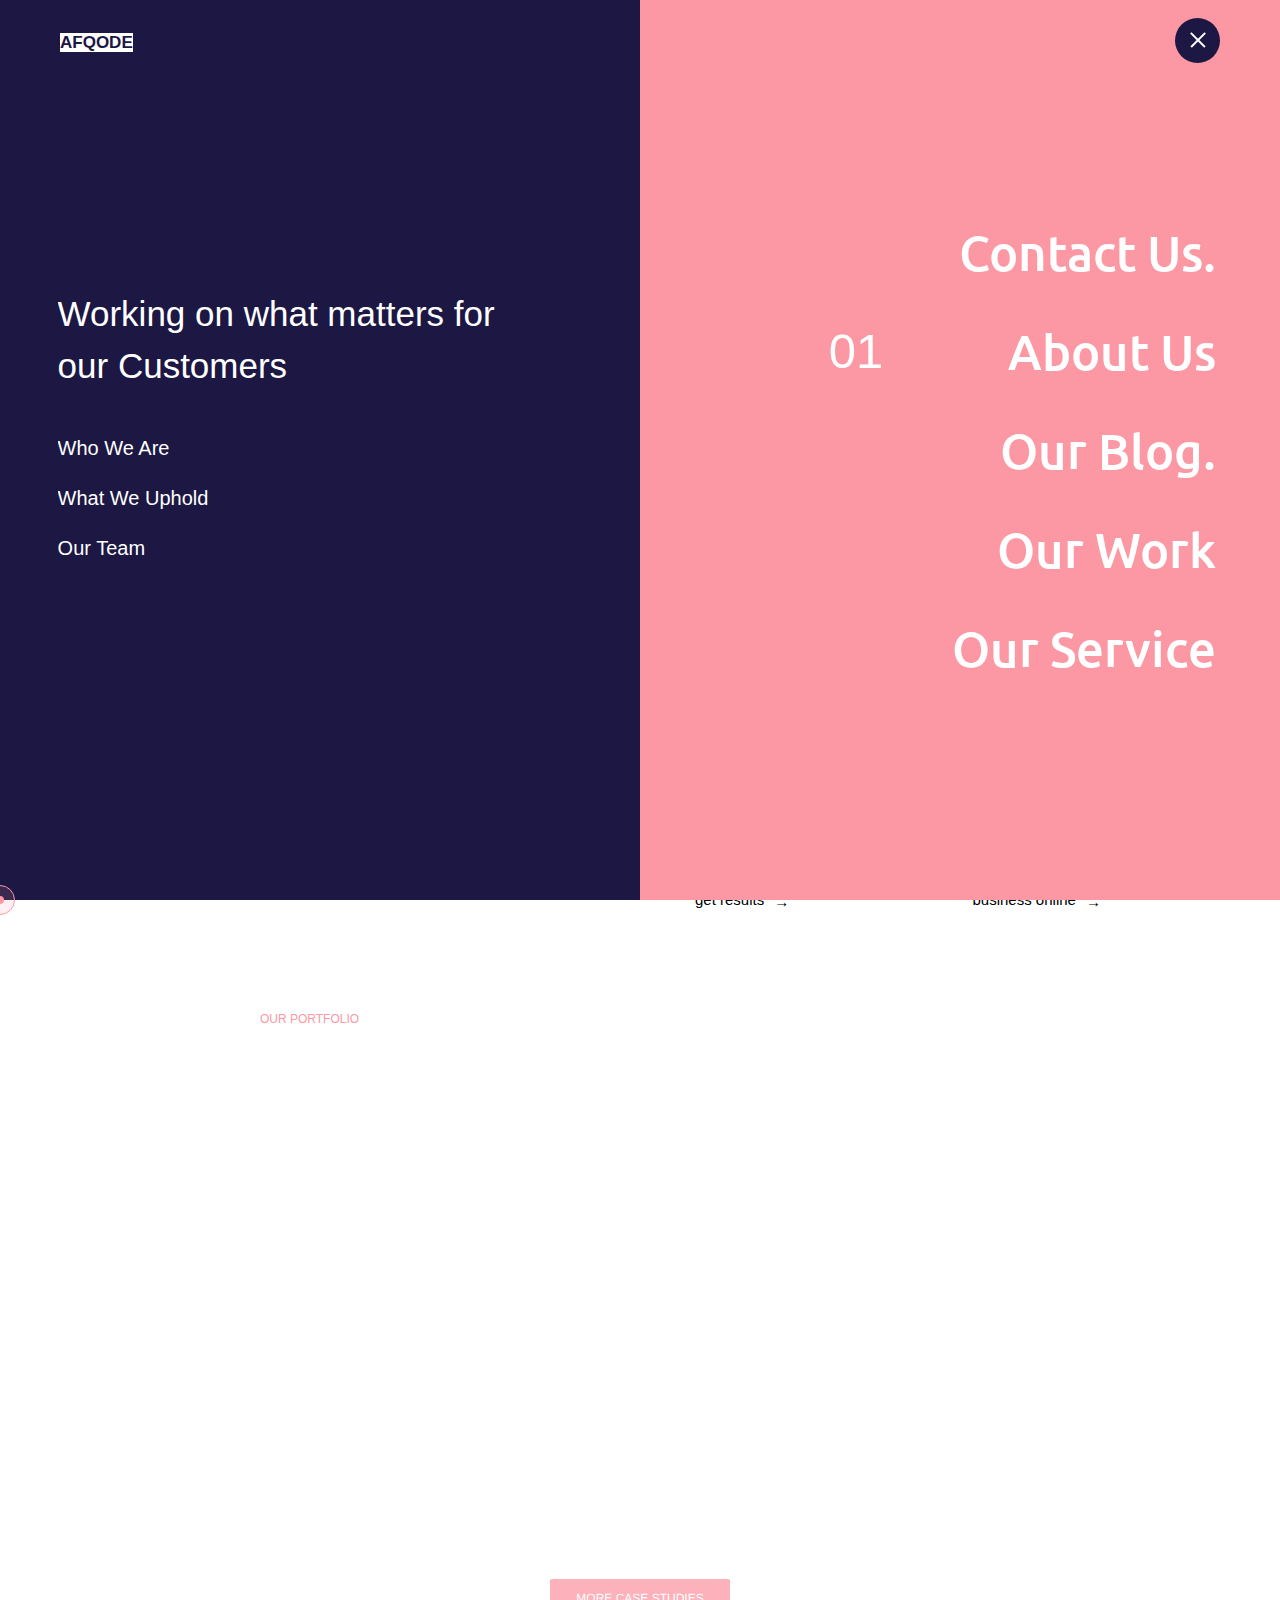
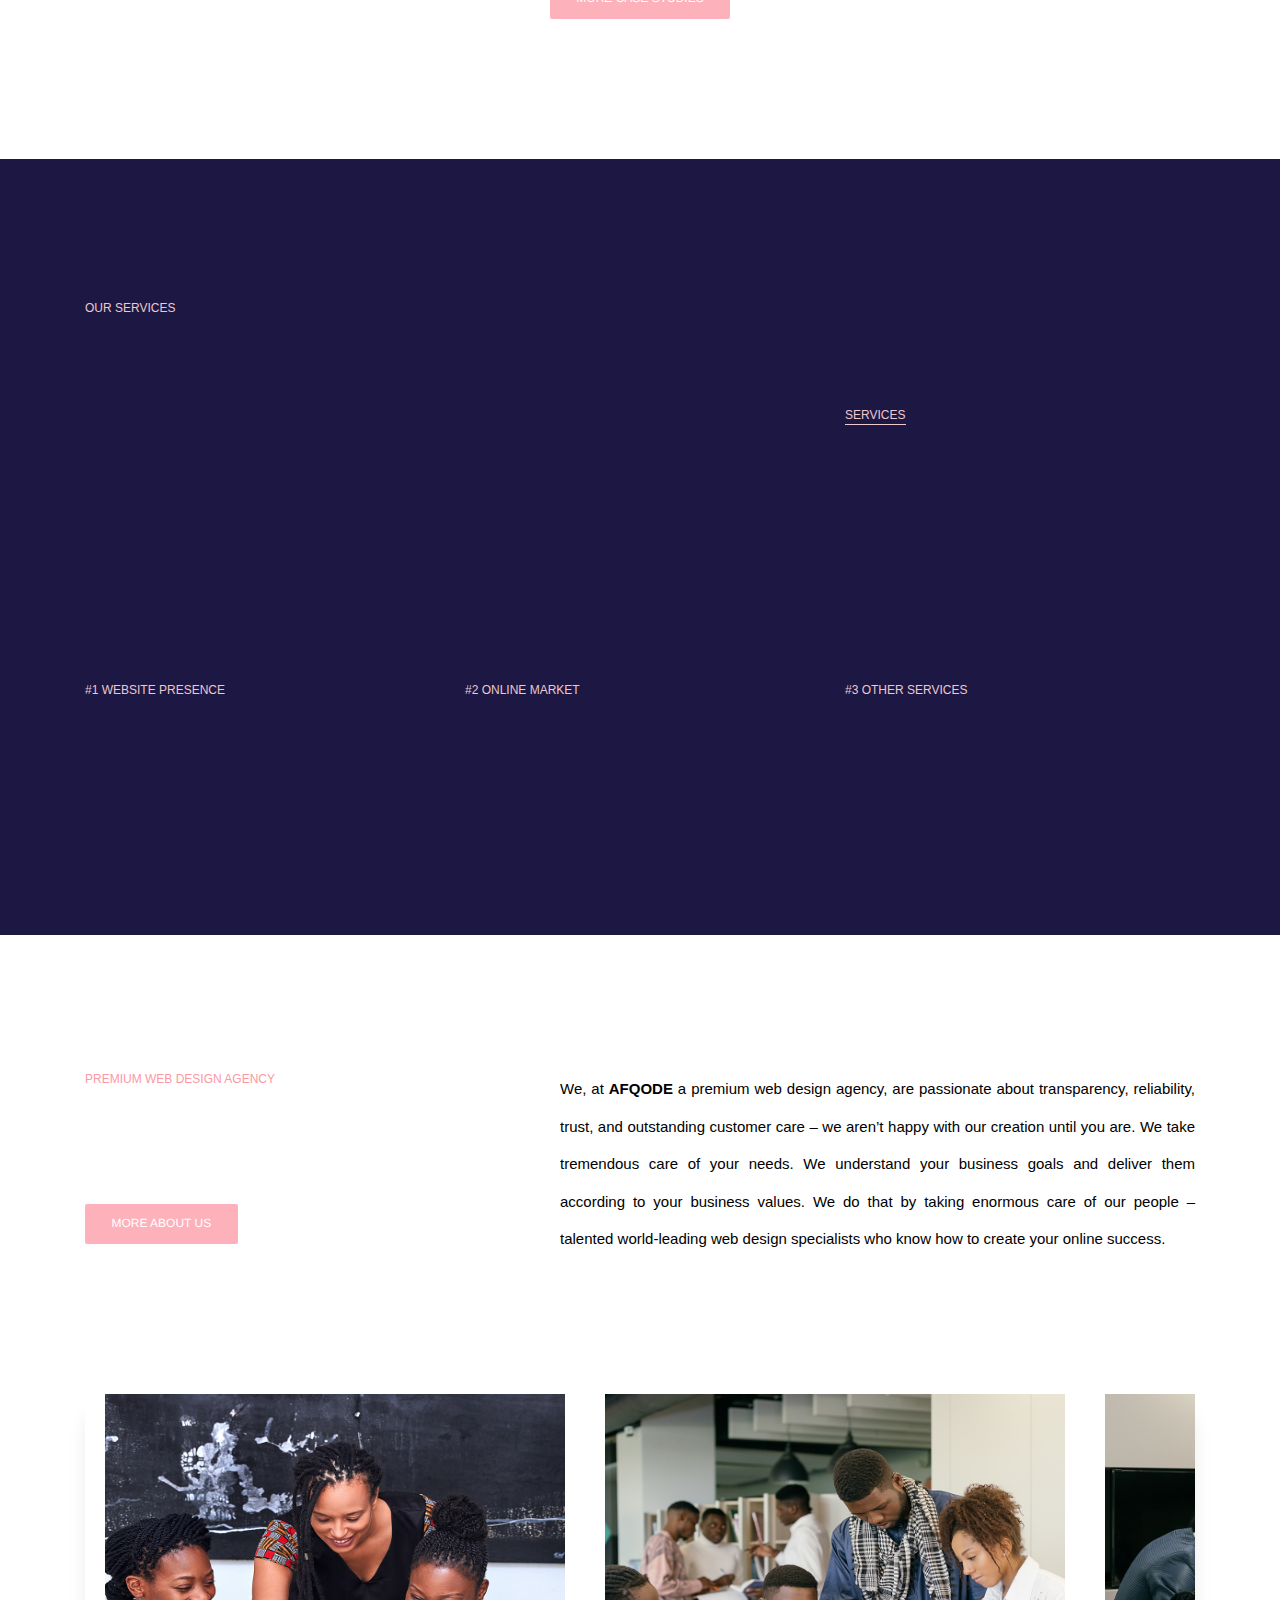
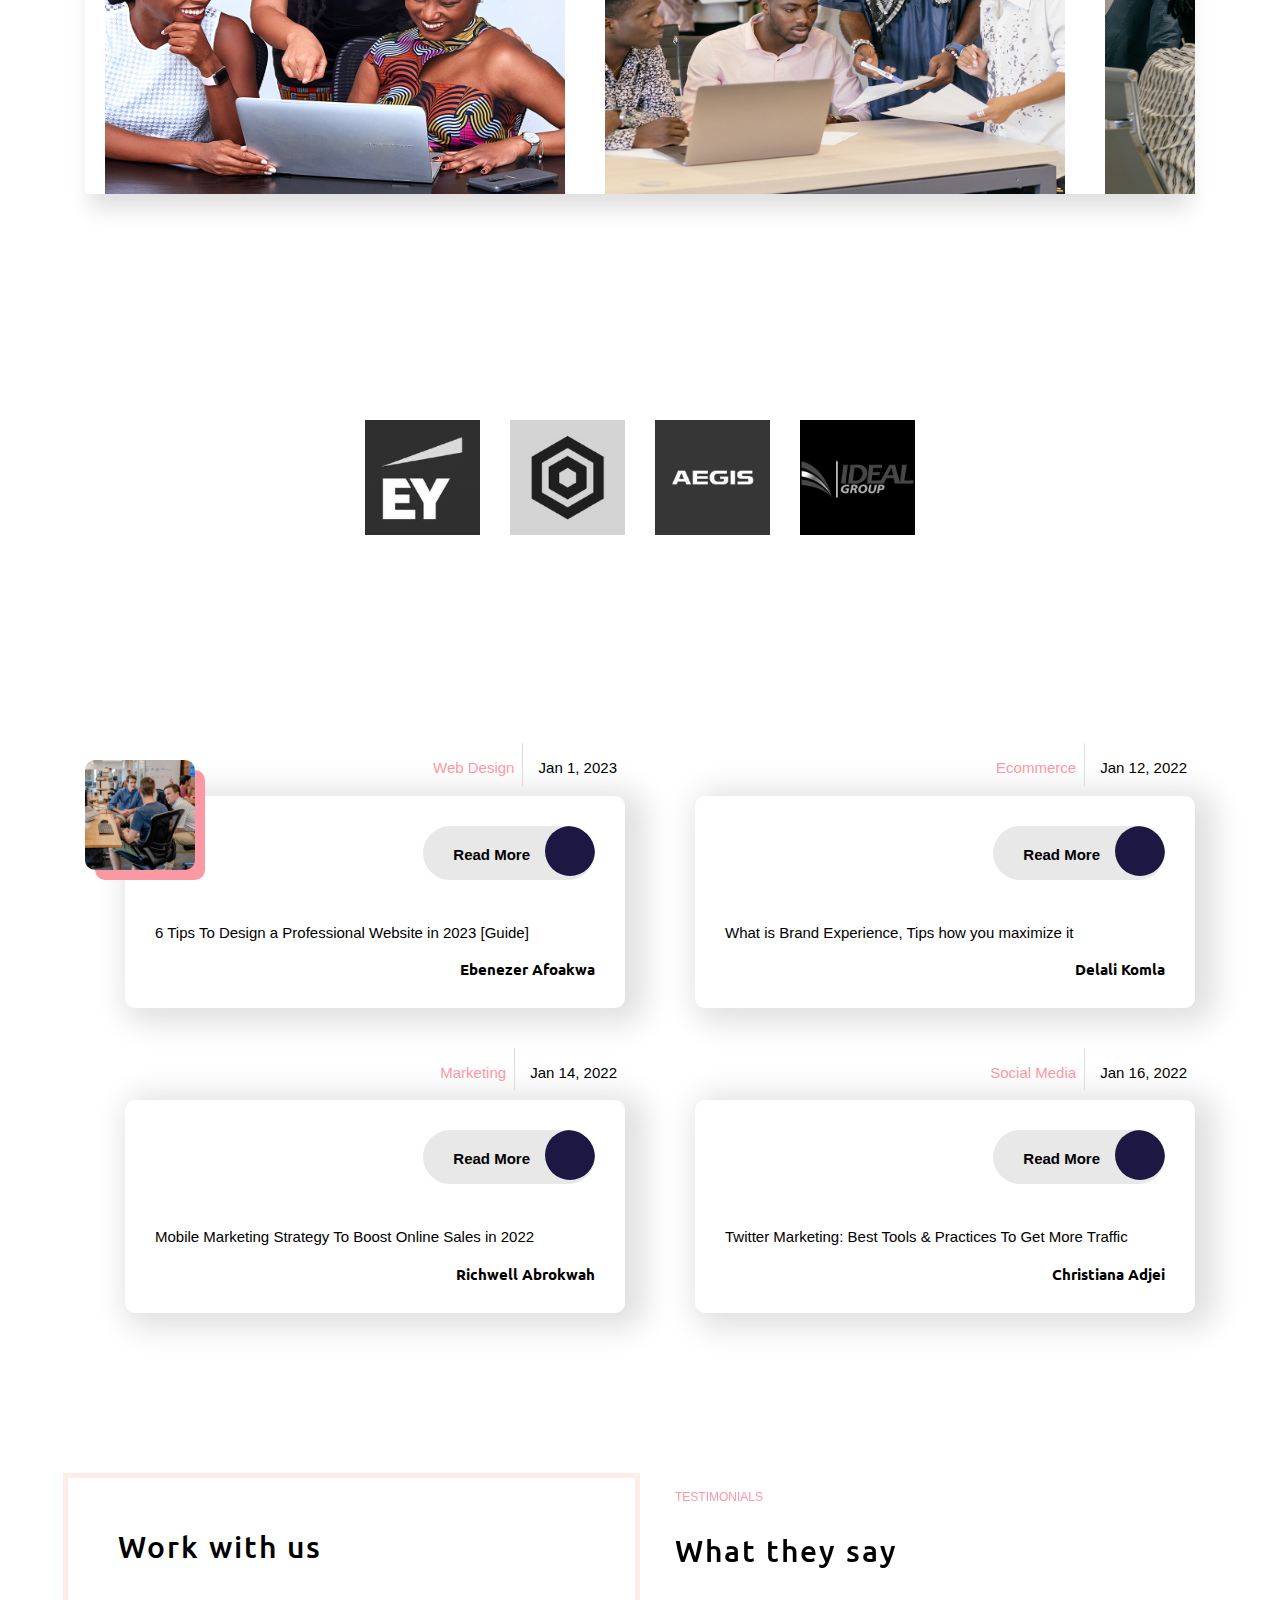
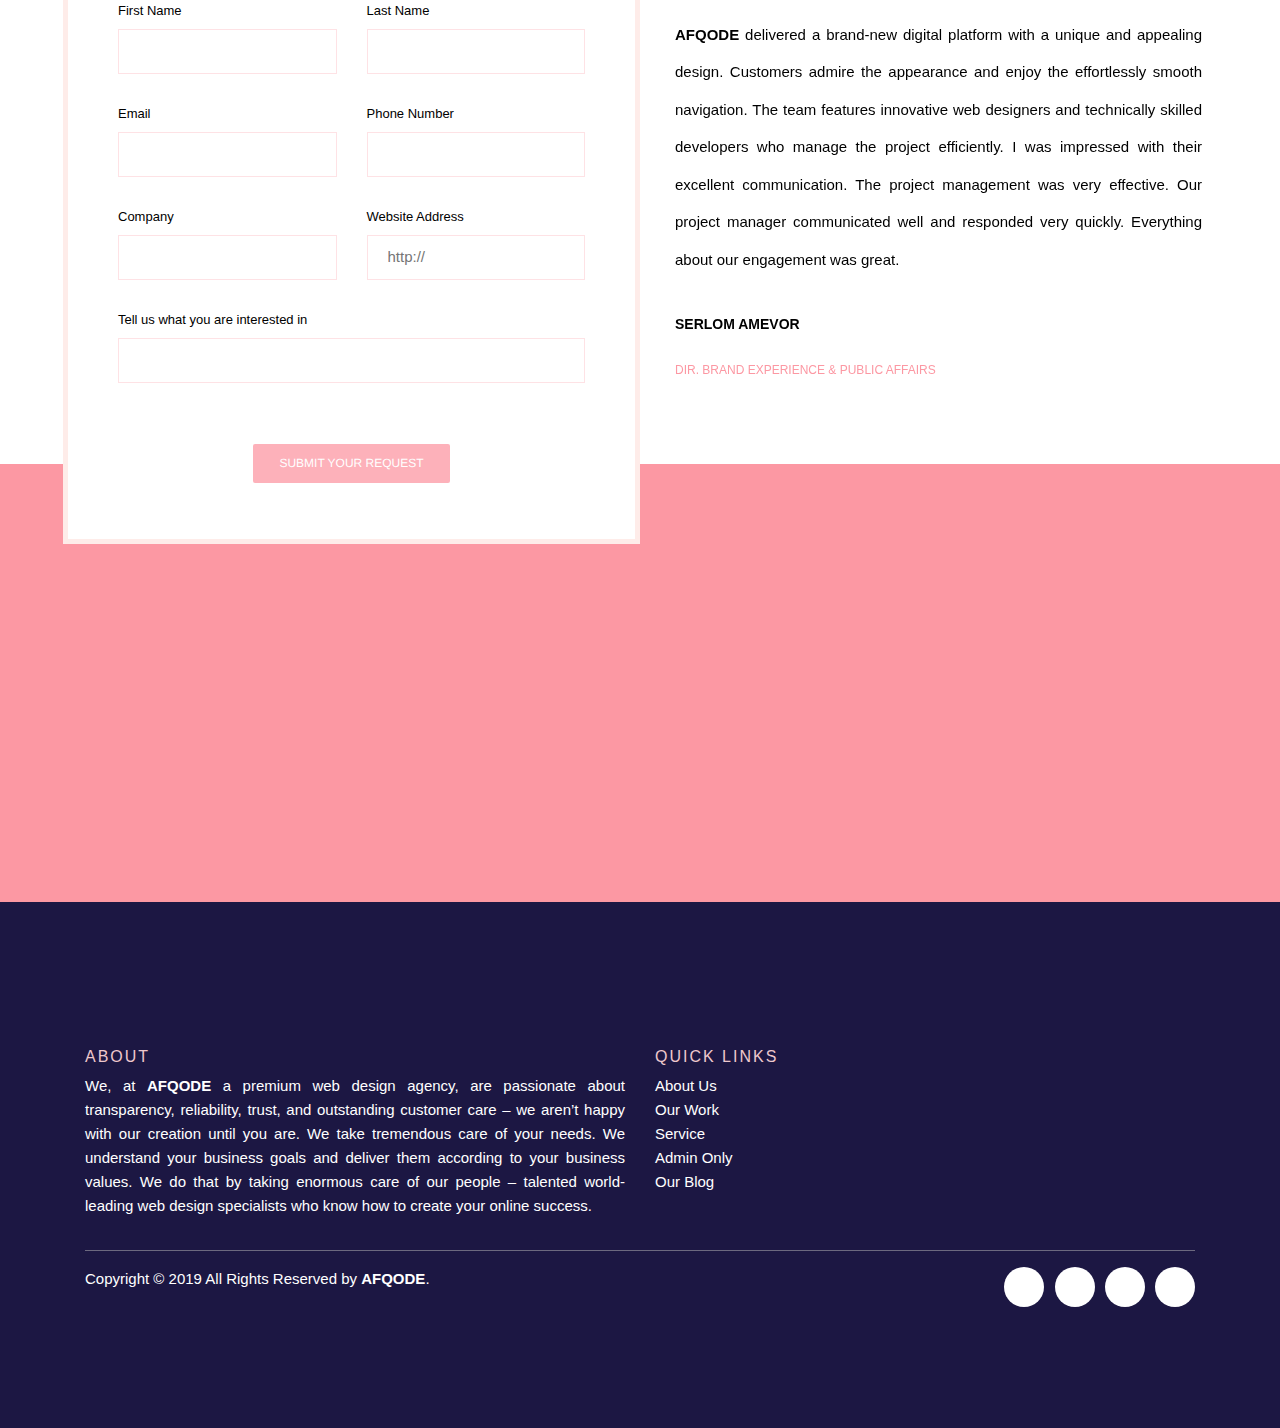
==== commit 09ea08f8: "Update index.html" ====
--- a/index.html
+++ b/index.html
@@ -197,7 +197,7 @@
                                     <p style="line-height: 1;">
                                         <a class="moving-arrow" href="works/work.html" style="text-decoration: none; color: #000; font-size:15px;">
                                                 Creating
-                                                Professional website that get results
+                                                Professional websites that get results
                                             </a>
                                     </p>
                                 </div>
@@ -213,8 +213,7 @@
 
                                     <p style="line-height: 1;">
                                         <a class="moving-arrow" href="service/service.html" style="text-decoration: none; color: #000; font-size:15px;">We help
-                                                our customers
-                                                to find your business online
+                                                our customers find your business online
                                             </a>
                                     </p>
                                 </div>
@@ -1355,4 +1354,4 @@
     </script>
 </body>
 
-</html>+</html>
